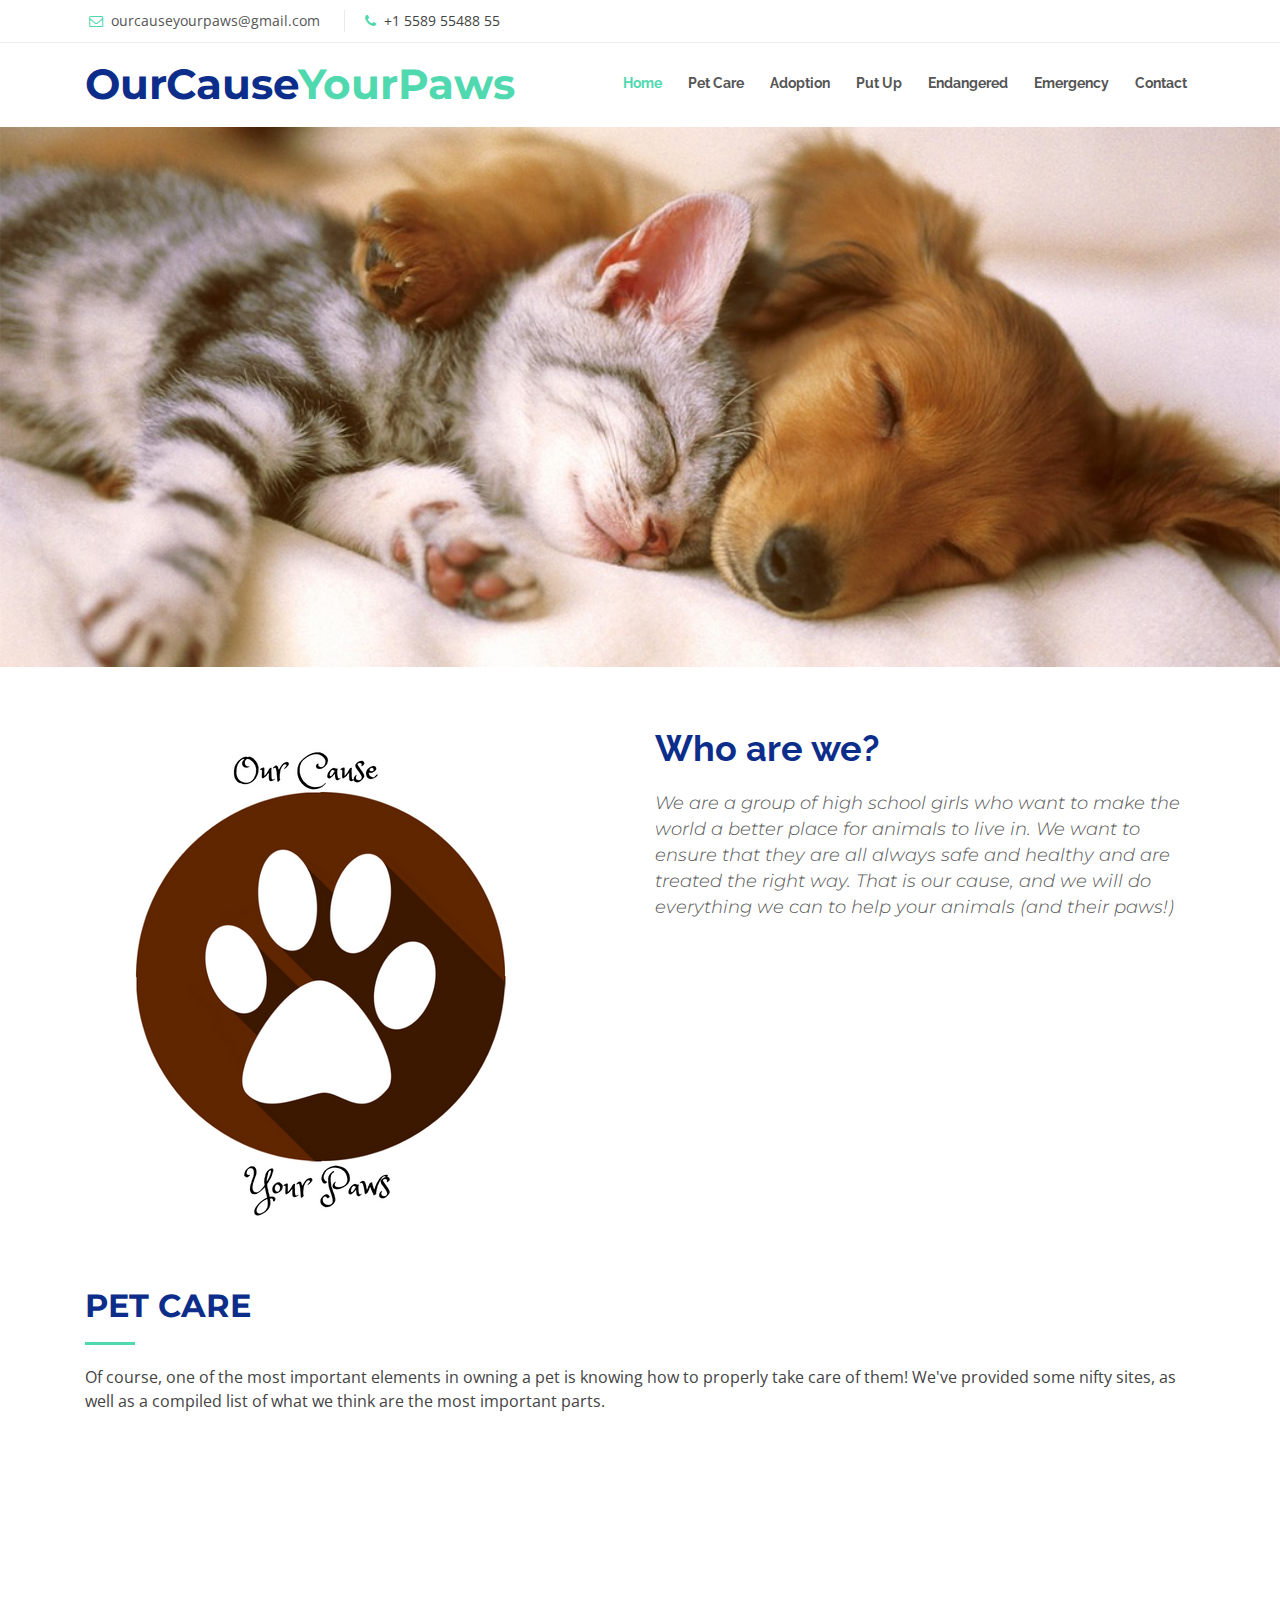
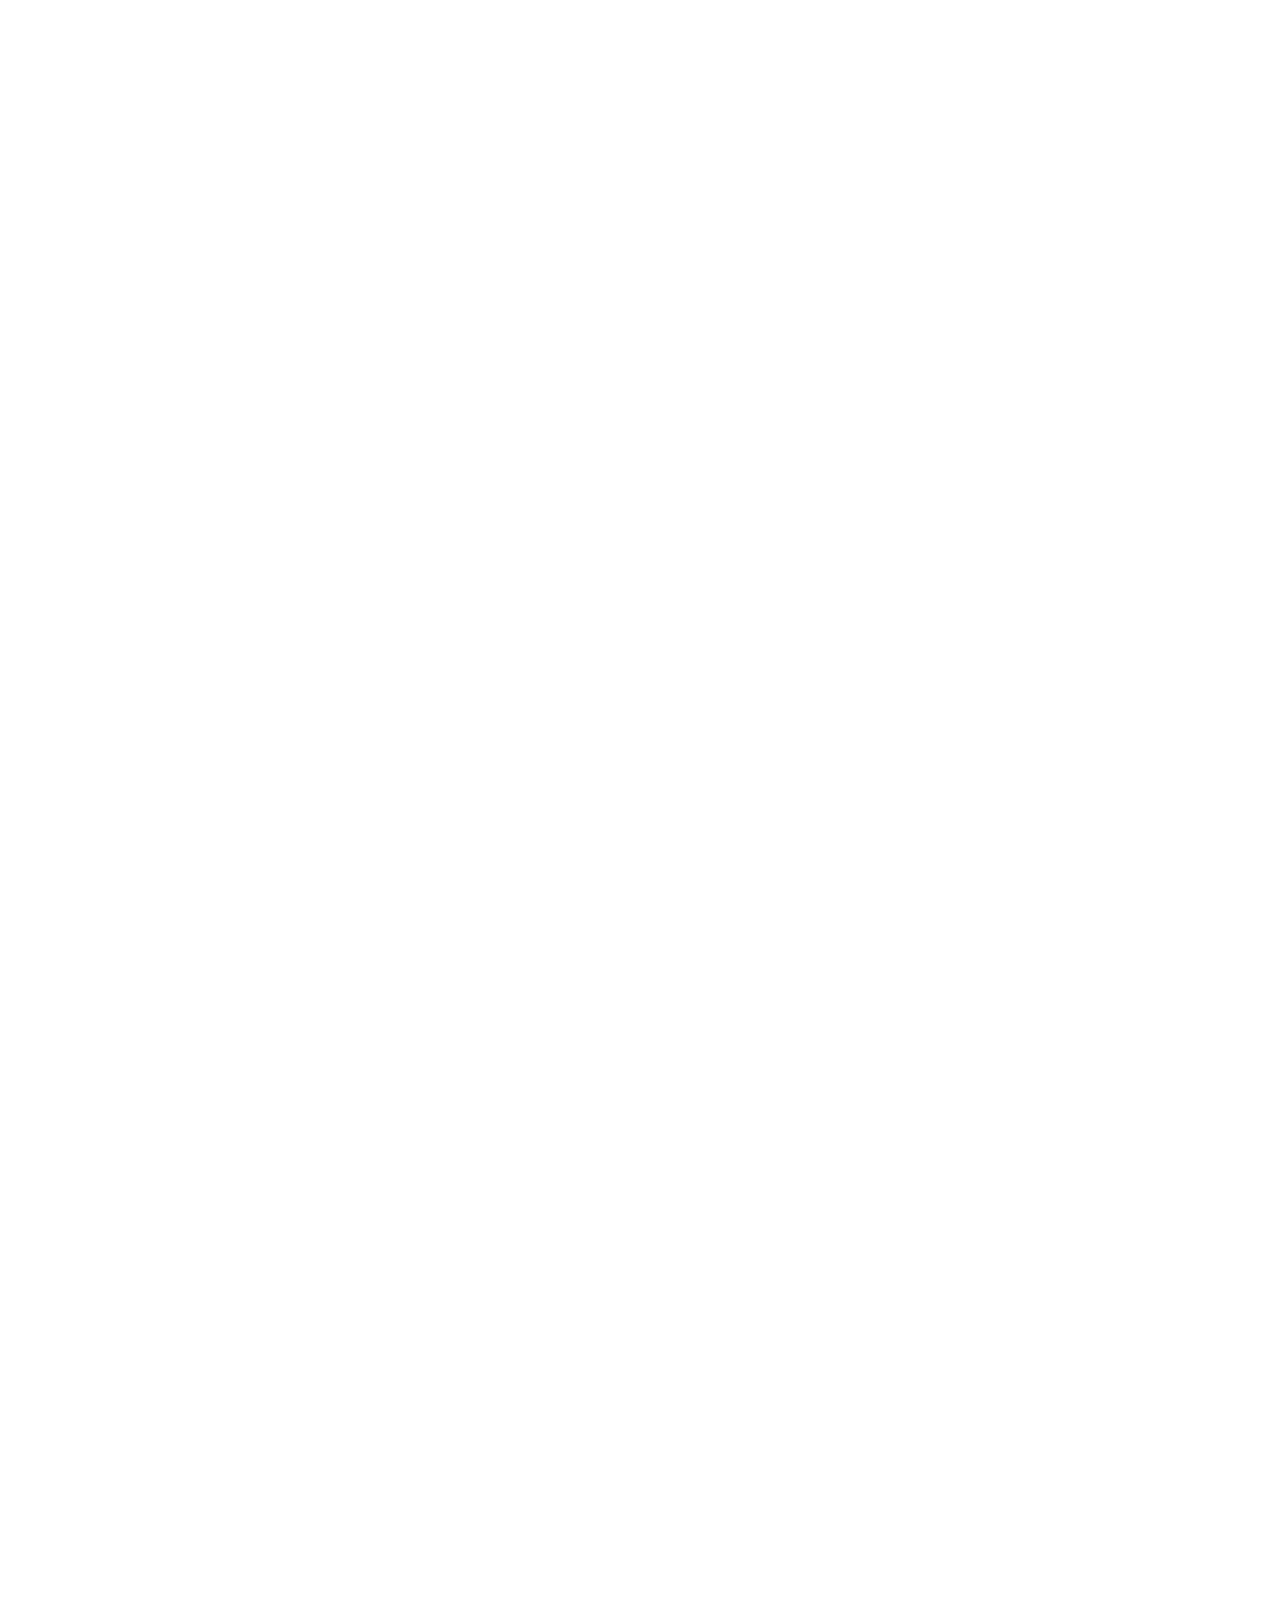
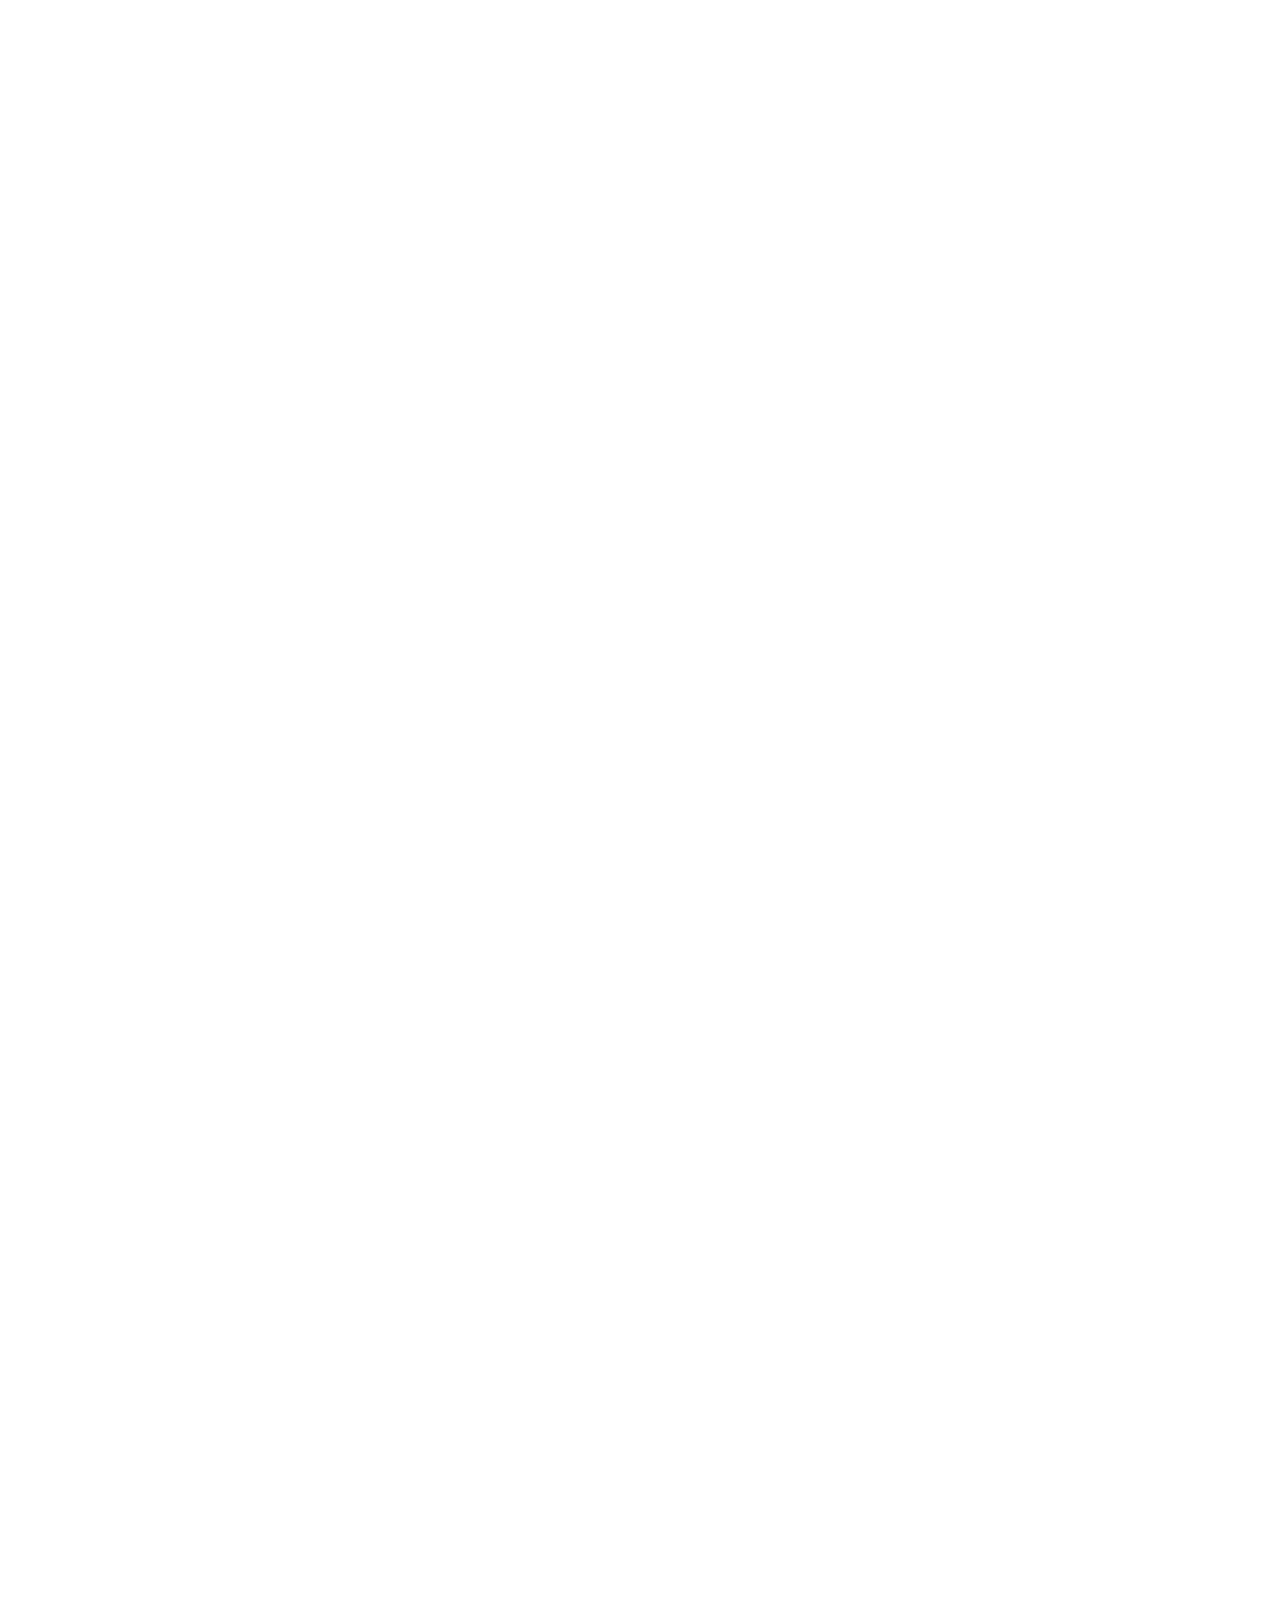
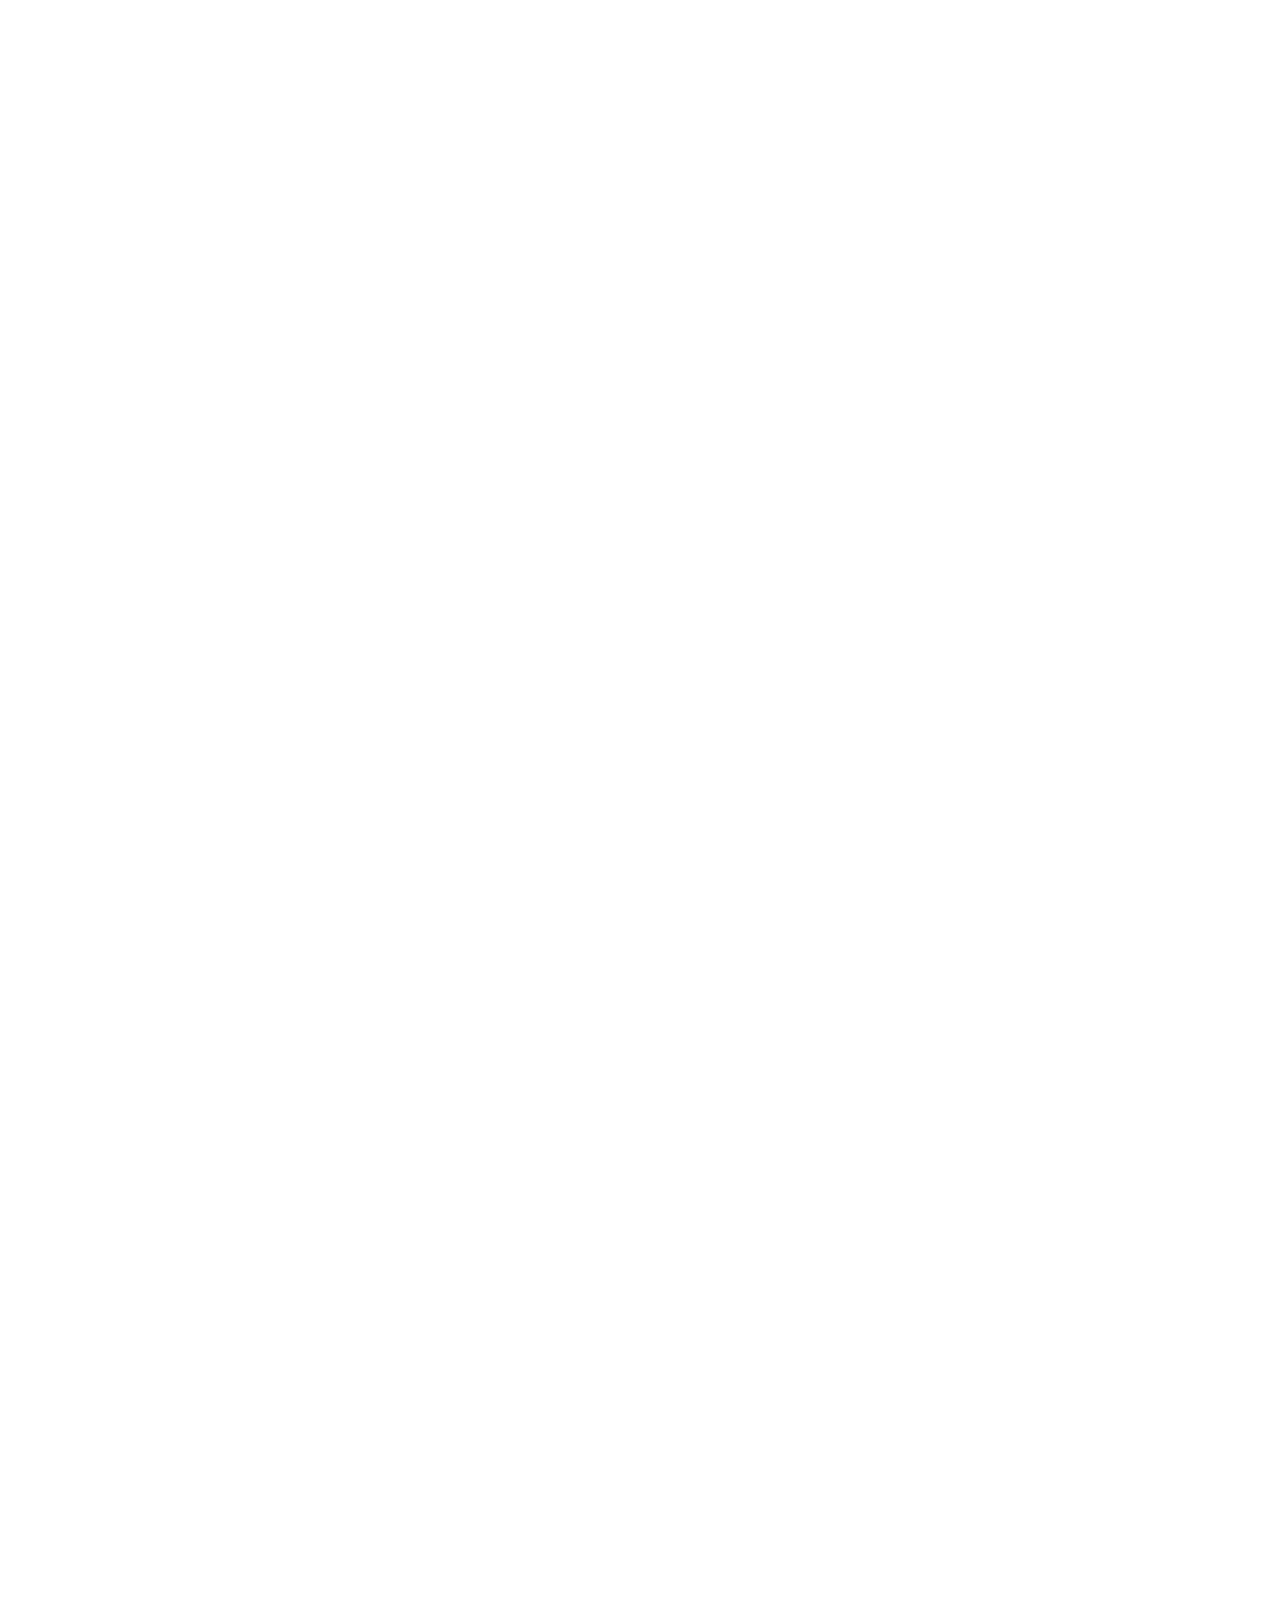
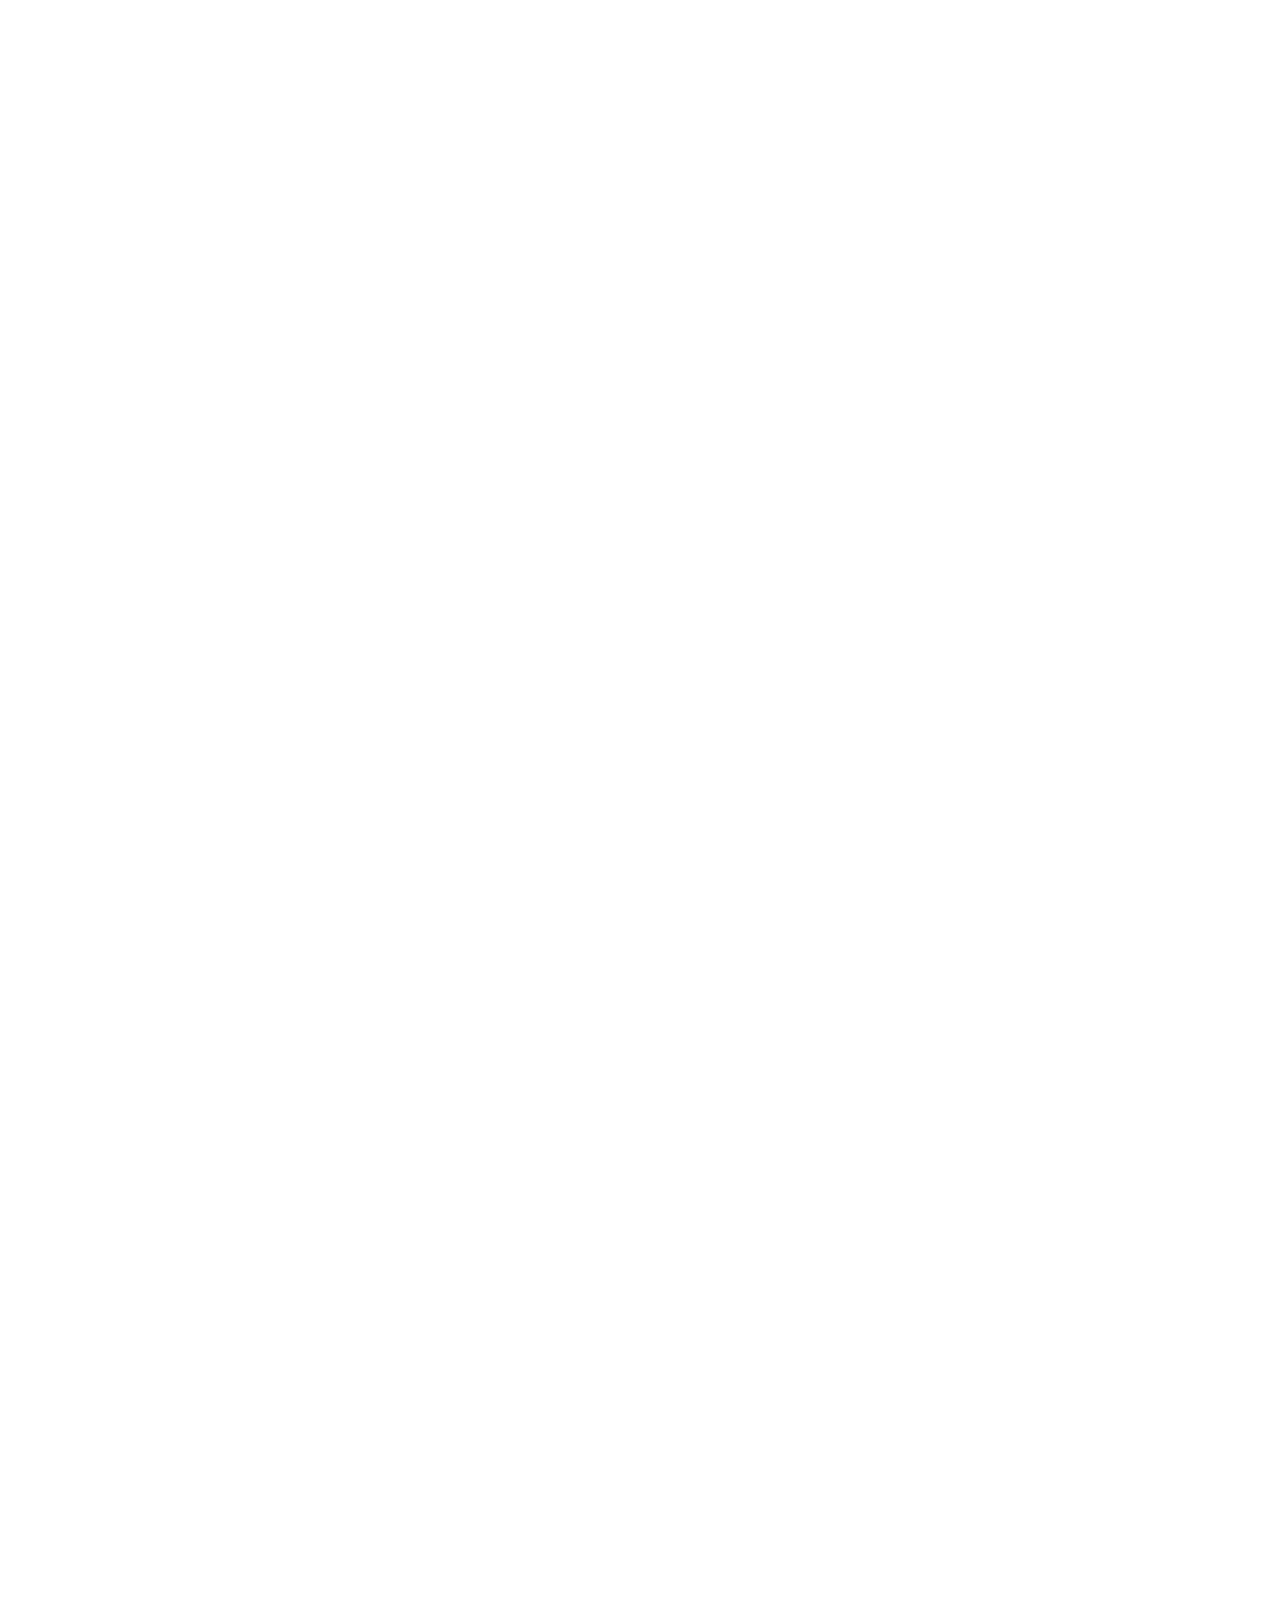
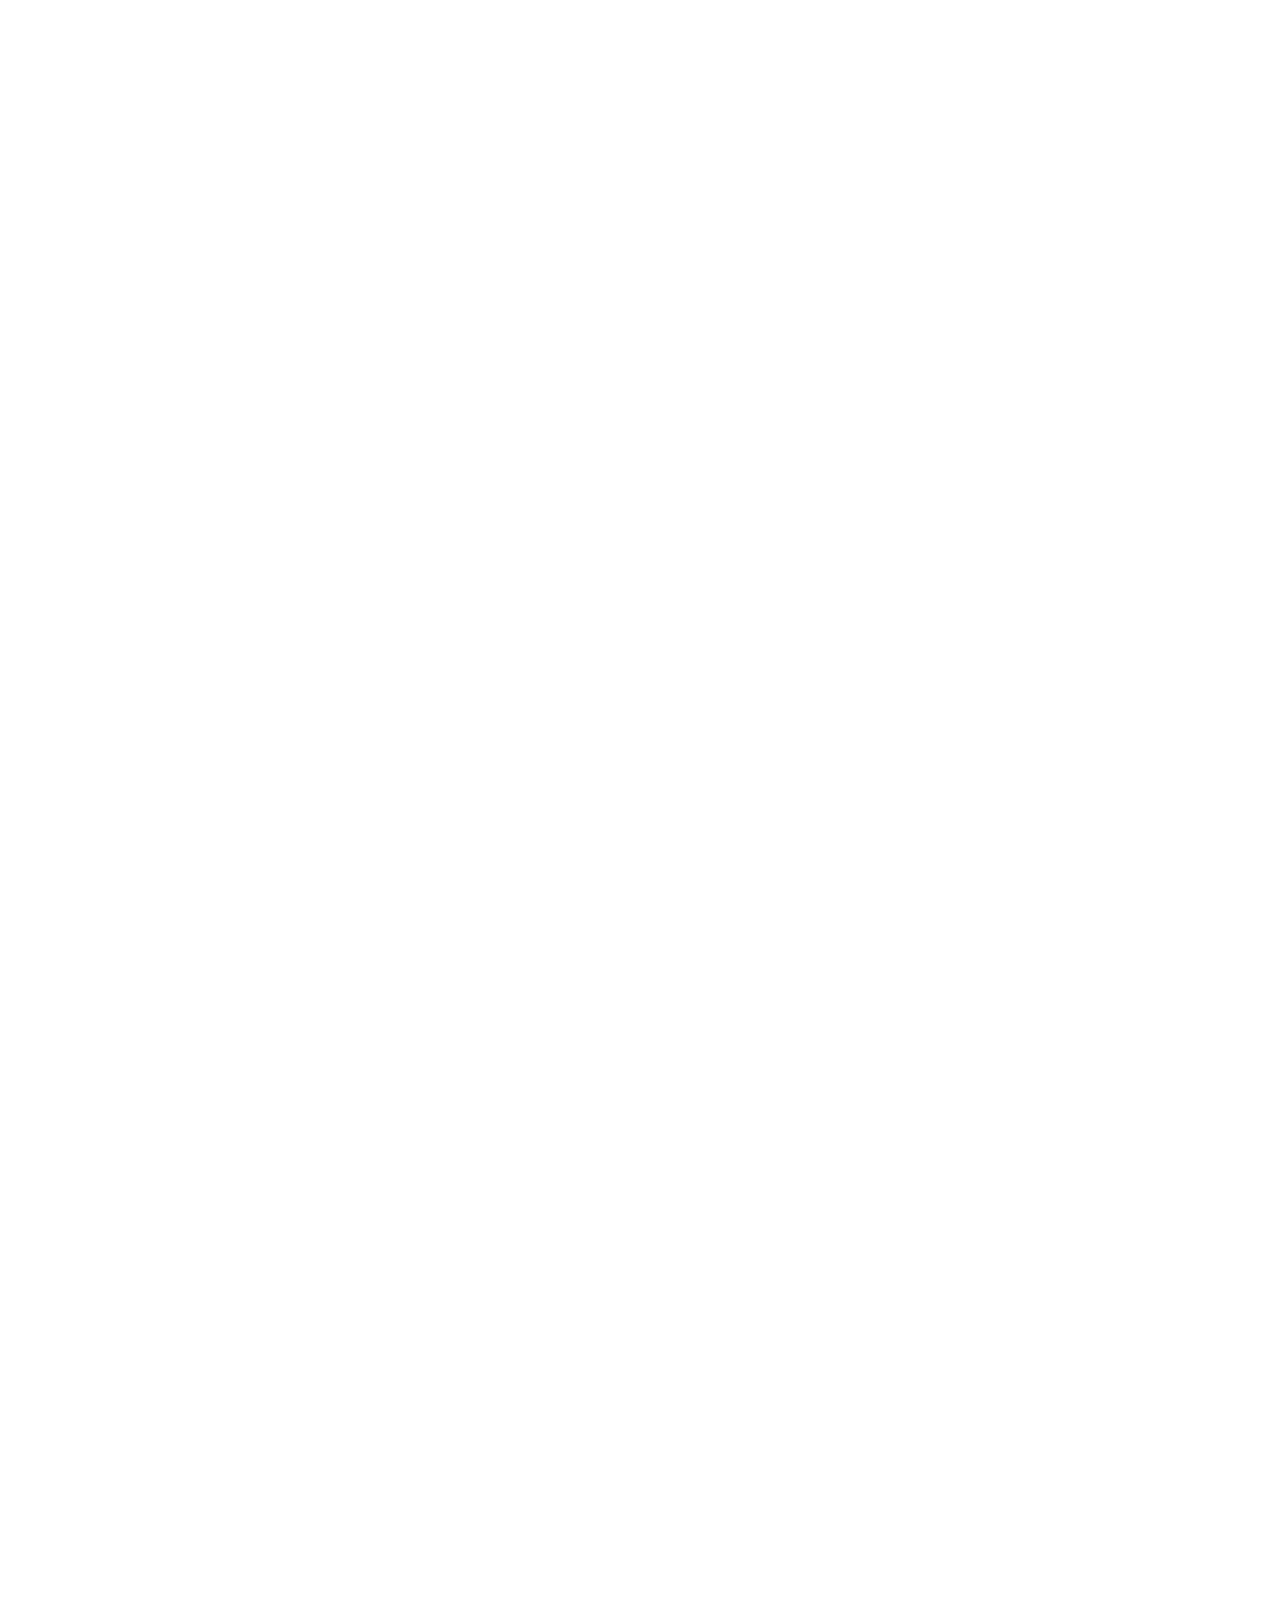
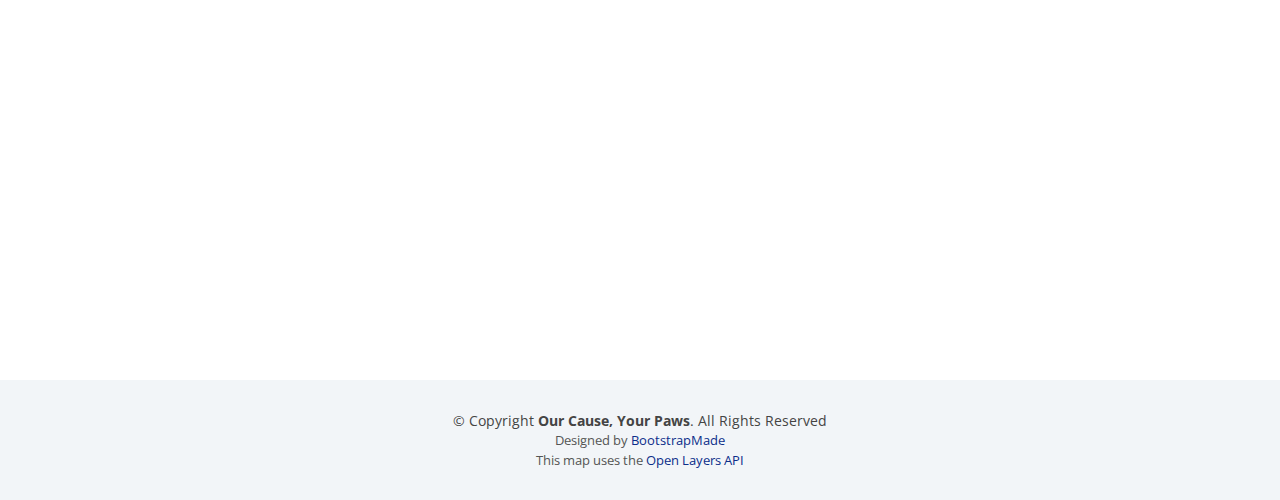
==== index.html @ 0e440622 "pics pls" ====
<html lang="en">

<head>
  <!-- map attempt 1 -->
  <link rel="stylesheet" href="https://openlayers.org/en/v4.6.4/css/ol.css" type="text/css">
  <script src="https://openlayers.org/en/v4.6.4/build/ol.js" type="text/javascript"></script>
  <script src="http://www.openlayers.org/api/OpenLayers.js"></script>
  <script src="maps2.js" type="text/javascript"></script>


  <meta charset="utf-8">
  <title>Our Cause, Your Paws</title>
  <meta content="width=device-width, initial-scale=1.0" name="viewport">
  <meta content="" name="keywords">
  <meta content="" name="description">

  <!-- Favicons -->
  <link href="myimg/OurCause.ico" rel="icon">
  <link href="img/apple-touch-icon.png" rel="apple-touch-icon">

  <!-- Google Fonts -->
  <link href=
  "https://fonts.googleapis.com/css?family=Open+Sans:300,300i,400,400i,700,700i|Raleway:300,400,500,700,800|Montserrat:300,400,700"
  rel="stylesheet">

  <!-- Bootstrap CSS File -->
  <link href="lib/bootstrap/css/bootstrap.min.css" rel="stylesheet">

  <!-- Libraries CSS Files -->
  <link href="lib/font-awesome/css/font-awesome.min.css" rel="stylesheet">
  <link href="lib/animate/animate.min.css" rel="stylesheet">
  <link href="lib/ionicons/css/ionicons.min.css" rel="stylesheet">
  <link href="lib/owlcarousel/assets/owl.carousel.min.css" rel="stylesheet">
  <link href="lib/magnific-popup/magnific-popup.css" rel="stylesheet">
  <link href="lib/ionicons/css/ionicons.min.css" rel="stylesheet">

  <!-- Main Stylesheet File -->
  <link href="css/style.css" rel="stylesheet">

  <!-- =======================================================
    Theme Name: Reveal
    Theme URL: https://bootstrapmade.com/reveal-bootstrap-corporate-template/
    Author: BootstrapMade.com
    License: https://bootstrapmade.com/license/
  ======================================================= -->
</head>

<body id="body">

  <!--==========================
    Top Bar
  ============================-->
  <section id="topbar" class="d-none d-lg-block">
    <div class="container clearfix">
      <div class="contact-info float-left">
        <i class="fa fa-envelope-o"></i> <a href="mailto:nrstle@gmail.com">ourcauseyourpaws@gmail.com</a>
        <i class="fa fa-phone"></i> +1 5589 55488 55
      </div>
      <!--
      <div class="social-links float-right">
        <a href="#" class="twitter"><i class="fa fa-twitter"></i></a>
        <a href="#" class="facebook"><i class="fa fa-facebook"></i></a>
        <a href="#" class="instagram"><i class="fa fa-instagram"></i></a>
        <a href="#" class="google-plus"><i class="fa fa-google-plus"></i></a>
        <a href="#" class="linkedin"><i class="fa fa-linkedin"></i></a>
      </div>
    -->
    </div>
  </section>

  <!--==========================
    Header
  ============================-->
  <header id="header">
    <div class="container">

      <div id="logo" class="pull-left">
        <h1><a href="#body" class="scrollto">OurCause<span>YourPaws</span></a></h1>
        <!-- Uncomment below if you prefer to use an image logo -->
        <!-- <a href="#body"><img src="img/logo.png" alt="" title="" /></a>-->
      </div>

      <nav id="nav-menu-container">
        <ul class="nav-menu">
          <li class="menu-active"><a href="#body">Home</a></li>
          <li><a href="#petCare">Pet Care</a></li>
          <li><a href="#adoption">Adoption</a></li>
          <li><a href="#putUp">Put Up</a></li>
          <li><a href="#endangered">Endangered</a></li>
          <li class="menu-has-children"><a href="#emergency">Emergency</a></li>
          <li><a href="#contact">Contact</a></li>
        </ul>
      </nav><!-- #nav-menu-container -->
    </div>
  </header><!-- #header -->

  <!--==========================
    Intro Section
  ============================-->
  <section id="intro">
<!--
    <div class="intro-content">
      <h2>Making <span>your ideas</span><br>happen!</h2>
      <div>
        <a href="#about" class="btn-get-started scrollto">Get Started</a>
        <a href="#portfolio" class="btn-projects scrollto">Our Projects</a>
      </div>
    </div>
-->
    <div id="intro-carousel" class="owl-carousel" >
      <div class="item" style="background-image: url('myimg/cuties.jpg');"></div>
      <div class="item" style="background-image: url('myimg/bunnydog.jpg');"></div>
      <div class="item" style="background-image: url('myimg/lotsapets.jpg');"></div>
      <div class="item" style="background-image: url('myimg/sleepydoggo.jpg');"></div>
      <div class="item" style="background-image: url('myimg/dogball.jpg');"></div>
    </div>

  </section><!-- #intro -->

  <main id="main">

    <!--==========================
      About Section
    ============================-->
    <section id="about" class="wow fadeInUp">
      <div class="container">
        <div class="row">
          <div class="col-lg-6 about-img">
            <img src="myimg/OurCause.jpg" alt="Our Cause, Your Paws logo">
          </div>

          <div class="col-lg-6 content">
            <h2>Who are we?</h2>
            <h3>We are a group of high school girls who want to make the world a better place for animals to live in. We want
            to ensure that they are all always safe and healthy and are treated the right way. That is our cause, and we will
            do everything we can to help your animals (and their paws!)</h3>
<!--
            <ul>
              <li><i class="ion-android-checkmark-circle"></i> Ullamco laboris nisi ut aliquip ex ea commodo consequat.</li>
              <li><i class="ion-android-checkmark-circle"></i> Duis aute irure dolor in reprehenderit in voluptate velit.</li>
              <li><i class="ion-android-checkmark-circle"></i> Ullamco laboris nisi ut aliquip ex ea commodo consequat.
                Duis aute irure dolor in reprehenderit in voluptate trideta storacalaperda mastiro dolore eu fugiat nulla
                pariatur.</li>
            </ul>
-->
          </div>
        </div>

      </div>
    </section><!-- #about -->

    <!--==========================
      Pet Care Section
    ============================-->
    <section id="petCare">
      <div class="container">
        <div class="section-header">
          <h2>Pet Care</h2>
          <p>Of course, one of the most important elements in owning a pet is knowing how to properly take care of them!
          We've provided some nifty sites, as well as a compiled list of what we think are the most important parts.</p>
        </div>

        <div class="row">

          <div class="col-lg-6">
            <div class="box wow fadeInLeft">
              <div class="icon"><i class="fa fa-question"></i></div>
              <h4 class="title"><a href="">WikiHow</a></h4>
              <p class="description"><u><a href="https://www.wikihow.com/Take-Care-of-a-Cat">How to take care of a cat</a></u></p>
              <p class="description"><u><a href="https://www.wikihow.pet/Take-Care-of-a-Dog">How to take care of a dog</a></u></p>
            </div>
          </div>

          <div class="col-lg-6">
            <div class="box wow fadeInRight">
              <div class="icon"><i class="fa fa-bug"></i></div>
              <h4 class="title"><a href="">ASPCA</a></h4>
              <p class="description"><u><a href="https://www.aspca.org/pet-care/cat-care/general-cat-care">General Cat Care</a></u></p>
              <p class="description"><u><a href="https://www.aspca.org/pet-care/dog-care/general-dog-care">General Dog Care</a></u></p>
            </div>
          </div>

          <div class="col-lg-6">
            <div class="box wow fadeInLeft" data-wow-delay="0.2s">
              <div class="icon"><i class="fa fa-paper-plane"></i></div>
              <h4 class="title"><a href="">PetFinder</a></h4>
              <p class="description"><u><a href="https://www.petfinder.com/pet-adoption/dog-adoption/pet-adoption-checklist/">
                Pet Adoption Checklist</a></u></p>
            </div>
          </div>

          <div class="col-lg-6">
            <div class="box wow fadeInRight" data-wow-delay="0.2s">
              <div class="icon"><i class="fa fa-heart"></i></div>
              <h4 class="title"><a href="">Humane Society</a></h4>
              <p class="description"><u><a href="http://www.humanesociety.org/animals/cats/tips/cat_care_essentials.html">Cat
                Care Essentials</a></u></p>
            </div>
          </div>

          <div class="col-lg-6">
            <div class="box wow fadeInRight" data-wow-delay="0.2s">
              <div class="icon"><i class="fa fa-paw"></i></div>
              <h4 class="title"><a href="">Cat Needs</a></h4>
              <p class="description"><h5>How to care for your cats:</h5><ul>
                  <li>Brush your cat depending on it's coat needs.
                  <li>Check for skin conditions while brushing, looking our for early signs of illnesses.</li>
                  <li>Schedule yearly vet visits.</li>
                  <li>Get your cat spayed/neutered/"fixed".</li>
                  <li>Get the cat used to tooth brushing.<ul>
                    <li>Schedule professional tooth cleaning if needed.</li></ul></li>
                  <li>Make sure your cat gets enough play time and stay entertained (toys!).</li>
                  <li>Keep them indoors to keep them safe.</li>
                  <li>Ensure that they have a collar and ID tags with their name and your phone number.</li>
                  <li>Provide a healthy diet and fresh water.</li>
                  <li>Make sure to keep their litter boxes clean.</li>
                  <li>Teach them obediance with repeated, gentle, and consistent training, not violence.</li>
                  <li>Give them their own private area to make them feel safe and secure.</li>
                  <li>Provide a room with a view or a tv if windows are too out of reach.</li>
                  <li>Go wild with perches and climbing systems.</li>
                  <li>Try to brush them once or twice a day if you can.</li>
                  <li>Cats clean themselves, so you do not need to clean them unless they get excessively muddy!</li>
                  <li>Make sure to spend quality time with them!</li><br><br><br><br><br><br><br><br><br>
                </ul>
              </p>
            </div>
          </div>

          <div class="col-lg-6">
            <div class="box wow fadeInRight" data-wow-delay="0.2s">
              <div class="icon"><i class="fa fa-paw"></i></div>
              <h4 class="title"><a href="">Dog Needs</a></h4>
              <p class="description"><h5>How to care for your dogs:</h5><ul>
                  <li>For feeding:<ul>
                      <li>Puppies eight to 12 weeks old need four meals a day.</li>
                      <li>Feed puppies three to six months old three meals a day.</li>
                      <li>Feed puppies six months to one year two meals a day.</li>
                      <li>When your dog reaches his first birthday, one meal a day is usually enough.</li>
                      <li>For some dogs, including larger canines or those prone to bloat, it's better to feed two smaller meals.</li>
                    </ul>
                  </li>
                  <li>Items you'll need:<ul>
                      <li>Food (canned and/or dry) and water bowls.</li>
                      <li>Collar and ID tag with your phone number.</li>
                      <li>Four to six-foot leash.</li>
                      <li>Hard plastic carrier or foldable metal crate and a dog bed.</li>
                      <li>Doggy shampoo, conditioner, toothpaste and toothbrush.</li>
                      <li>Brush or comb, nail clippers, sponge, and scrub brush.</li>
                      <li>Plastic poop bags, pooper scooper, and absorbant house-training pads.</li>
                      <li>Variety of toys and treats.</li>
                    </ul>
                  </li>
                  <li>Find a good vet, making the most of your first visit by asking about vaccinations, spaying/neutering, etc.</li>
                  <li>Shop for quality food and fresh water to ensure a healthy diet.</li>
                  <li>Look out for signs of illness early on.</li>
                  <li>Teach them obediance with repeated, gentle, and consistent training, not violence.</li>
                  <li>Be sociable witht them and make sure they have tons of play time.</li>
                </ul>
              </p>
            </div>
          </div>

        </div>

      </div>
    </section><!-- #petCare -->

    <!--==========================
      Adoption Section
    ============================-->
    <section id="adoption" class="wow fadeInUp">
      <div class="container">
        <div class="section-header">
          <h2>Adoption</h2>
          <p>Many people who look to adopt a pet have no idea where to start! We decided to help streamline the process by
            providing information on where you can adopt the newest additions to your families!</p><br>
          <p>Click on each picture to take you to their website!</p>
        </div>

        <div class="owl-carousel clients-carousel">
          <a href="http://www.pawschicago.org/"><img src="myimg/pawschicago.png" alt=""></a>
          <a href="https://anticruelty.org/"><img src="myimg/anticruelty.png" alt=""></a>
          <a href="https://www.lakeshoreanimalshelter.org/"><img src="myimg/lakeshore.png" alt=""></a>
          <a href="https://hhforcats.org/"><img src="myimg/harmonyHouse.png" alt=""></a>
          <a href="http://www.befidosfriend.org/"><img src="myimg/fidoFriend.png" alt=""></a>
          <a href="http://www.nlolchicago.org/contact-us-1/"><img src="myimg/newLeash.png" alt=""></a>
          <a href="http://www.fcacc.org/"><img src="myimg/chicagoAnimal.png" alt=""></a>
          <a href="http://www.felinescanines.org/"><img src="myimg/felines.png" alt=""></a>
        </div>

        <!-- map attempt 1
        <br><br><center><p>Click <u><a href='test.html'>here</a></u> to view map</p></center>

        <div id="mapdiv"></div>

        <iframe src="test.html" frameborder="0" style="width:100%;height:100%;"></iframe> -->


    </section><!-- #adoption -->

    <!--==========================
      Put Up Section
    ============================-->
    <section id="putUp" class="wow fadeInUp">
      <div class="container">
        <div class="section-header">
          <h2>Put Up</h2>
          <p>There are many sad circumstances that lead to people having to give up their pets. Unfortunately, many of these
            people abandon their former pets on the streets. To prevent the abandonment of more animals, we decided to provide
            people with resources they can use to bring an unwanted animal to a friendly, no-kill animal shelter.</p>
        </div>
      </div>

      <div class="container-fluid">
        <div class="row no-gutters">

          <div class="col-lg-3 col-md-4">
            <div class="portfolio-item wow fadeInUp">
              <a href="myimg/pawschicago.png" class="portfolio-popup">
                <img src="myimg/pawschicago.png" width=300px height=300px alt="">
              </a>
                <div class="portfolio-overlay">
                  <div class="portfolio-info"><u><a href="http://www.pawschicago.org/"><h2 class="wow fadeInUp">Paws Chicago Adoption Center</h2></a></u></div>
                </div>
              <h5>(773) 935-7297</h5>
            </div>
          </div>

          <div class="col-lg-3 col-md-4">
            <div class="portfolio-item wow fadeInUp">
              <a href="myimg/anticruelty.png" class="portfolio-popup">
                <img src="myimg/anticruelty.png" width=300px height=300px alt="">
              </a>
                <div class="portfolio-overlay">
                  <div class="portfolio-info"><u><a href="https://anticruelty.org/"><h2 class="wow fadeInUp">The Anti-Cruelty Society</h2></a></u></div>
                </div>
              <h5>(312) 644-8338</h5>
            </div>
          </div>

          <div class="col-lg-3 col-md-4">
            <div class="portfolio-item wow fadeInUp">
              <a href="myimg/lakeshore.png" class="portfolio-popup">
                <img src="myimg/lakeshore.png" width=300px height=300px alt="">
              </a>
                <div class="portfolio-overlay">
                  <div class="portfolio-info"><u><a href="https://www.lakeshoreanimalshelter.org/"><h2 class="wow fadeInUp">Lake Shore Animal Shelter Inc.</h2></a></u></div>
                </div>
              <h5>(312) 409-1162</h5>
            </div>
          </div>

          <div class="col-lg-3 col-md-4">
            <div class="portfolio-item wow fadeInUp">
              <a href="myimg/harmonyHouse.png" class="portfolio-popup">
                <img src="myimg/harmonyHouse.png" width=300px height=300px alt="">
              </a>
                <div class="portfolio-overlay">
                  <div class="portfolio-info"><u><a href="https://hhforcats.org/"><h2 class="wow fadeInUp">Harmony House For Cats</h2></a></u></div>
                </div>
              <h5>(773) 293-6103</h5>
            </div>
          </div>
        </div>
      </div>
    <!--==========================
      Small Map Section (map attempt)
    ============================-->
        <!-- <br><br><center><p>Click <u><a href='maps2.html'>here</a></u> to view map</p></center>

        <div id="map" class="map"></div>

        <img src="myimg/mappawpin.png"><p>Confirmed non-kill shelters</p>
        <img src="myimg/marker.png"><p>Other shelters</p> -->
        <iframe src="test.html" frameborder="0" style="width:100%;height:100%;"></iframe>


    </section><!-- #putUp -->

    <!--==========================
      Endangered Section
    ============================-->
    <section id="endangered" class="wow fadeInUp">
      <div class="container">
        <div class="section-header">
          <h2>Endangered</h2>
          <p>We don't only care about the animals that are house pets. We care about all animals, including those in the
          wild. However, many wild animals are slowly approaching extinction. These are a few of those species.</p>
        </div>
        <div class="owl-carousel testimonials-carousel">

            <div class="endangered-item">
              <p>Mature population: 156</p>
              <p>Habitat: Mediterranean shrubland containing dense rabbit populations, which makes up about 80-90 percent of
                its diet.</p>
              <p>Threats: Homogenized landscapes, virulent diseases humans help spread that affect European rabbits.</p>
              <p>Conservation: Supplementing rabbit populations, creating rabbit refuge landscapes, some translocation to
                avoid inbreeding given the small population.</p>
              <p>Status: Endangered with an increasing population of mature individuals.</p>
              <img src="myimg/iberianLynx.png" class="testimonial-img" alt="">
              <h3><u><a href="https://news.mongabay.com/2017/09/the-worlds-5-most-endangered-wild-cats/">Iberian Lynx</a></u></h3>
              <h4>Endangered Feline</h4>
            </div>

            <div class="endangered-item">
              <p>Mature population: 1,378</p>
              <p>Habitat: Primarily rocky and steep terrains, particularly in arid and sparsely vegetated areas of the high
                Andes.</p>
              <p>Threats: Agricultural expansion, livestock impact, hunting, and other types of habitat loss and degradation.</p>
              <p>Conservation: Community-based conservation, alongside protective legislation in four South American countries
                and focused lobbying by special interest groups.</p>
              <p>Status: Endangered with a declining population of mature individuals.</p>
              <img src="myimg/andeanCat.png" class="testimonial-img" alt="">
              <h3><u><a href="https://news.mongabay.com/2017/09/the-worlds-5-most-endangered-wild-cats/">Andean Cat</a></u></h3>
              <h4>Endangered Feline</h4>
            </div>

            <div class="endangered-item">
              <p>Mature population: 400</p>
              <p>Habitat: They are restricted to seven isolated enclaves in the Ethiopia's highlands, especially in the Bale
                Mountains in southern Ethiopia where 120-160 of them reside.</p>
              <p>Threats: Humans (farming in Ethiopia’s highlands and the overgrazing of livestock) and diseases
                (rabies and canine distemper).</p>
              <p>Conversation: The successful rearing of the next generation of wolf pups is paramount to the species survival.</p>
              <p>Status: Endangered with a declining population of mature individuals.</p>
              <img src="myimg/ethiopianWolf.png" class="testimonial-img" alt="">
              <h3><u><a href="https://blogs.scientificamerican.com/extinction-countdown/ost-endangered-canine-species/">The Ethiopian Wolf</a></u></h3>
              <h4>Endangered Canine</h4>
            </div>

            <div class="endangered-item">
              <p>Mature population: 250</p>
              <p>Habitat: Coastal sand dunes and dense, evergreen forests on the Pacific coast of Chiloé and
                flat, broadleaf forests and dairy cow pastures in the north.</p>
              <p>Threats: Logging, forest fragmentation, poaching, persecution by farmers for killing their poultry, and
                attacks from dogs.</p>
              <p>Conservation: Experts on Darwin's fox and the Ministry of Environment of Chile are working on the design of
                the species' national conservation plan.</p>
              <p>Status: Endangered with a declining population of mature individuals.</p>
              <img src="myimg/darwinFox.png" class="testimonial-img" alt="">
              <h3><u><a href="https://www.arkive.org/darwins-fox/pseudalopex-fulvipes/">Darwin's Fox</a></u></h3>
              <h4>Endangered Canine</h4>
            </div>
<!--
            <div class="endangered-item">
              <p>
                <img src="img/quote-sign-left.png" class="quote-sign-left" alt="">
                Quis quorum aliqua sint quem legam fore sunt eram irure aliqua veniam tempor noster veniam enim
                culpa labore duis sunt culpa nulla illum cillum fugiat legam esse veniam culpa fore nisi cillum quid.
                <img src="img/quote-sign-right.png" class="quote-sign-right" alt="">
              </p>
              <img src="img/testimonial-5.jpg" class="testimonial-img" alt="">
              <h3>John Larson</h3>
              <h4>Entrepreneur</h4>
            </div>
-->
        </div>

      <br><h4>Here are some organizations you can donate to that will help these animals and others like them!</h4>

      <br><h5><u><a href="https://www.worldwildlife.org/">THE WORLD WILDLIFE FUND (WWF)</a></u></h5>
      <p>The WWF is probably the most well-known conservation organisation and doesn’t need much of an introduction.
        They have been fighting for wildlife conservation for various decades and their efforts have not been in vain –
        they have made a huge difference to our natural world both on land and in the ocean.</p>
      <p>The WWF supports any animals that need protecting and their efforts stretch wide and far – from the freezing
        Antarctic to the sunny skies of Mexico or the lush bushveld of Africa. Some of the animals they help protect are:</p>
      <ul>
        <li>Tigers</li>
        <li>Orangutans</li>
        <li>Marine Turtles</li>
        <li>Rhinos</li>
        <li>Chimpanzees</li>
        <li>Elephants</li>
        <li>Leopards</li>
        <li>Dolphins</li>
        <li>Gorillas</li>
        <li>Whales</li>
      </ul>

      <br><h5><u><a href="https://www.panthera.org/">PANTHERA</a></u></h5>
      <p>Panthera is a wildlife conservation organisation exclusively devoted to protecting our world’s 38 wildcat species.
        By protecting these big guys, we support the health and survival of plants, others animals, and even humans.</p>
      <p>Their main projects help to protect the most endangered wild cat species:</p>
      <ul>
        <li>Tigers</li>
        <li>Lions</li>
        <li>Jaguars</li>
        <li>Snow Leopards</li>
        <li>Pumas</li>
      </ul>

      <br><h5><u><a href="https://www.painteddog.org/about-painted-dogs">PAINTED DOG CONSERVATION</a></u></h5>
      <p>"These efforts span everything from our Anti-Poaching Unit team which patrol local areas daily to provide a direct
        form of protection for the dogs, we run our Rehabilitation Facility where we treat injured and orphaned dogs before
        returning them to the wild. We monitor more than 6 packs of painted dogs on a daily basis across Hwange National Park.</p>
      <p>"In addition to helping painted dog populations, we want to help human ones, too.</p>
      <p>"Our education and outreach programs prioritise community spirit. We have established projects and programs that
        directly help improve the lives of local residents. To this end we’ve set up a Children's Bush camp, a Visitors
        Centre, collaborative art projects, conservation clubs, community gardens, and more."</p>

      </div>
    </section><!-- #endangered -->

    <!--==========================
      Emergency Section
    ============================-->
    <section id="emergency" class="wow fadeInUp">
      <div class="container">
        <div class="row">
          <div class="col-lg-9 text-center text-lg-left">
            <h3 class="cta-title">Emergency</h3>
            <p class="cta-text">Many times, people find strays in the street and do not know what to do to help them.
            Here are some resources you can use in these situations.</p>
            <p><u><a href="https://www.cityofchicago.org/city/en/depts/cacc.html">Chicago Animal Care and Control</a></u></p>
            <p class="cta-text"><i class="fa fa-phone"></i> (312) 747-1406</p>
            <p><u><a href="https://westloopvet.com/?utm_source=google&utm_medium=organic&utm_campaign=gmb&utm_term=website">West Loop Veterinary Care</a></u></p>
            <p class="cta-text"><i class="fa fa-phone"></i> (312) 421-2275</p>
<!--          </div>
            <div class="col-lg-3 cta-btn-container text-center">
            <a class="cta-btn align-middle" href="#">Emergency</a>
          </div>
-->
        </div>

      </div>
    </section><!-- #Emergency -->

    <!--==========================
      Our Team Section
    ============================-->
    <section id="team" class="wow fadeInUp">
      <div class="container">
        <div class="section-header">
          <h2>Our Team</h2>
        </div>
        <div class="row">
          <div class="col-lg-3 col-md-6">
            <div class="member">
              <div class="pic"><img src="myimg/yearbookcopy.JPG" alt=""></div>
              <div class="details">
                <h4>Nicole Sorensen</h4>
                <span>High School Junior</span>
                <!--
                <div class="social">
                  <a href=""><i class="fa fa-twitter"></i></a>
                  <a href=""><i class="fa fa-facebook"></i></a>
                  <a href=""><i class="fa fa-google-plus"></i></a>
                  <a href=""><i class="fa fa-linkedin"></i></a>
                </div>
              -->
              </div>
            </div>
          </div>

          <div class="col-lg-3 col-md-6">
            <div class="member">
              <div class="pic"><img src="myimg/andrea.jpg" alt=""></div>
              <div class="details">
                <h4>Andrea Hernandez</h4>
                <span>High School Senior</span>
                <!--
                <div class="social">
                  <a href=""><i class="fa fa-twitter"></i></a>
                  <a href=""><i class="fa fa-facebook"></i></a>
                  <a href=""><i class="fa fa-google-plus"></i></a>
                  <a href=""><i class="fa fa-linkedin"></i></a>
                </div>
                -->
              </div>
            </div>
          </div>

          <div class="col-lg-3 col-md-6">
            <div class="member">
              <div class="pic"><img src="myimg/emily.png" alt=""></div>
              <div class="details">
                <h4>Emily Hicks</h4>
                <span>High School Junior</span>
                <!--
                <div class="social">
                  <a href=""><i class="fa fa-twitter"></i></a>
                  <a href=""><i class="fa fa-facebook"></i></a>
                  <a href=""><i class="fa fa-google-plus"></i></a>
                  <a href=""><i class="fa fa-linkedin"></i></a>
                </div>
                -->
              </div>
            </div>
          </div>

          <div class="col-lg-3 col-md-6">
            <div class="member">
              <div class="pic"><img src="myimg/darryanna.jpg" alt=""></div>
              <div class="details">
                <h4>Darryanna Carter</h4>
                <span>High School Junior</span>
                <!--
                <div class="social">
                  <a href=""><i class="fa fa-twitter"></i></a>
                  <a href=""><i class="fa fa-facebook"></i></a>
                  <a href=""><i class="fa fa-google-plus"></i></a>
                  <a href=""><i class="fa fa-linkedin"></i></a>
                </div>
              -->
              </div>
            </div>
          </div>
        </div>

      </div>
    </section><!-- #team -->



    <section id="team" class="wow fadeInUp">
      <div class="container">
        <div class="section-header">
          <h2>Our Team's Pets</h2>
        </div>
        <div class="row">
          <div class="col-lg-3 col-md-6">
            <div class="member">
              <div class="pic"><img src="myimg/calliecopy.JPG" alt=""></div>
              <div class="details">
                <h4>Callie</h4>
                <span>Nicole's Dog</span>
              </div>
            </div>
          </div>

          <div class="col-lg-3 col-md-6">
            <div class="member">
              <div class="pic"><img src="myimg/andreaDog.jpg" alt=""></div>
              <div class="details">
                <h4>Nana</h4>
                <span>Andrea's Dog</span>
              </div>
            </div>
          </div>

          <div class="col-lg-3 col-md-6">
            <div class="member">
              <div class="pic"><img src="myimg/emilyCat.png" alt=""></div>
              <div class="details">
                <h4>Maisy</h4>
                <span>Emily's Cat</span>
              </div>
            </div>
          </div>

          <div class="col-lg-3 col-md-6">
            <div class="member">
              <div class="pic"><img src="myimg/darryannaCat.jpg" alt=""></div>
              <div class="details">
                <h4>Dusty</h4>
                <span>Darryanna's Cat</span>
              </div>
            </div>
          </div>
        </div>

      </div>

      <center>
        <br><h3>Here's some more adorable animals!</h3>
        <iframe width="560" height="315" src="https://www.youtube.com/embed/mXHbj_1A1p4" frameborder="0"
          allow="autoplay; encrypted-media" allowfullscreen></iframe>
        <iframe width="560" height="315" src="https://www.youtube.com/embed/5NTFYgyaFAE" frameborder="0"
          allow="autoplay; encrypted-media" allowfullscreen></iframe>
        <iframe width="560" height="315" src="https://www.youtube.com/embed/KEEwX3tszn8" frameborder="0"
          allow="autoplay; encrypted-media" allowfullscreen></iframe>
      </center>

    </section><!-- #dogs -->


    <!--==========================
      Contact Section
    ============================-->
    <section id="contact" class="wow fadeInUp">
      <div class="container">
        <div class="section-header">
          <h2>Contact Us</h2>
          <p>This website, and our entire project as a whole, is all thanks to
            <u><a href="https://girlswhocode.com/">Girls Who Code</a></u> for teaching us everything we know and giving us
            the resources to do whatever we need to do.</p>
        </div>

        <div class="row contact-info">

          <div class="col-md-4">
            <div class="contact-address">
              <i class="ion-ios-location-outline"></i>
              <h3>Address</h3>
              <address>Bank of America office building, Chicago, IL, USA</address>
            </div>
          </div>

          <div class="col-md-4">
            <div class="contact-phone">
              <i class="ion-ios-telephone-outline"></i>
              <h3>Phone Number</h3>
              <p><a href="tel:+155895548855">+1 5589 55488 55</a></p>
            </div>
          </div>

          <div class="col-md-4">
            <div class="contact-email">
              <i class="ion-ios-email-outline"></i>
              <h3>Email</h3>
              <p><a href="mailto:nrstle@gmail.com">ourcauseyourpaws@gmail.com</a></p>
            </div>
          </div>

        </div>
      </div>

<!--
      <div class="container">
        <div class="form">
          <div id="sendmessage">Your message has been sent. Thank you!</div>
          <div id="errormessage"></div>
          <form action="" method="post" role="form" class="contactForm">
            <div class="form-row">
              <div class="form-group col-md-6">
                <input type="text" name="name" class="form-control" id="name" placeholder="Your Name" data-rule="minlen:4"
                data-msg="Please enter at least 4 chars" />
                <div class="validation"></div>
              </div>
              <div class="form-group col-md-6">
                <input type="email" class="form-control" name="email" id="email" placeholder="Your Email" data-rule="email"
                data-msg="Please enter a valid email" />
                <div class="validation"></div>
              </div>
            </div>
            <div class="form-group">
              <input type="text" class="form-control" name="subject" id="subject" placeholder="Subject" data-rule="minlen:4"
              data-msg="Please enter at least 8 chars of subject" />
              <div class="validation"></div>
            </div>
            <div class="form-group">
              <textarea class="form-control" name="message" rows="5" data-rule="required"
              data-msg="Please write something for us" placeholder="Message"></textarea>
              <div class="validation"></div>
            </div>
            <div class="text-center"><button type="submit">Send Message</button></div>
          </form>
        </div>
      </div>
-->
    </section><!-- #contact -->

  </main>

  <!--==========================
    Footer
  ============================-->
  <footer id="footer">
    <div class="container">
      <div class="copyright">
        &copy; Copyright <strong>Our Cause, Your Paws</strong>. All Rights Reserved
      </div>
      <div class="credits">
        <!--
          All the links in the footer should remain intact.
          You can delete the links only if you purchased the pro version.
          Licensing information: https://bootstrapmade.com/license/
          Purchase the pro version with working PHP/AJAX contact form: https://bootstrapmade.com/buy/?theme=Reveal
        -->
        Designed by <a href="https://bootstrapmade.com/">BootstrapMade</a><br>
        <!-- map attempt 1 -->


        This map uses the <a href="http://openlayers.org/en/latest/apidoc/">Open Layers API</a>
      </div>

    </div>
  </footer><!-- #footer -->

  <a href="#" class="back-to-top"><i class="fa fa-chevron-up"></i></a>

  <!-- JavaScript Libraries -->
  <script src="lib/jquery/jquery.min.js"></script>
  <script src="lib/jquery/jquery-migrate.min.js"></script>
  <script src="lib/bootstrap/js/bootstrap.bundle.min.js"></script>
  <script src="lib/easing/easing.min.js"></script>
  <script src="lib/superfish/hoverIntent.js"></script>
  <script src="lib/superfish/superfish.min.js"></script>
  <script src="lib/wow/wow.min.js"></script>
  <script src="lib/owlcarousel/owl.carousel.min.js"></script>
  <script src="lib/magnific-popup/magnific-popup.min.js"></script>
  <script src="lib/sticky/sticky.js"></script>
<!--  <script src="https://maps.googleapis.com/maps/api/js?key=AIzaSyD8HeI8o-c1NppZA-92oYlXakhDPYR7XMY"></script>   -->

  <!-- Contact Form JavaScript File -->
  <script src="contactform/contactform.js"></script>

  <!-- Template Main Javascript File -->
  <script src="js/main.js"></script>

</body>
</html>
---- css/style.css ----
/*
  Theme Name: Reveal
  Theme URL: https://bootstrapmade.com/reveal-bootstrap-corporate-template/
  Author: BootstrapMade.com
  License: https://bootstrapmade.com/license/
*/
/*--------------------------------------------------------------
# General
--------------------------------------------------------------*/
body {
  background: #fff;
  color: #444;
  font-family: "Open Sans", sans-serif;
}

a {
  color: #50d8af;
  transition: 0.5s;
}

a:hover, a:active, a:focus {
  color: #51d8af;
  outline: none;
  text-decoration: none;
}

p {
  padding: 0;
  margin: 0 0 30px 0;
}

h1, h2, h3, h4, h5, h6 {
  font-family: "Montserrat", sans-serif;
  font-weight: 400;
  margin: 0 0 20px 0;
  padding: 0;
}

/* Back to top button */
.back-to-top {
  position: fixed;
  display: none;
  background: #50d8af;
  color: #fff;
  padding: 6px 12px 9px 12px;
  font-size: 16px;
  border-radius: 2px;
  right: 15px;
  bottom: 15px;
  transition: background 0.5s;
}

@media (max-width: 768px) {
  .back-to-top {
    bottom: 15px;
  }
}

.back-to-top:focus {
  background: #50d8af;
  color: #fff;
  outline: none;
}

.back-to-top:hover {
  background: #0c2e8a;
  color: #fff;
}

/*--------------------------------------------------------------
# Top Bar
--------------------------------------------------------------*/
#topbar {
  background: #fff;
  padding: 10px 0;
  border-bottom: 1px solid #eee;
  font-size: 14px;
}

#topbar .contact-info a {
  line-height: 1;
  color: #555;
}

#topbar .contact-info a:hover {
  color: #50d8af;
}

#topbar .contact-info i {
  color: #50d8af;
  padding: 4px;
}

#topbar .contact-info .fa-phone {
  padding-left: 20px;
  margin-left: 20px;
  border-left: 1px solid #e9e9e9;
}

#topbar .social-links a {
  color: #555;
  padding: 4px 12px;
  display: inline-block;
  line-height: 1px;
  border-left: 1px solid #e9e9e9;
}

#topbar .social-links a:hover {
  color: #50d8af;
}

#topbar .social-links a:first-child {
  border-left: 0;
}

/*--------------------------------------------------------------
# Header
--------------------------------------------------------------*/
#header {
  padding: 20px 0;
  height: 84px;
  transition: all 0.5s;
  z-index: 997;
  background: #fff;
  box-shadow: 0px 6px 9px 0px rgba(0, 0, 0, 0.06);
}

#header #logo h1 {
  font-size: 42px;
  margin: 0;
  padding: 0;
  line-height: 1;
  font-family: "Montserrat", sans-serif;
  font-weight: 700;
}

#header #logo h1 a {
  color: #0c2e8a;
  line-height: 1;
  display: inline-block;
}

#header #logo h1 a span {
  color: #50d8af;
}

#header #logo img {
  padding: 0;
  margin: 0;
}

@media (max-width: 768px) {
  #header {
    padding: 20px 0;
    height: 74px;
  }
  #header #logo h1 {
    font-size: 34px;
  }
  #header #logo img {
    max-height: 40px;
  }
}

/*--------------------------------------------------------------
# Intro Section
--------------------------------------------------------------*/
#intro {
  width: 100%;
  height: 60vh;
  position: relative;
  background: url("myimg/cuties.jpg") no-repeat;
  background-size: cover;
}

#intro .intro-content {
  position: absolute;
  bottom: 0;
  top: 0;
  left: 0;
  right: 0;
  z-index: 10;
  display: flex;
  justify-content: center;
  align-items: center;
  flex-direction: column;
  text-align: center;
}

#intro .intro-content h2 {
  color: #0c2e8a;
  margin-bottom: 30px;
  font-size: 64px;
  font-weight: 700;
}

#intro .intro-content h2 span {
  color: #50d8af;
  text-decoration: underline;
}

@media (max-width: 767px) {
  #intro .intro-content h2 {
    font-size: 34px;
  }
}

#intro .intro-content .btn-get-started, #intro .intro-content .btn-projects {
  font-family: "Raleway", sans-serif;
  font-size: 15px;
  font-weight: bold;
  letter-spacing: 1px;
  display: inline-block;
  padding: 10px 32px;
  border-radius: 2px;
  transition: 0.5s;
  margin: 10px;
  color: #fff;
}

#intro .intro-content .btn-get-started {
  background: #0c2e8a;
  border: 2px solid #0c2e8a;
}

#intro .intro-content .btn-get-started:hover {
  background: none;
  color: #0c2e8a;
}

#intro .intro-content .btn-projects {
  background: #50d8af;
  border: 2px solid #50d8af;
}

#intro .intro-content .btn-projects:hover {
  background: none;
  color: #50d8af;
}

#intro #intro-carousel {
  z-index: 8;
}

#intro #intro-carousel::before {
  content: '';
/*  background-color: rgba(255, 255, 255, 0.7); */
  position: absolute;
  height: 100%;
  width: 100%;
  top: 0;
  right: 0;
  left: 0;
  bottom: 0;
  z-index: 7;
}

#intro #intro-carousel .item {
  width: 100%;
  height: 60vh;
  background-size: cover;
  background-position: center;
  background-repeat: no-repeat;
  -webkit-transition-property: opacity;
  transition-property: opacity;
}

/*--------------------------------------------------------------
# Navigation Menu
--------------------------------------------------------------*/
/* Nav Menu Essentials */
.nav-menu, .nav-menu * {
  margin: 0;
  padding: 0;
  list-style: none;
}

.nav-menu ul {
  position: absolute;
  display: none;
  top: 100%;
  left: 0;
  z-index: 99;
}

.nav-menu li {
  position: relative;
  white-space: nowrap;
}

.nav-menu > li {
  float: left;
}

.nav-menu li:hover > ul,
.nav-menu li.sfHover > ul {
  display: block;
}

.nav-menu ul ul {
  top: 0;
  left: 100%;
}

.nav-menu ul li {
  min-width: 180px;
}

/* Nav Menu Arrows */
.sf-arrows .sf-with-ul {
  padding-right: 22px;
}

.sf-arrows .sf-with-ul:after {
  content: "\f107";
  position: absolute;
  right: 8px;
  font-family: FontAwesome;
  font-style: normal;
  font-weight: normal;
}

.sf-arrows ul .sf-with-ul:after {
  content: "\f105";
}

/* Nav Meu Container */
#nav-menu-container {
  float: right;
  margin: 0;
}

@media (max-width: 768px) {
  #nav-menu-container {
    display: none;
  }
}

/* Nav Meu Styling */
.nav-menu a {
  padding: 10px 8px;
  text-decoration: none;
  display: inline-block;
  color: #555;
  font-family: "Raleway", sans-serif;
  font-weight: 700;
  font-size: 14px;
  outline: none;
}

.nav-menu li:hover > a, .nav-menu > .menu-active > a {
  color: #50d8af;
}

.nav-menu > li {
  margin-left: 10px;
}

.nav-menu ul {
  margin: 4px 0 0 0;
  padding: 10px;
  box-shadow: 0px 0px 30px rgba(127, 137, 161, 0.25);
  background: #fff;
}

.nav-menu ul li {
  transition: 0.3s;
}

.nav-menu ul li a {
  padding: 10px;
  color: #333;
  transition: 0.3s;
  display: block;
  font-size: 13px;
  text-transform: none;
}

.nav-menu ul li:hover > a {
  color: #50d8af;
}

.nav-menu ul ul {
  margin: 0;
}

/* Mobile Nav Toggle */
#mobile-nav-toggle {
  position: fixed;
  right: 0;
  top: 0;
  z-index: 999;
  margin: 20px 20px 0 0;
  border: 0;
  background: none;
  font-size: 24px;
  display: none;
  transition: all 0.4s;
  outline: none;
  cursor: pointer;
}

#mobile-nav-toggle i {
  color: #555;
}

@media (max-width: 768px) {
  #mobile-nav-toggle {
    display: inline;
  }
}

/* Mobile Nav Styling */
#mobile-nav {
  position: fixed;
  top: 0;
  padding-top: 18px;
  bottom: 0;
  z-index: 998;
  background: rgba(52, 59, 64, 0.9);
  left: -260px;
  width: 260px;
  overflow-y: auto;
  transition: 0.4s;
}

#mobile-nav ul {
  padding: 0;
  margin: 0;
  list-style: none;
}

#mobile-nav ul li {
  position: relative;
}

#mobile-nav ul li a {
  color: #fff;
  font-size: 16px;
  overflow: hidden;
  padding: 10px 22px 10px 15px;
  position: relative;
  text-decoration: none;
  width: 100%;
  display: block;
  outline: none;
}

#mobile-nav ul li a:hover {
  color: #fff;
}

#mobile-nav ul li li {
  padding-left: 30px;
}

#mobile-nav ul .menu-has-children i {
  position: absolute;
  right: 0;
  z-index: 99;
  padding: 15px;
  cursor: pointer;
  color: #fff;
}

#mobile-nav ul .menu-has-children i.fa-chevron-up {
  color: #50d8af;
}

#mobile-nav ul .menu-item-active {
  color: #50d8af;
}

#mobile-body-overly {
  width: 100%;
  height: 100%;
  z-index: 997;
  top: 0;
  left: 0;
  position: fixed;
  background: rgba(52, 59, 64, 0.9);
  display: none;
}

/* Mobile Nav body classes */
body.mobile-nav-active {
  overflow: hidden;
}

body.mobile-nav-active #mobile-nav {
  left: 0;
}

body.mobile-nav-active #mobile-nav-toggle {
  color: #fff;
}

/*--------------------------------------------------------------
# Sections
--------------------------------------------------------------*/
/* Sections Header
--------------------------------*/
.section-header {
  margin-bottom: 30px;
}

.section-header h2 {
  font-size: 32px;
  color: #0c2e8a;
  text-transform: uppercase;
  font-weight: 700;
  position: relative;
  padding-bottom: 20px;
}

.section-header h2::before {
  content: '';
  position: absolute;
  display: block;
  width: 50px;
  height: 3px;
  background: #50d8af;
  bottom: 0;
  left: 0;
}

.section-header p {
  padding: 0;
  margin: 0;
}

/* About Section
--------------------------------*/
#about {
  padding: 60px 0 30px 0;
}

#about .about-img {
  overflow: hidden;
}

#about .about-img img {
  margin-left: -15px;
  max-width: 100%;
}

@media (max-width: 768px) {
  #about .about-img {
    height: auto;
  }
  #about .about-img img {
    margin-left: 0;
    padding-bottom: 30px;
  }
}

#about .content h2 {
  color: #0c2e8a;
  font-weight: 700;
  font-size: 36px;
  font-family: "Raleway", sans-serif;
}

#about .content h3 {
  color: #555;
  font-weight: 300;
  font-size: 18px;
  line-height: 26px;
  font-style: italic;
}

#about .content p {
  line-height: 26px;
}

#about .content p:last-child {
  margin-bottom: 0;
}

#about .content i {
  font-size: 20px;
  padding-right: 4px;
  color: #50d8af;
}

#about .content ul {
  list-style: none;
  padding: 0;
}

#about .content ul li {
  padding-bottom: 10px;
}

/* Pet Care Section
--------------------------------*/
#petCare {
  padding: 30px 0 0 0;
}

#petCare .box {
  padding: 40px;
  margin-bottom: 40px;
  box-shadow: 10px 10px 15px rgba(73, 78, 92, 0.1);
  background: #fff;
  transition: 0.4s;
}

#petCare .box:hover {
  box-shadow: 0px 0px 30px rgba(73, 78, 92, 0.15);
  transform: translateY(-10px);
  -webkit-transform: translateY(-10px);
  -moz-transform: translateY(-10px);
}

#petCare .box .icon {
  float: left;
}

#petCare .box .icon i {
  color: #444;
  font-size: 64px;
  transition: 0.5s;
  line-height: 0;
  margin-top: 34px;
}

#petCare .box .icon i:before {
  background: #0c2e8a;
  background: linear-gradient(45deg, #50d8af 0%, #a3ebd5 100%);
  background-clip: border-box;
  -webkit-background-clip: text;
  -webkit-text-fill-color: transparent;
}

#petCare .box h4 {
  margin-left: 100px;
  font-weight: 700;
  margin-bottom: 15px;
  font-size: 22px;
}

#petCare .box h4 a {
  color: #444;
}

#petCare .box p {
  font-size: 14px;
  margin-left: 100px;
  margin-bottom: 0;
  line-height: 24px;
}

@media (max-width: 767px) {
  #petCare .box .box {
    margin-bottom: 20px;
  }
  #petCare .box .icon {
    float: none;
    text-align: center;
    padding-bottom: 15px;
  }
  #petCare .box h4, #petCare .box p {
    margin-left: 0;
    text-align: center;
  }
}

/* Adoption Section
--------------------------------*/
#adoption {
  padding: 30px 0;
}

#adoption img {
  max-width: 100%;
  opacity: 0.5;
  transition: 0.3s;
  padding: 15px 0;
}

#adoption img:hover {
  opacity: 1;
}

#adoption .owl-nav, #adoption .owl-dots {
  margin-top: 5px;
  text-align: center;
}

#adoption .owl-dot {
  display: inline-block;
  margin: 0 5px;
  width: 12px;
  height: 12px;
  border-radius: 50%;
  background-color: #ddd;
}

#adoption .owl-dot.active {
  background-color: #50d8af;
}

/* Put Up Section
--------------------------------*/
#putUp {
  background: #fff;
  padding: 30px 0;
}

#putUp .putUp-overlay {
  position: absolute;
  top: 0;
  right: 0;
  bottom: 0;
  left: 0;
  width: 100%;
  height: 100%;
  opacity: 1;
  -webkit-transition: all ease-in-out 0.4s;
  transition: all ease-in-out 0.4s;
}

#putUp .putUp-item {
  overflow: hidden;
  position: relative;
  padding: 0;
  vertical-align: middle;
  text-align: center;
}

#putUp .putUp-item h2 {
  color: #ffffff;
  font-size: 24px;
  margin: 0;
  text-transform: capitalize;
  font-weight: 700;
}

#putUp .putUp-item img {
  -webkit-transition: all ease-in-out 0.4s;
  transition: all ease-in-out 0.4s;
  width: 100%;
}

#putUp .putUp-item:hover img {
  -webkit-transform: scale(1.1);
  transform: scale(1.1);
}

#putUp .putUp-item:hover .putUp-overlay {
  opacity: 1;
  background: rgba(0, 0, 0, 0.7);
}

#putUp .putUp-info {
  position: absolute;
  top: 50%;
  left: 50%;
  -webkit-transform: translate(-50%, -50%);
  transform: translate(-50%, -50%);
}

/* Endangered Section
--------------------------------*/
#endangered {
  padding: 30px 0;
}

#endangered .endangered-item {
  box-sizing: content-box;
  padding: 30px 30px 0 30px;
  margin: 30px 15px;
  text-align: center;
  min-height: 350px;
  box-shadow: 0px 2px 12px rgba(0, 0, 0, 0.08);
}

@media (max-width: 767px) {
  #endangered .endangered-item {
    margin: 30px 10px;
  }
}

#endangered .endangered-item .endangered-img {
  width: 90px;
  border-radius: 50%;
  border: 4px solid #fff;
  margin: 0 auto;
}

#endangered .endangered-item h3 {
  font-size: 18px;
  font-weight: bold;
  margin: 10px 0 5px 0;
  color: #111;
}

#endangered .endangered-item h4 {
  font-size: 14px;
  color: #999;
  margin: 0;
}

#endangered .endangered-item .quote-sign-left {
  margin-top: -15px;
  padding-right: 10px;
  display: inline-block;
  width: 37px;
}

#endangered .endangered-item .quote-sign-right {
  margin-bottom: -15px;
  padding-left: 10px;
  display: inline-block;
  max-width: 100%;
  width: 37px;
}

#endangered .endangered-item p {
  font-style: italic;
  margin: 0 auto 15px auto;
}

#endangered .owl-nav, #endangered .owl-dots {
  margin-top: 5px;
  text-align: center;
}

#endangered .owl-dot {
  display: inline-block;
  margin: 0 5px;
  width: 12px;
  height: 12px;
  border-radius: 50%;
  background-color: #ddd;
}

#endangered .owl-dot.active {
  background-color: #50d8af;
}

/* Call To Action Section
--------------------------------*/
#emergency {
  background: #081e5b;
  background-size: cover;
  padding: 40px 0;
}

#emergency .cta-title {
  color: #fff;
  font-size: 28px;
  font-weight: 700;
}

#emergency .cta-text {
  color: #fff;
}

@media (min-width: 769px) {
  #emergency .cta-btn-container {
    display: flex;
    align-items: center;
    justify-content: flex-end;
  }
}

#emergency .cta-btn {
  font-family: "Montserrat", sans-serif;
  font-weight: 700;
  font-size: 16px;
  letter-spacing: 1px;
  display: inline-block;
  padding: 8px 26px;
  border-radius: 3px;
  transition: 0.5s;
  margin: 10px;
  border: 3px solid #fff;
  color: #fff;
}

#emergency .cta-btn:hover {
  background: #50d8af;
  border: 3px solid #50d8af;
}

/* Our Team Section
--------------------------------*/
#team {
  background: #fff;
  padding: 30px 0 0 0;
}

#team .member {
  text-align: center;
  margin-bottom: 20px;
}

#team .member .pic {
  overflow: hidden;
  text-align: center;
}

#team .member .pic img {
  max-width: 100%;
}

#team .member .details {
  background: #50d8af;
  color: #fff;
  padding: 15px;
  border-radius: 0 0 3px 3px;
}

#team .member h4 {
  font-weight: 700;
  margin-bottom: 2px;
  font-size: 18px;
}

#team .member span {
  font-style: italic;
  display: block;
  font-size: 13px;
}

#team .member .social {
  margin-top: 5px;
}

#team .member .social a {
  color: #fff;
}

#team .member .social i {
  font-size: 16px;
  margin: 0 2px;
}

/* Contact Section
--------------------------------*/
#contact {
  padding: 30px 0;
}

#contact .contact-info {
  margin-bottom: 20px;
  text-align: center;
}

#contact .contact-info i {
  font-size: 48px;
  display: inline-block;
  margin-bottom: 10px;
  color: #50d8af;
}

#contact .contact-info address, #contact .contact-info p {
  margin-bottom: 0;
  color: #000;
}

#contact .contact-info h3 {
  font-size: 18px;
  margin-bottom: 15px;
  font-weight: bold;
  text-transform: uppercase;
  color: #999;
}

#contact .contact-info a {
  color: #000;
}

#contact .contact-info a:hover {
  color: #50d8af;
}

#contact .contact-address, #contact .contact-phone, #contact .contact-email {
  margin-bottom: 20px;
}

@media (min-width: 768px) {
  #contact .contact-address, #contact .contact-phone, #contact .contact-email {
    padding: 20px 0;
  }
}

@media (min-width: 768px) {
  #contact .contact-phone {
    border-left: 1px solid #ddd;
    border-right: 1px solid #ddd;
  }
}

#contact #google-map {
  height: 290px;
  margin-bottom: 20px;
}

@media (max-width: 576px) {
  #contact #google-map {
    margin-top: 20px;
  }
}

#contact .form #sendmessage {
  color: #50d8af;
  border: 1px solid #50d8af;
  display: none;
  text-align: center;
  padding: 15px;
  font-weight: 600;
  margin-bottom: 15px;
}

#contact .form #errormessage {
  color: red;
  display: none;
  border: 1px solid red;
  text-align: center;
  padding: 15px;
  font-weight: 600;
  margin-bottom: 15px;
}

#contact .form #sendmessage.show, #contact .form #errormessage.show, #contact .form .show {
  display: block;
}

#contact .form .validation {
  color: red;
  display: none;
  margin: 0 0 20px;
  font-weight: 400;
  font-size: 13px;
}

#contact .form input, #contact .form textarea {
  padding: 10px 14px;
  border-radius: 0;
  box-shadow: none;
  font-size: 15px;
}

#contact .form button[type="submit"] {
  background: #50d8af;
  border: 0;
  border-radius: 3px;
  padding: 10px 30px;
  color: #fff;
  transition: 0.4s;
  cursor: pointer;
}

#contact .form button[type="submit"]:hover {
  background: #2dc899;
}

/*--------------------------------------------------------------
# Footer
--------------------------------------------------------------*/
#footer {
  background: #f2f5f8;
  padding: 0 0 30px 0;
  font-size: 14px;
}

#footer .copyright {
  text-align: center;
  padding-top: 30px;
}

#footer .credits {
  text-align: center;
  font-size: 13px;
  color: #555;
}

#footer .credits a {
  color: #0c2e8a;
}
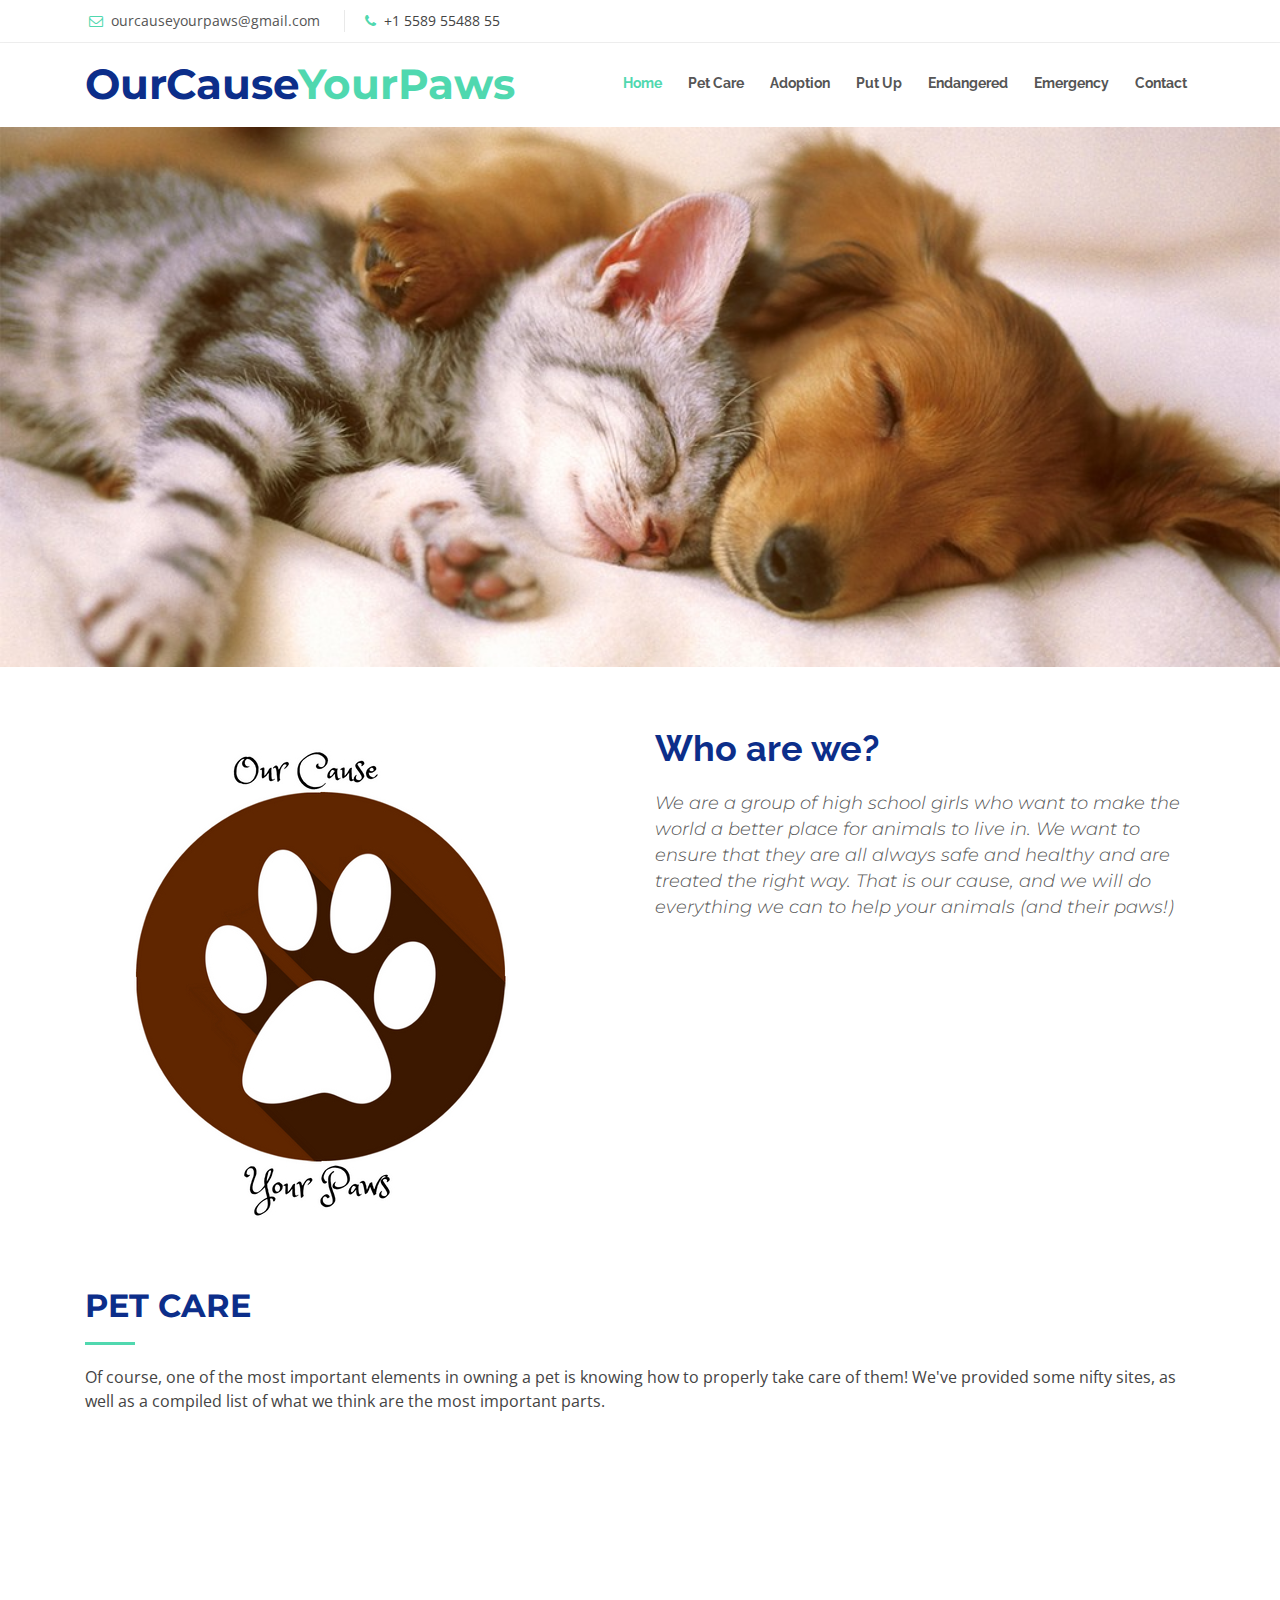
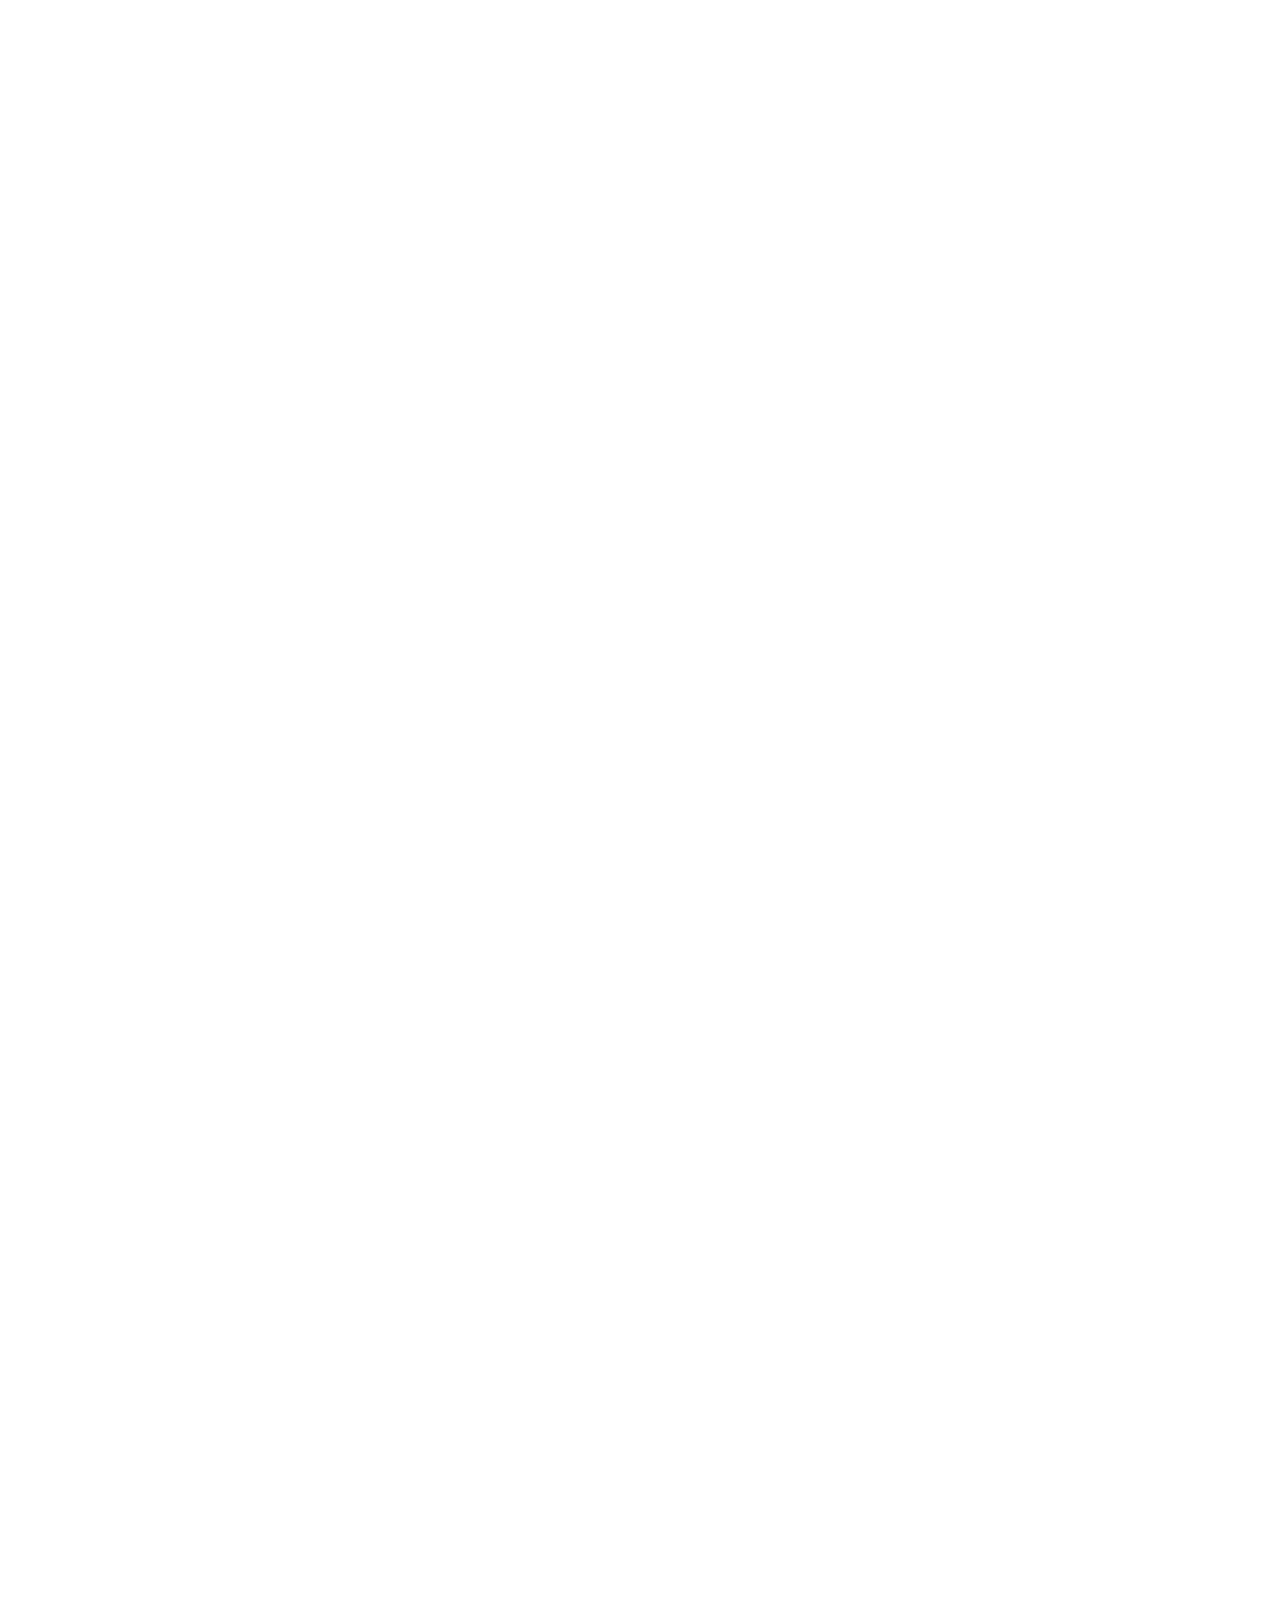
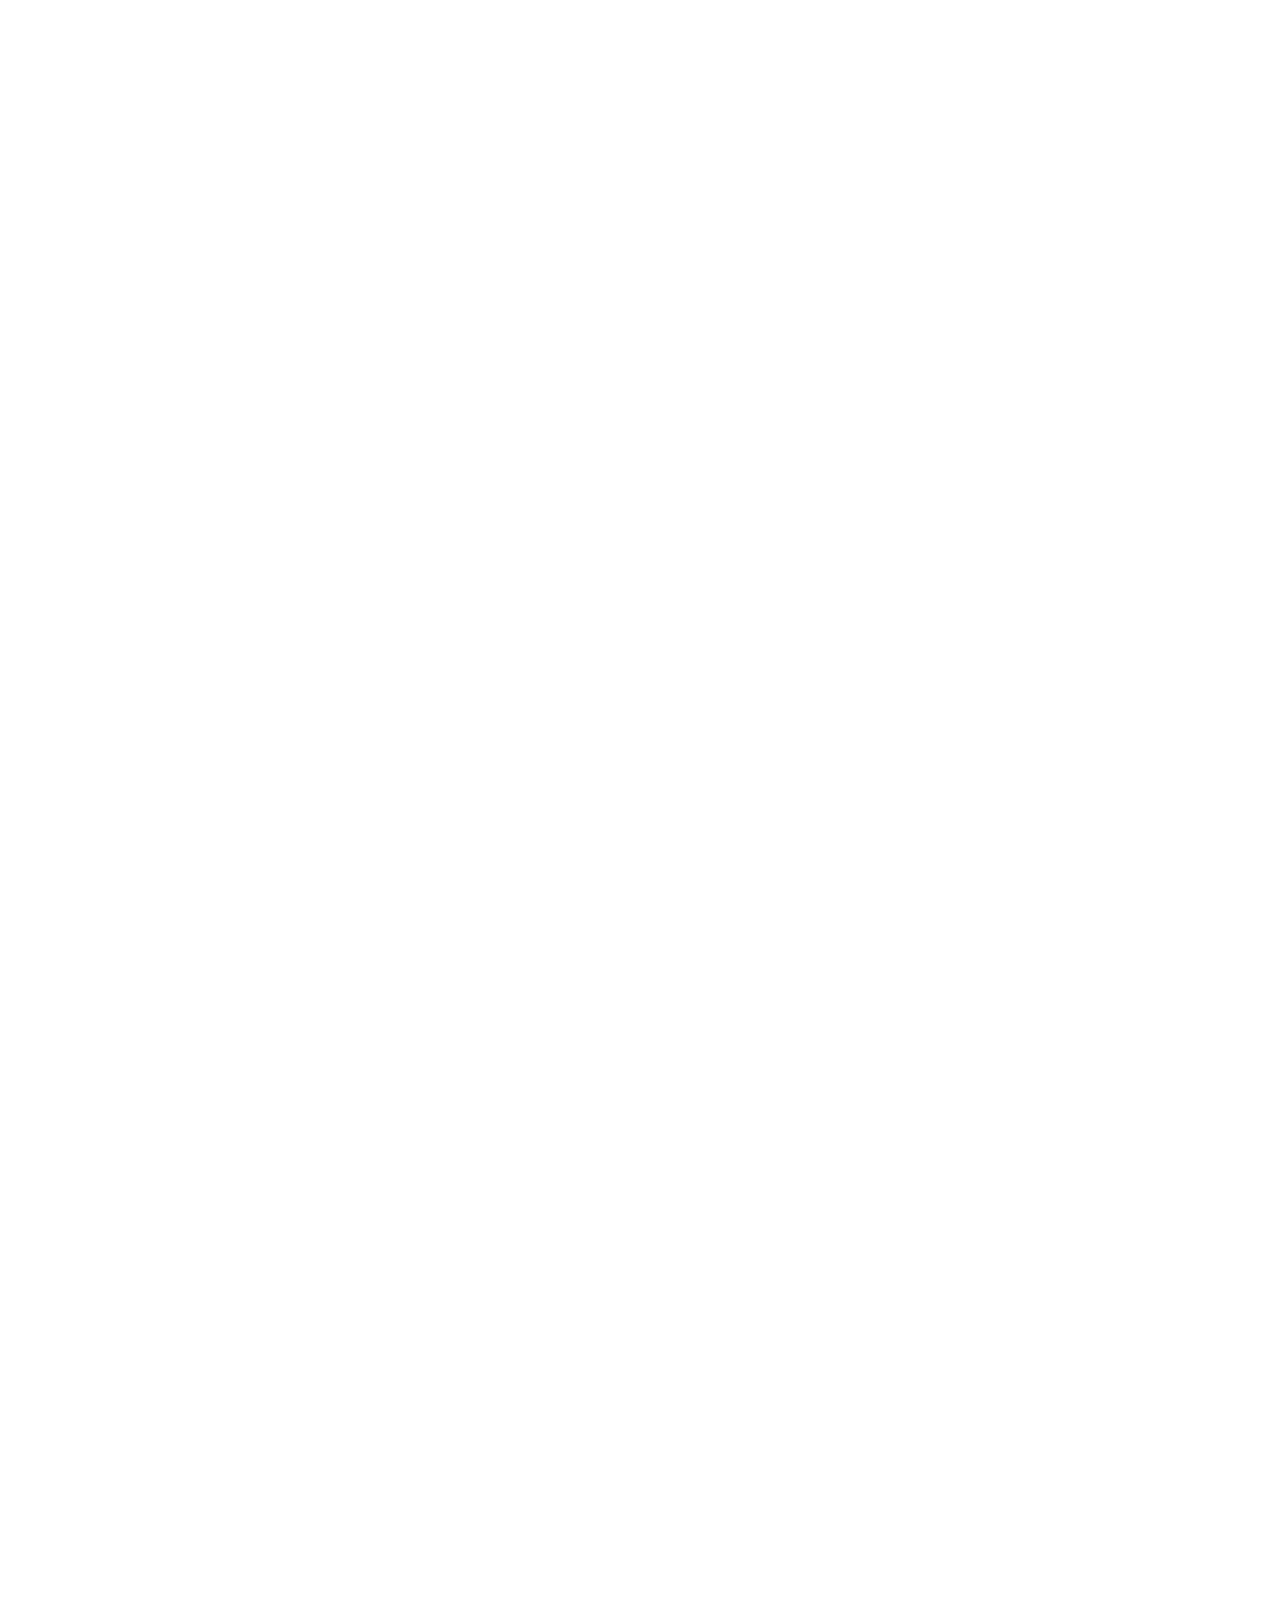
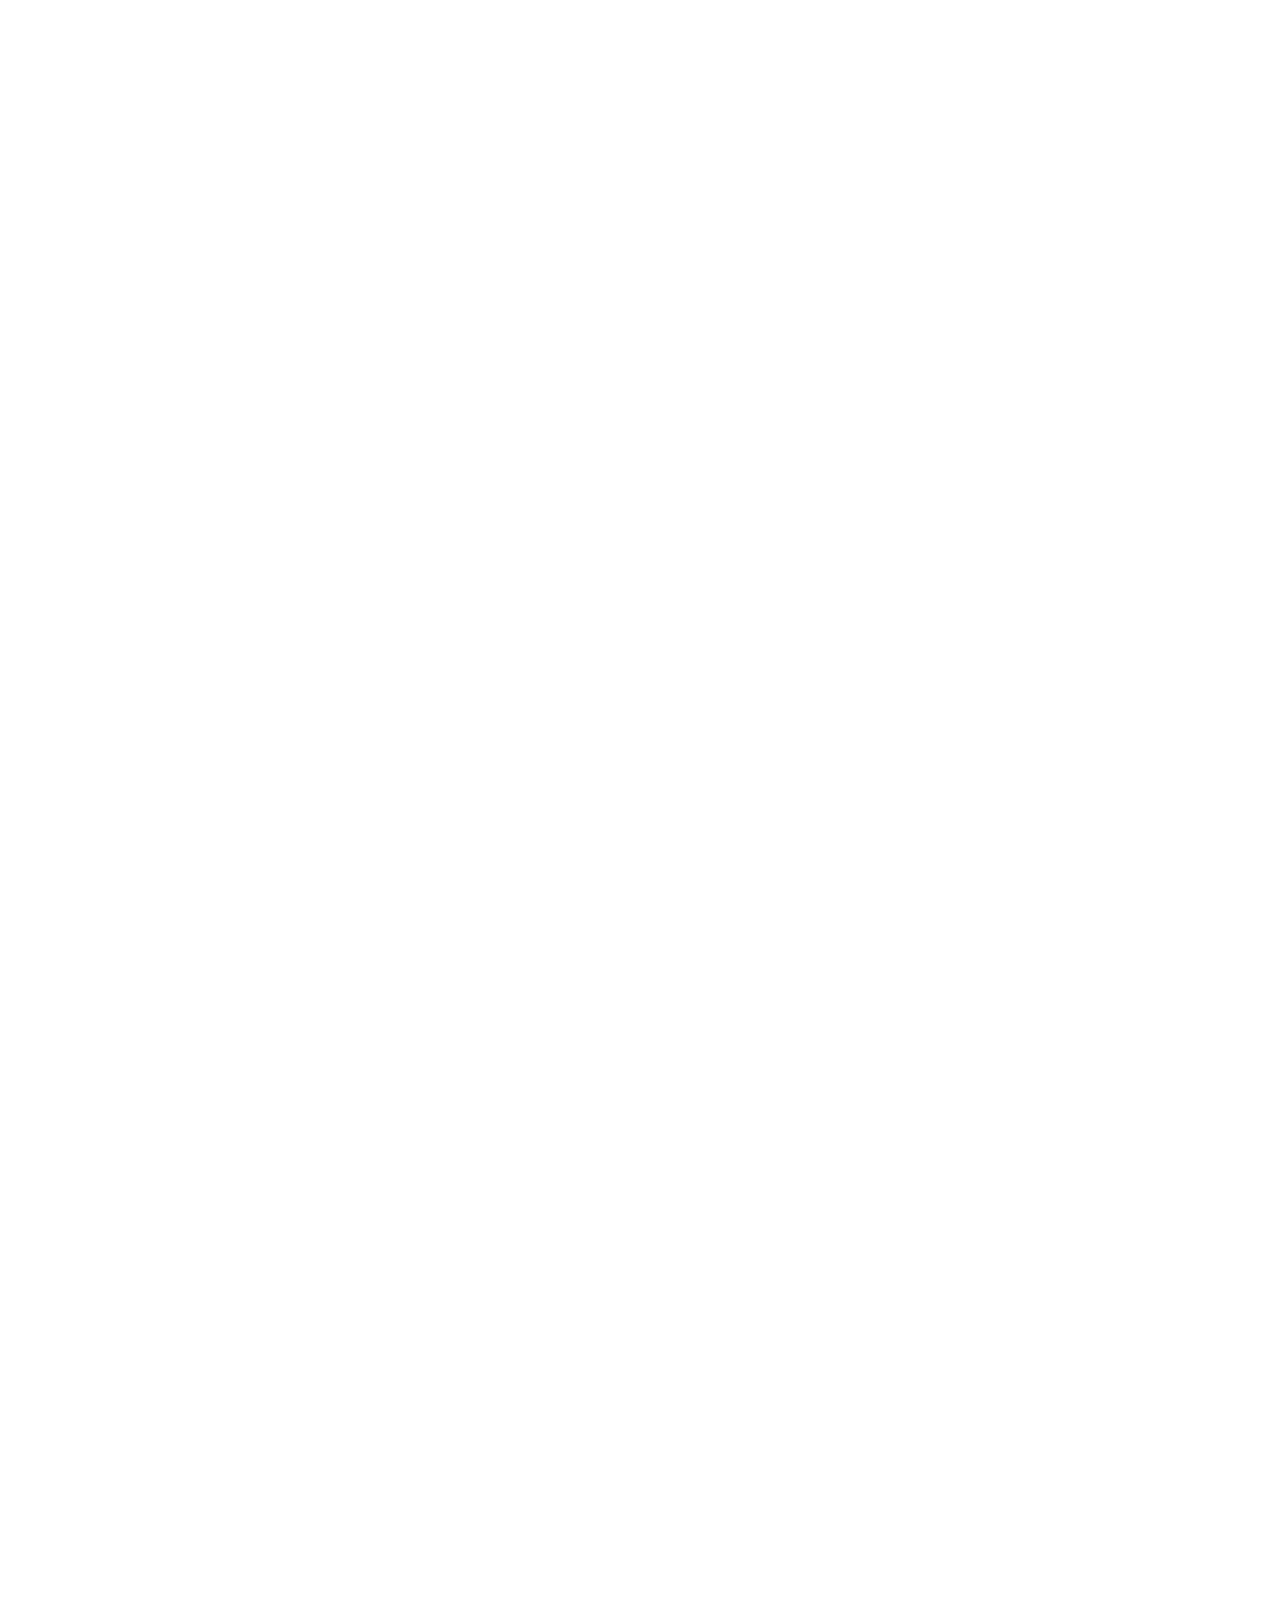
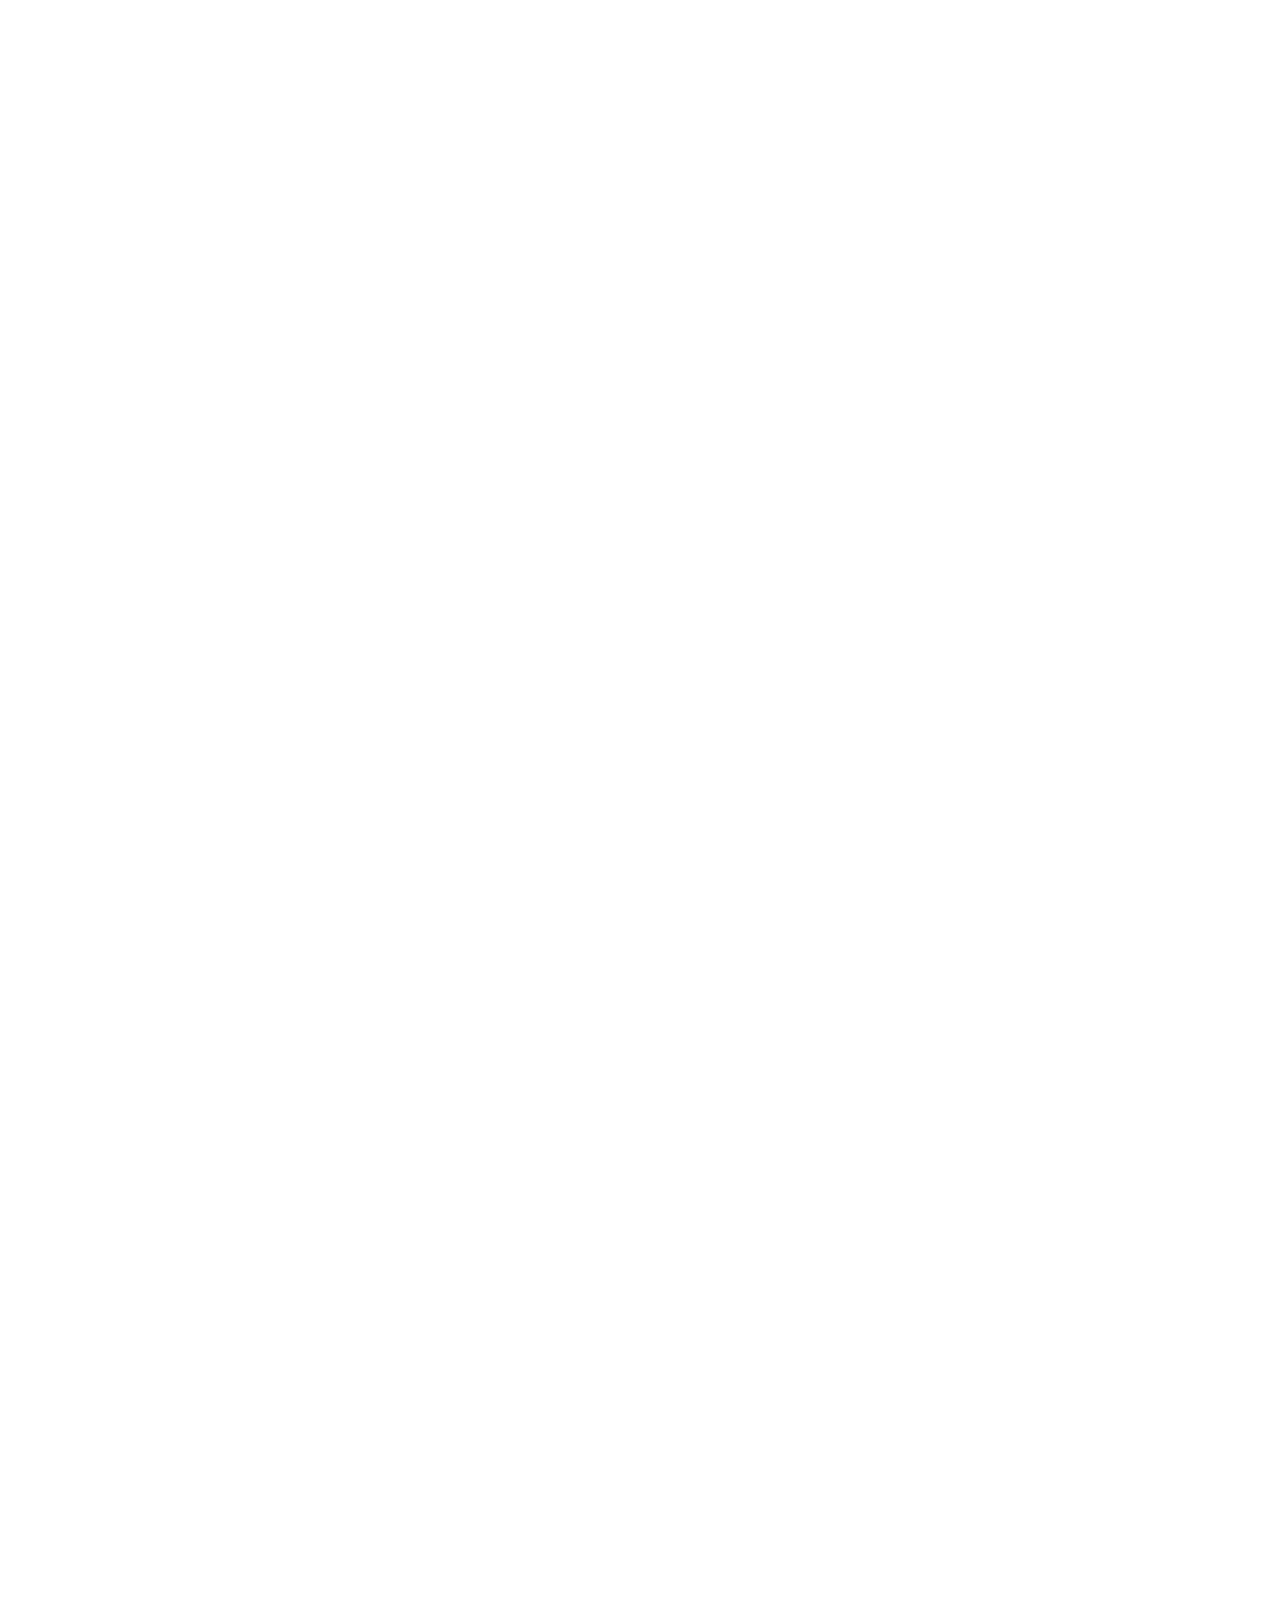
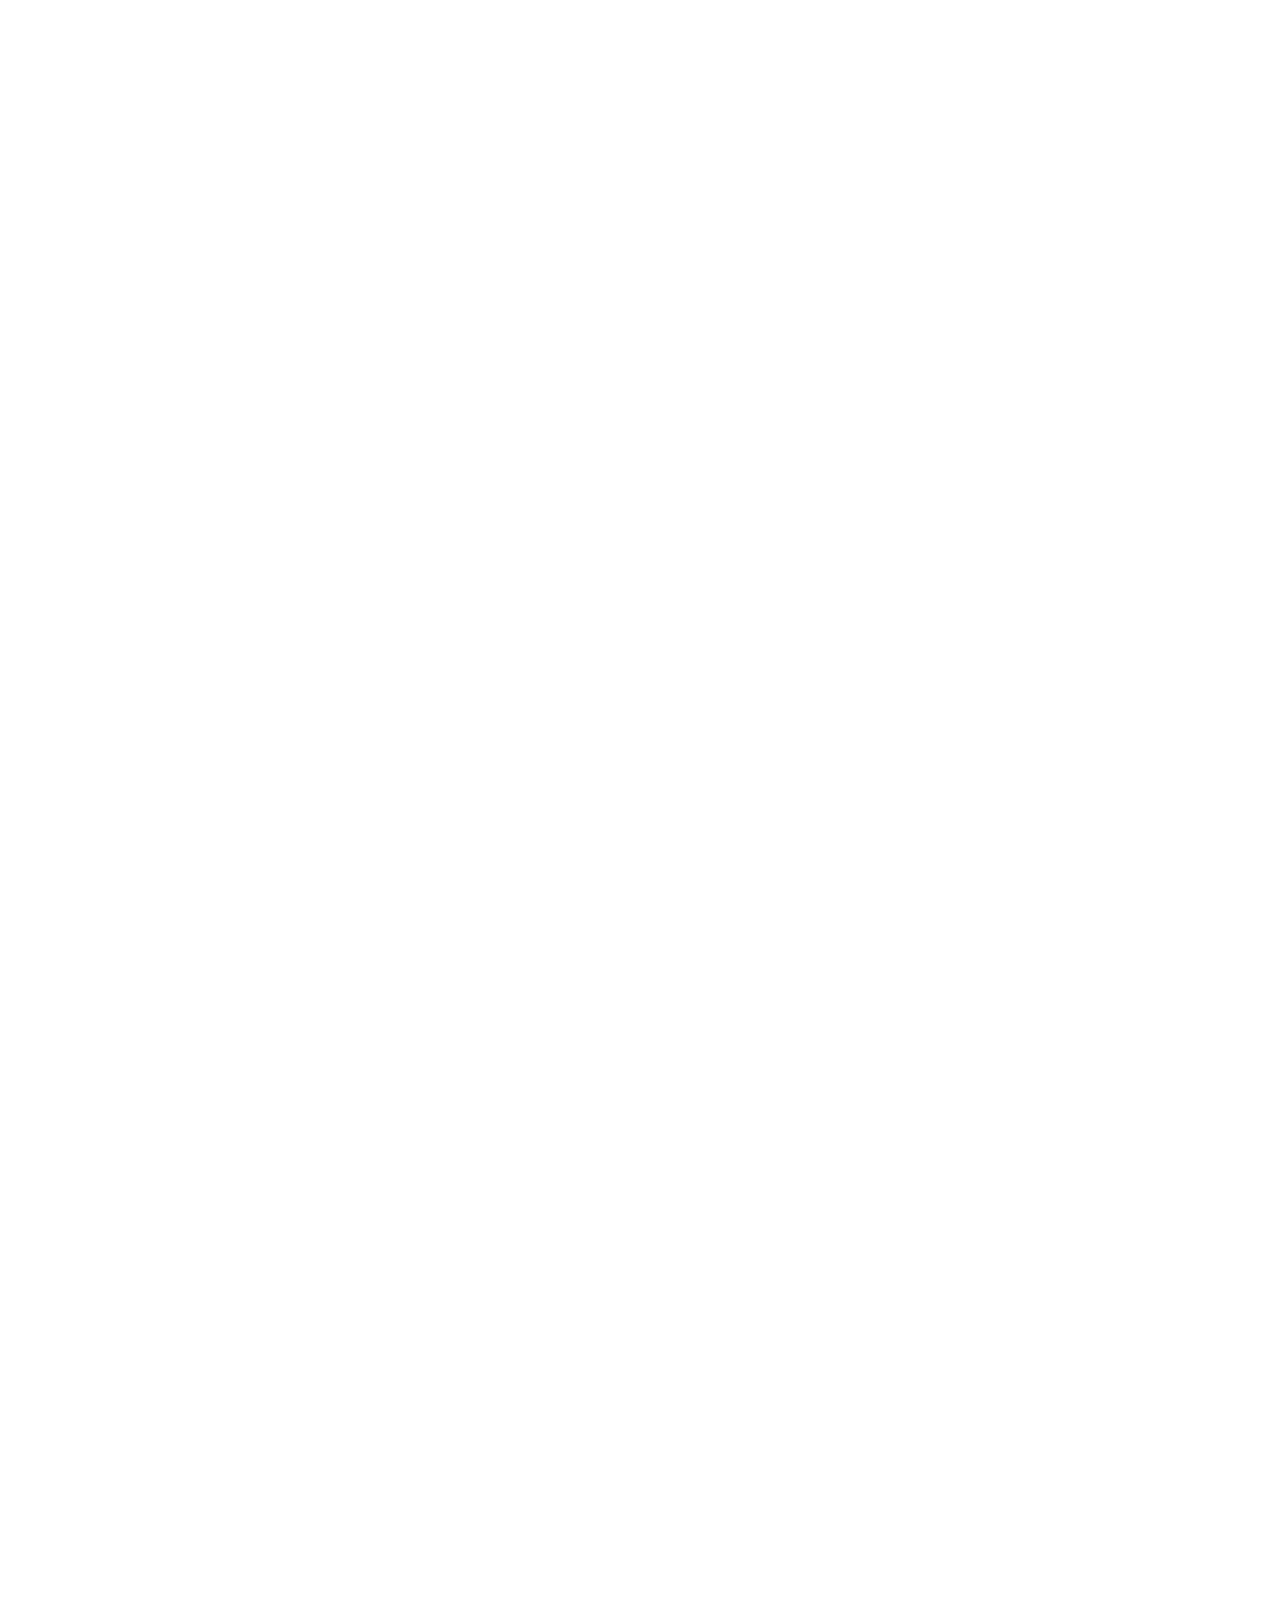
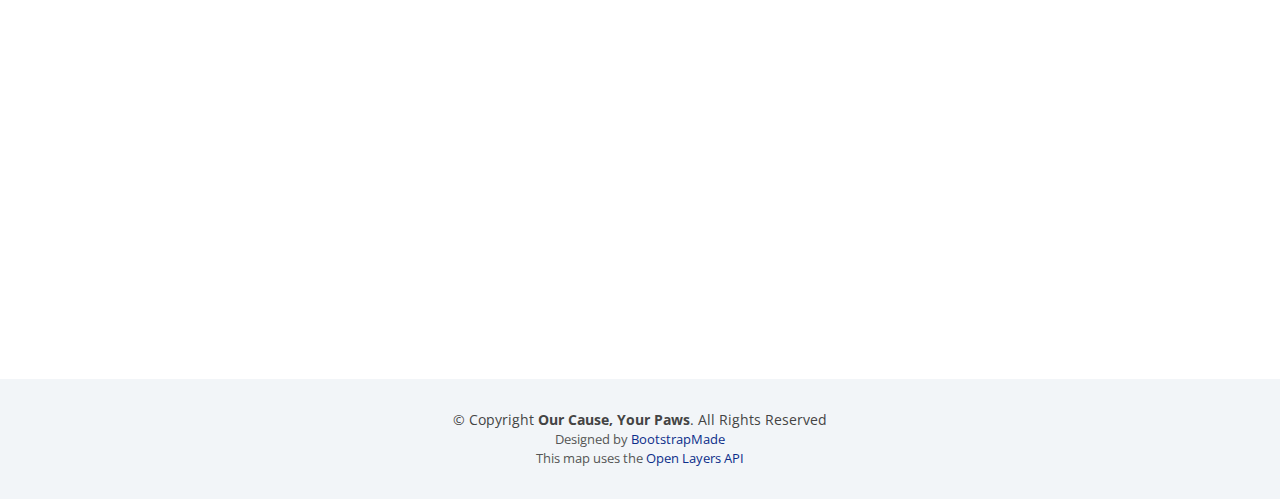
==== commit fcb57504: "pics im gonnuadg" ====
--- a/index.html
+++ b/index.html
@@ -536,7 +536,7 @@
         <div class="row">
           <div class="col-lg-3 col-md-6">
             <div class="member">
-              <div class="pic"><img src="myimg/yearbookcopy.JPG" alt=""></div>
+              <div class="pic"><img src="myimg/yearbookcopy.jpg" alt=""></div>
               <div class="details">
                 <h4>Nicole Sorensen</h4>
                 <span>High School Junior</span>
@@ -620,7 +620,7 @@
         <div class="row">
           <div class="col-lg-3 col-md-6">
             <div class="member">
-              <div class="pic"><img src="myimg/calliecopy.JPG" alt=""></div>
+              <div class="pic"><img src="myimg/calliecopy.jpg" alt=""></div>
               <div class="details">
                 <h4>Callie</h4>
                 <span>Nicole's Dog</span>
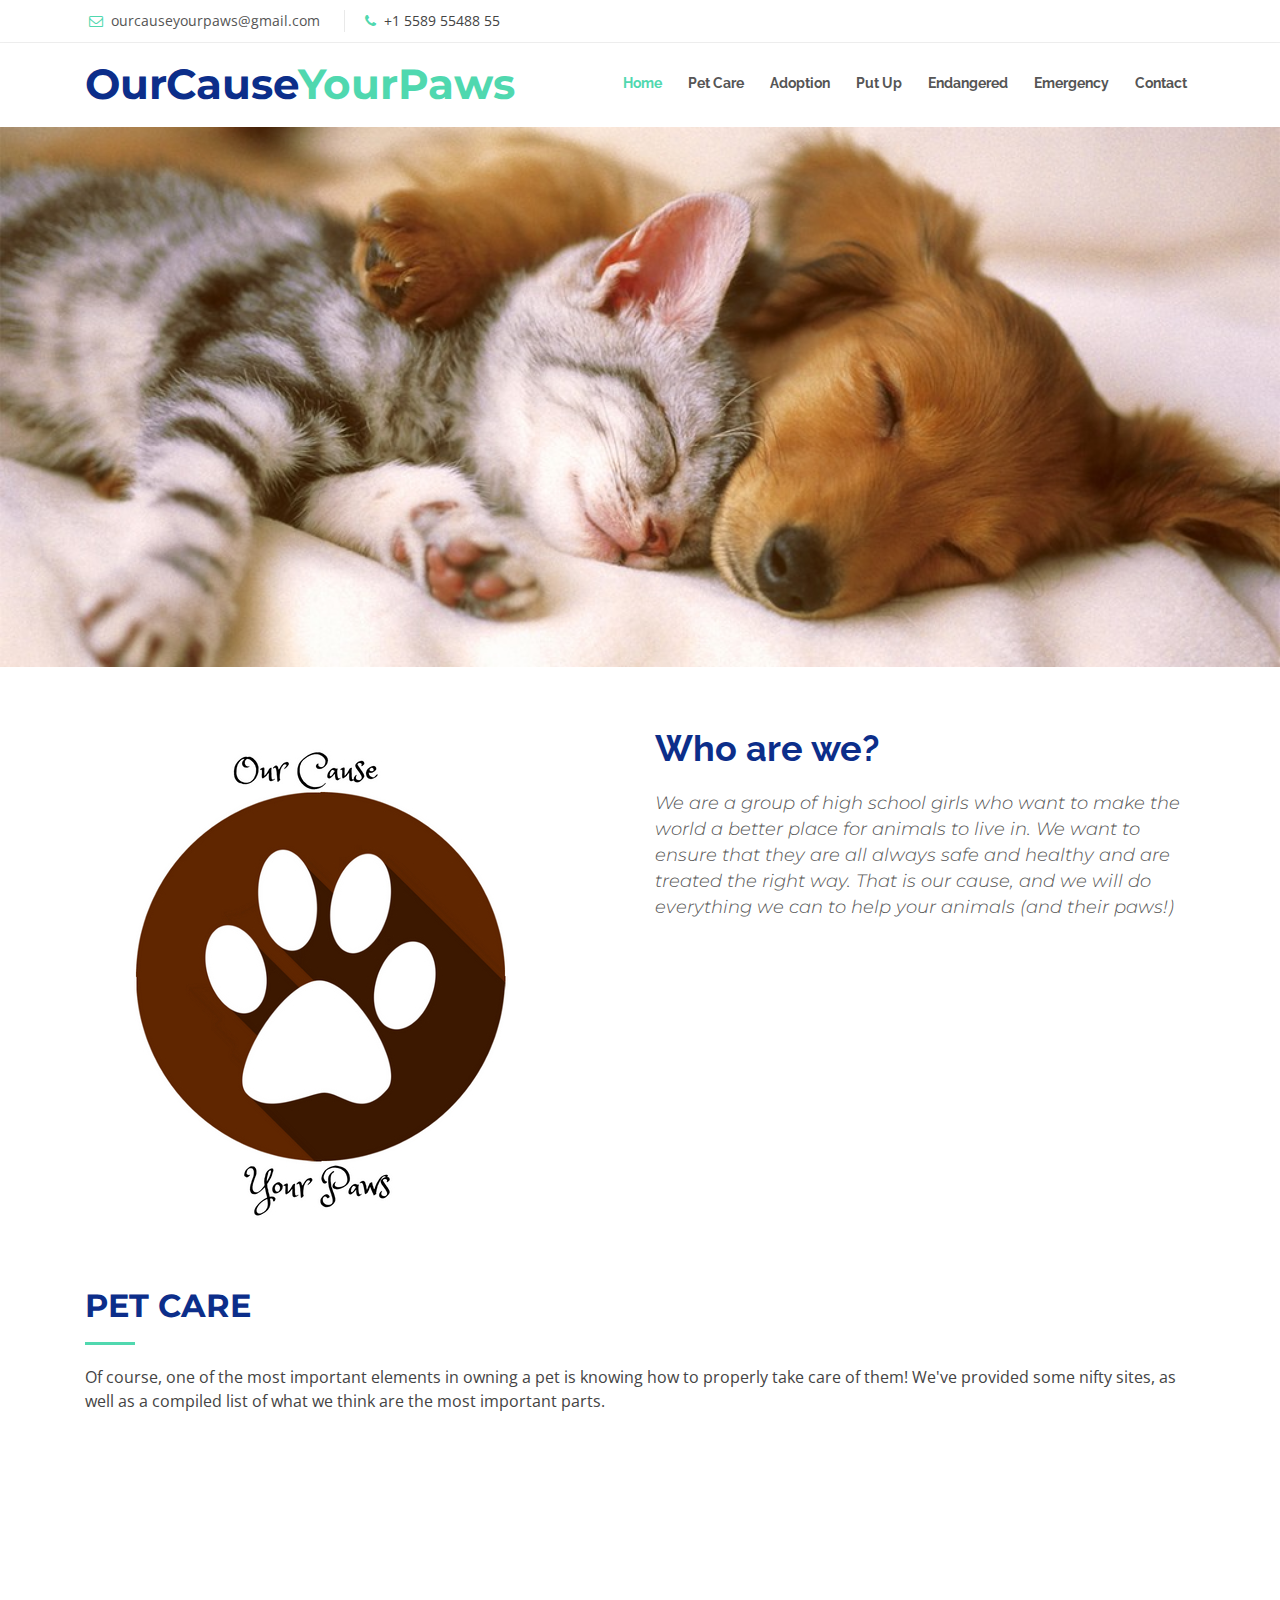
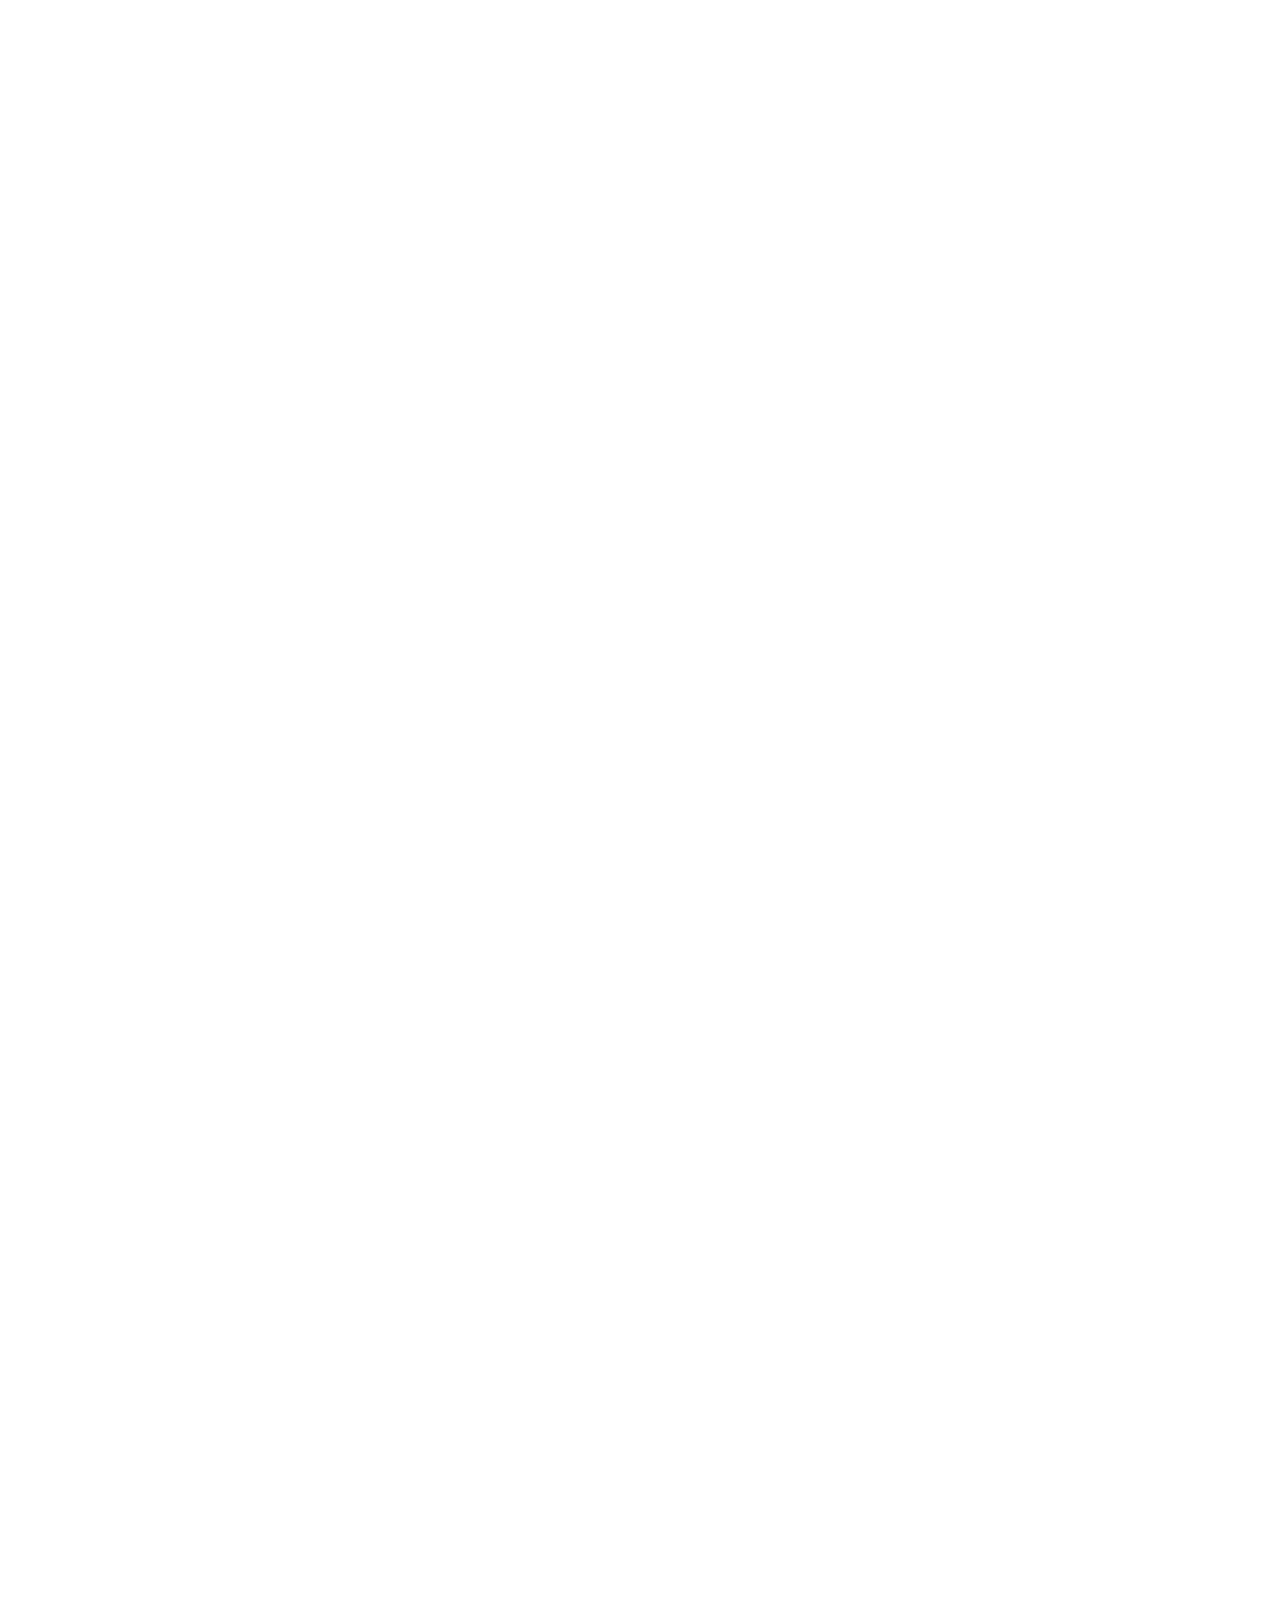
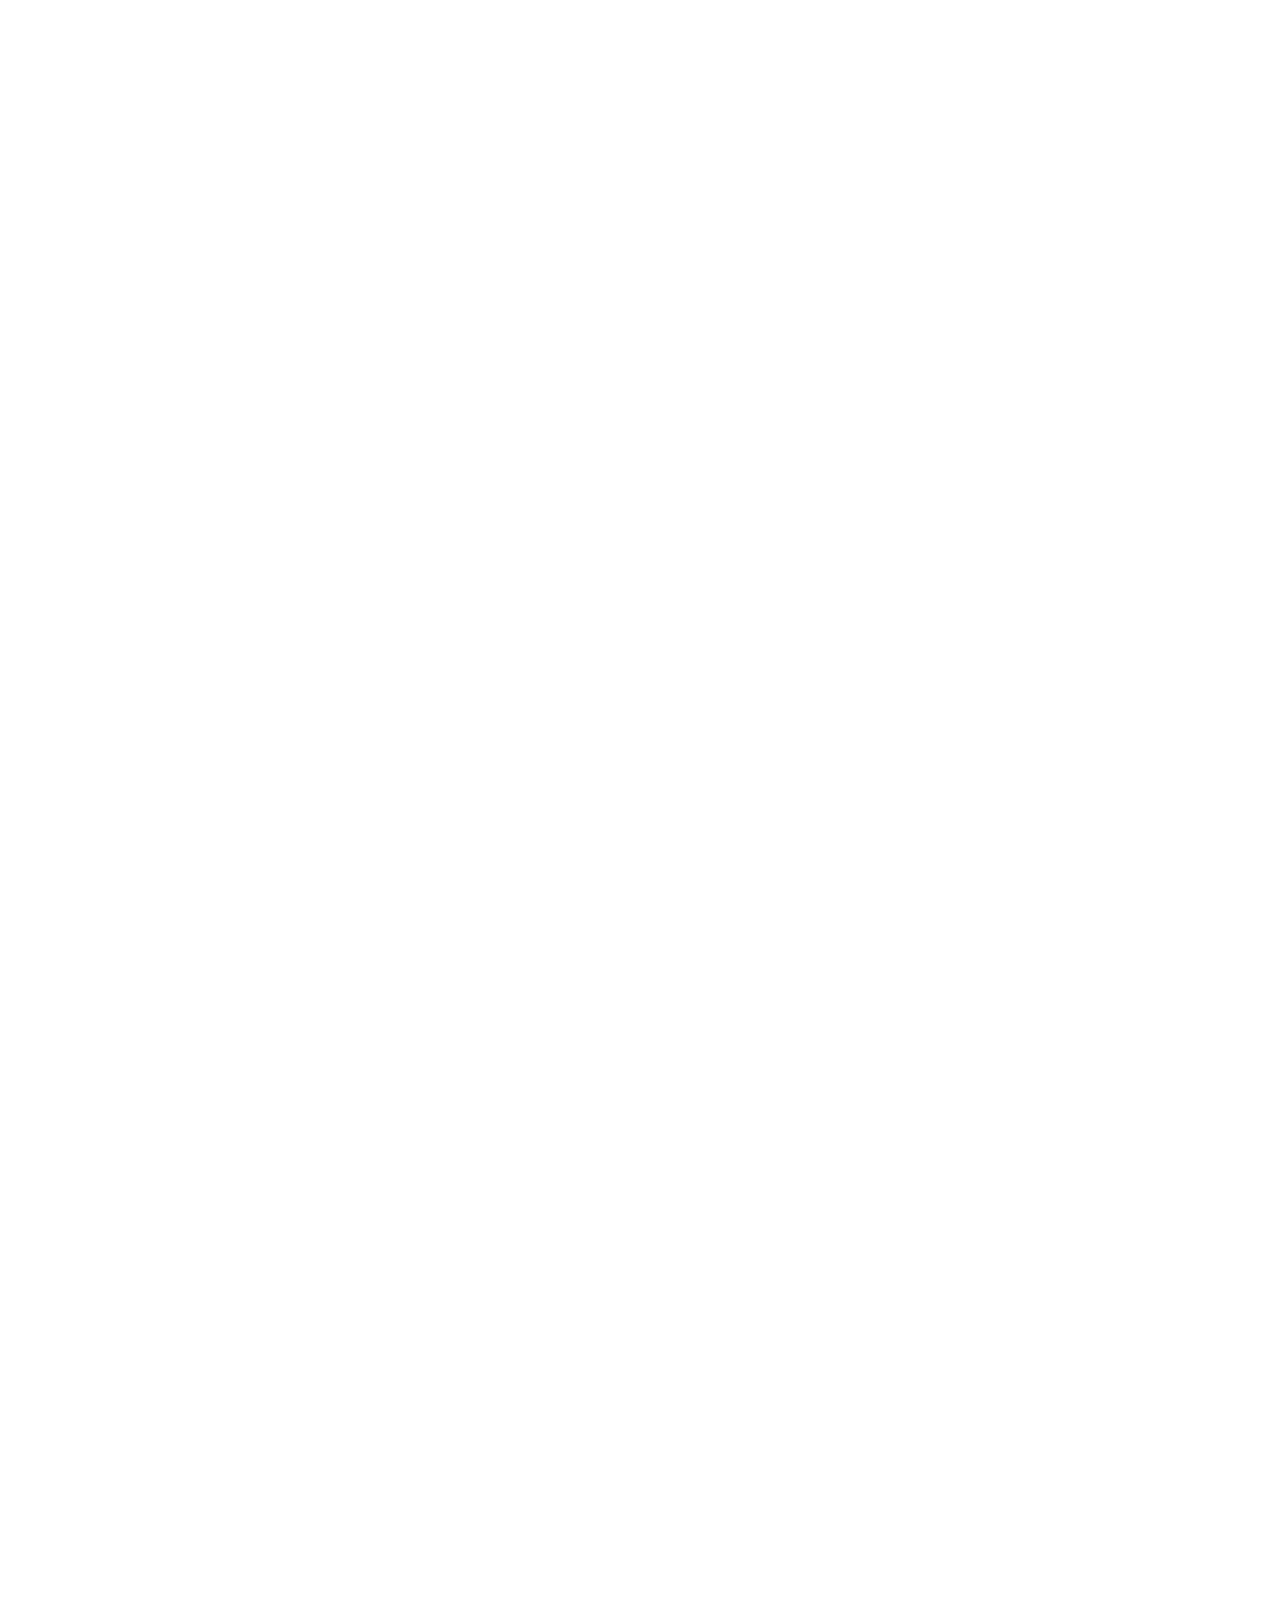
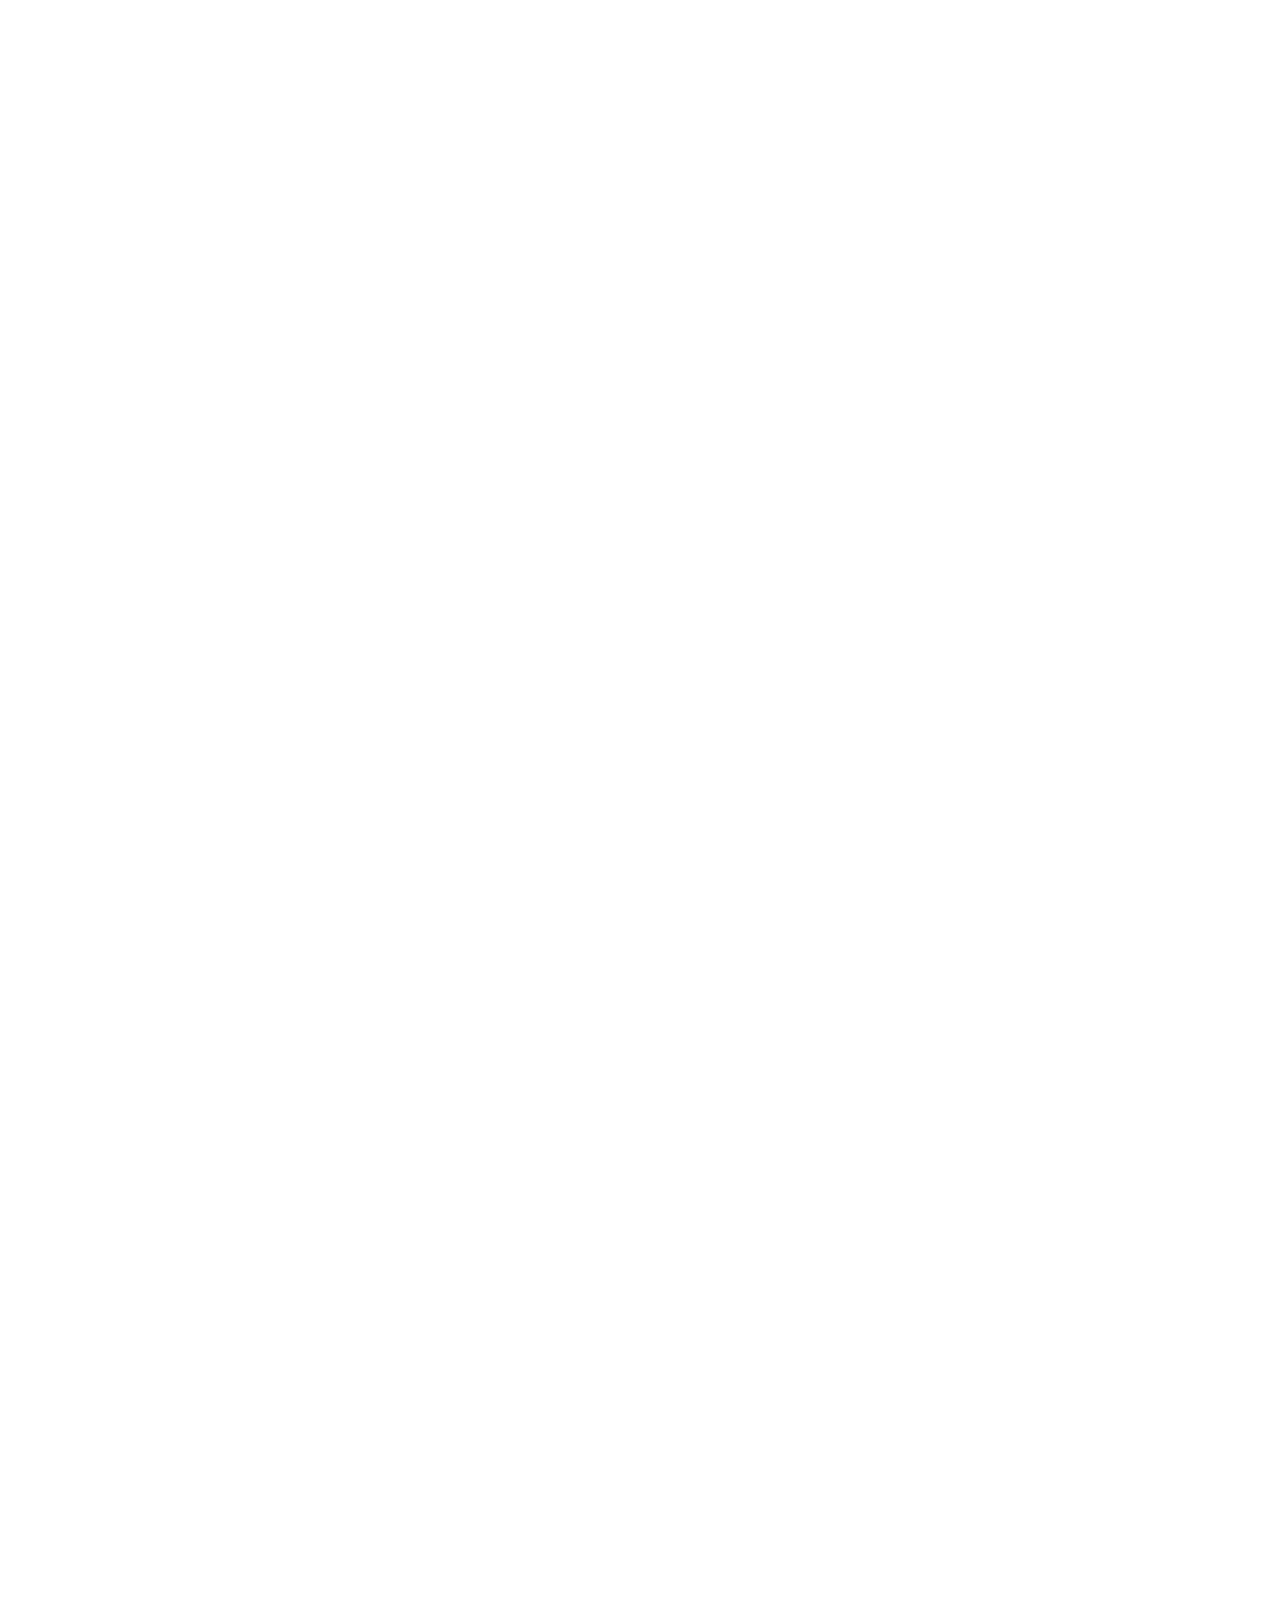
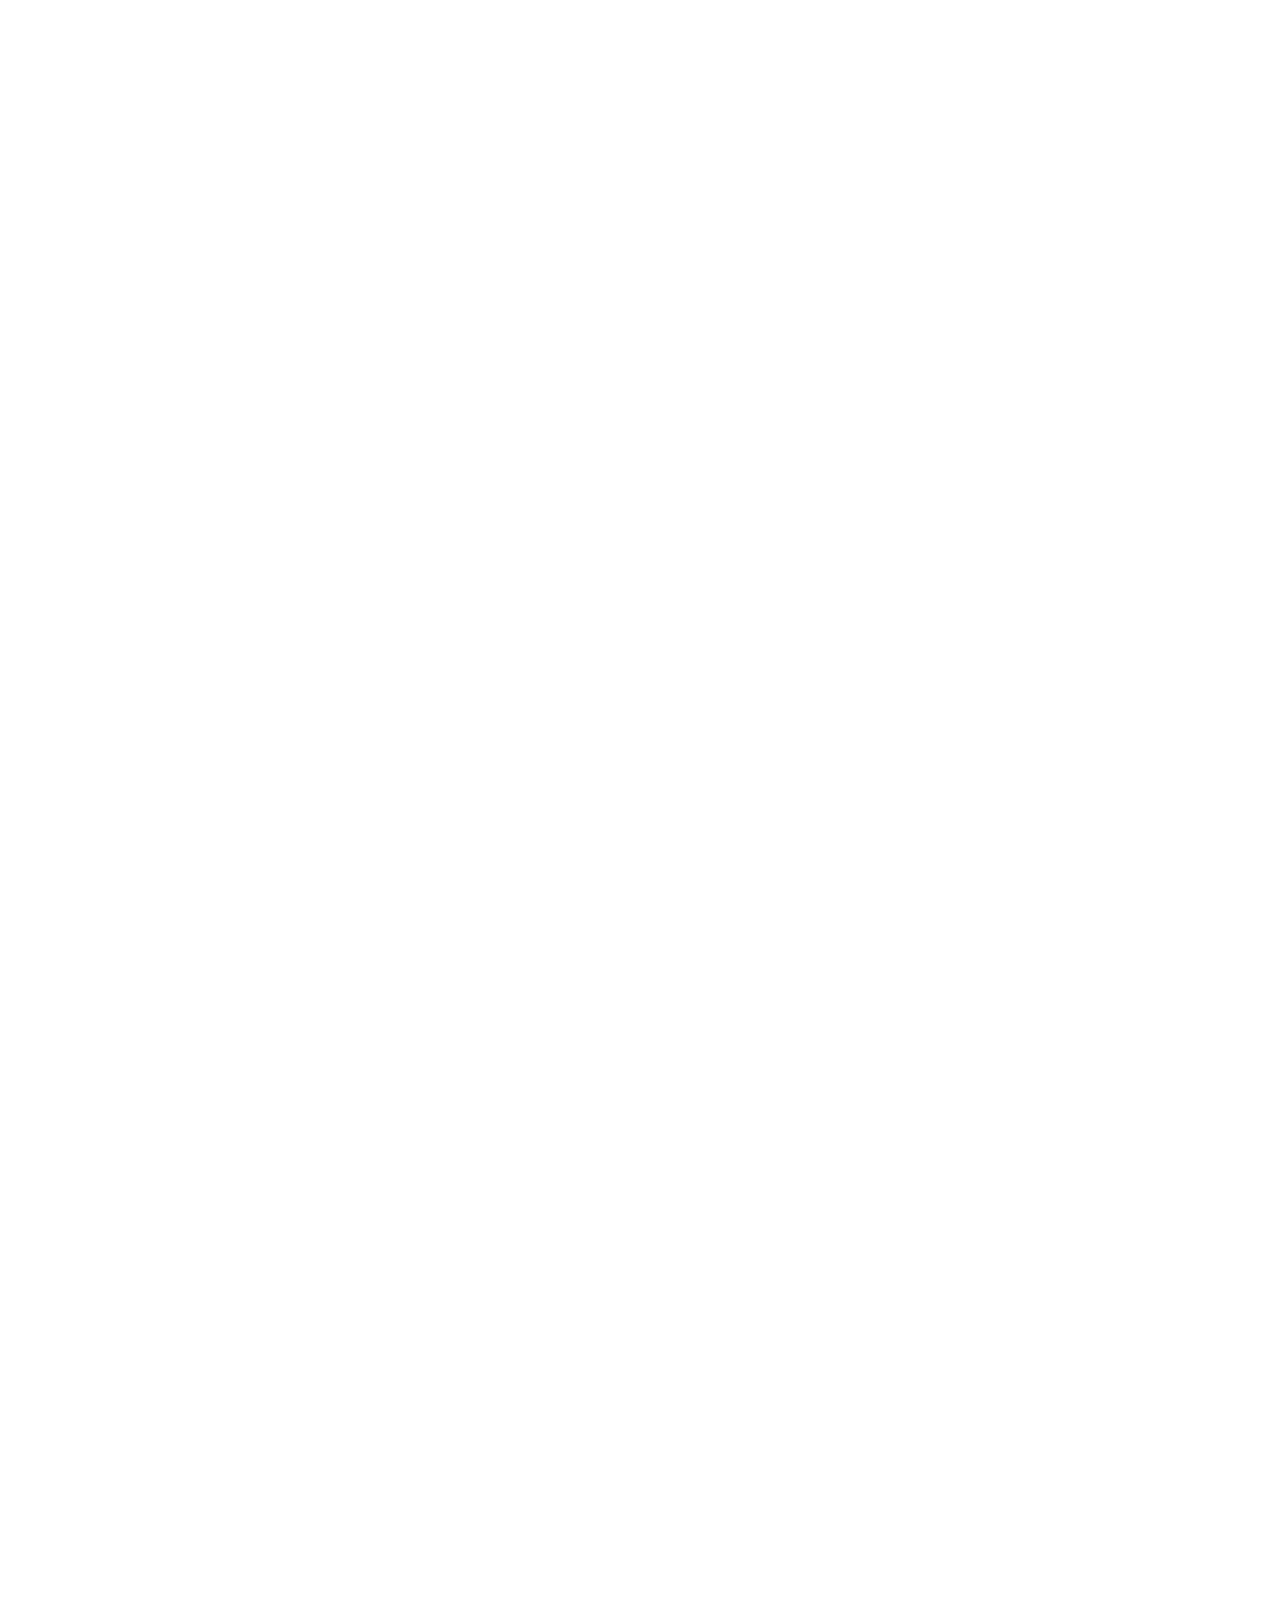
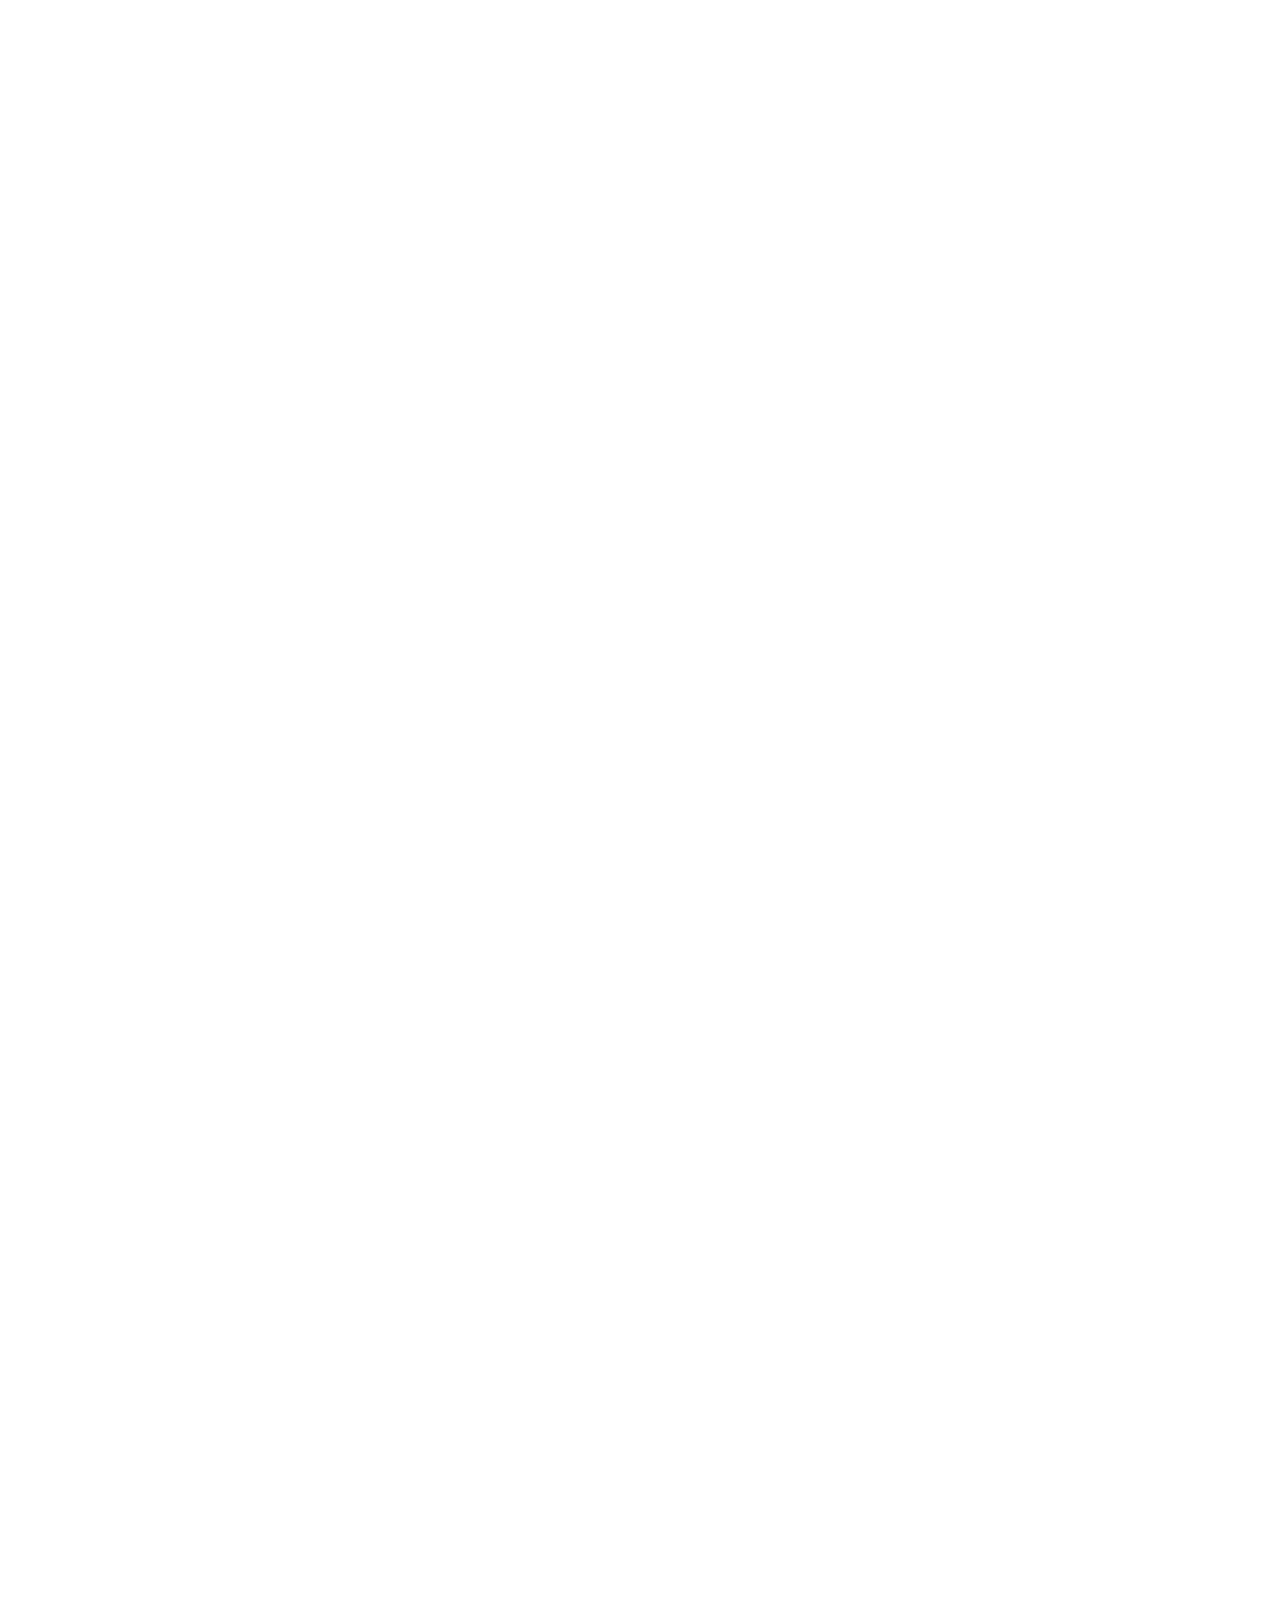
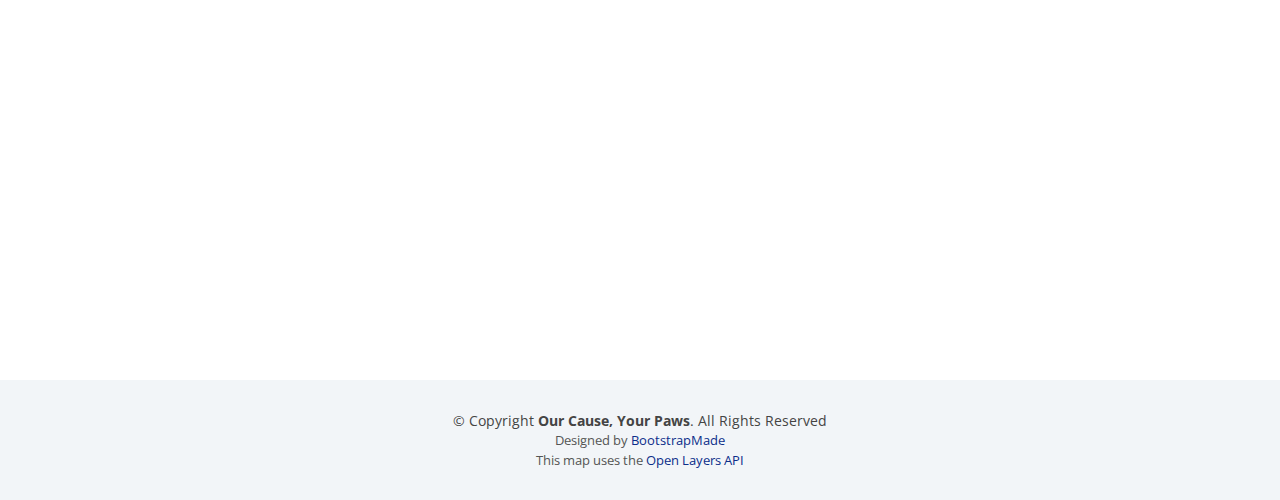
==== commit 75fe2484: "im getting tired of these PICS" ====
--- a/index.html
+++ b/index.html
@@ -536,7 +536,7 @@
         <div class="row">
           <div class="col-lg-3 col-md-6">
             <div class="member">
-              <div class="pic"><img src="myimg/yearbookcopy.jpg" alt=""></div>
+              <div class="pic"><img src="myimg/yearbook.jpg" alt=""></div>
               <div class="details">
                 <h4>Nicole Sorensen</h4>
                 <span>High School Junior</span>
@@ -620,7 +620,7 @@
         <div class="row">
           <div class="col-lg-3 col-md-6">
             <div class="member">
-              <div class="pic"><img src="myimg/calliecopy.jpg" alt=""></div>
+              <div class="pic"><img src="myimg/callie.jpg" alt=""></div>
               <div class="details">
                 <h4>Callie</h4>
                 <span>Nicole's Dog</span>
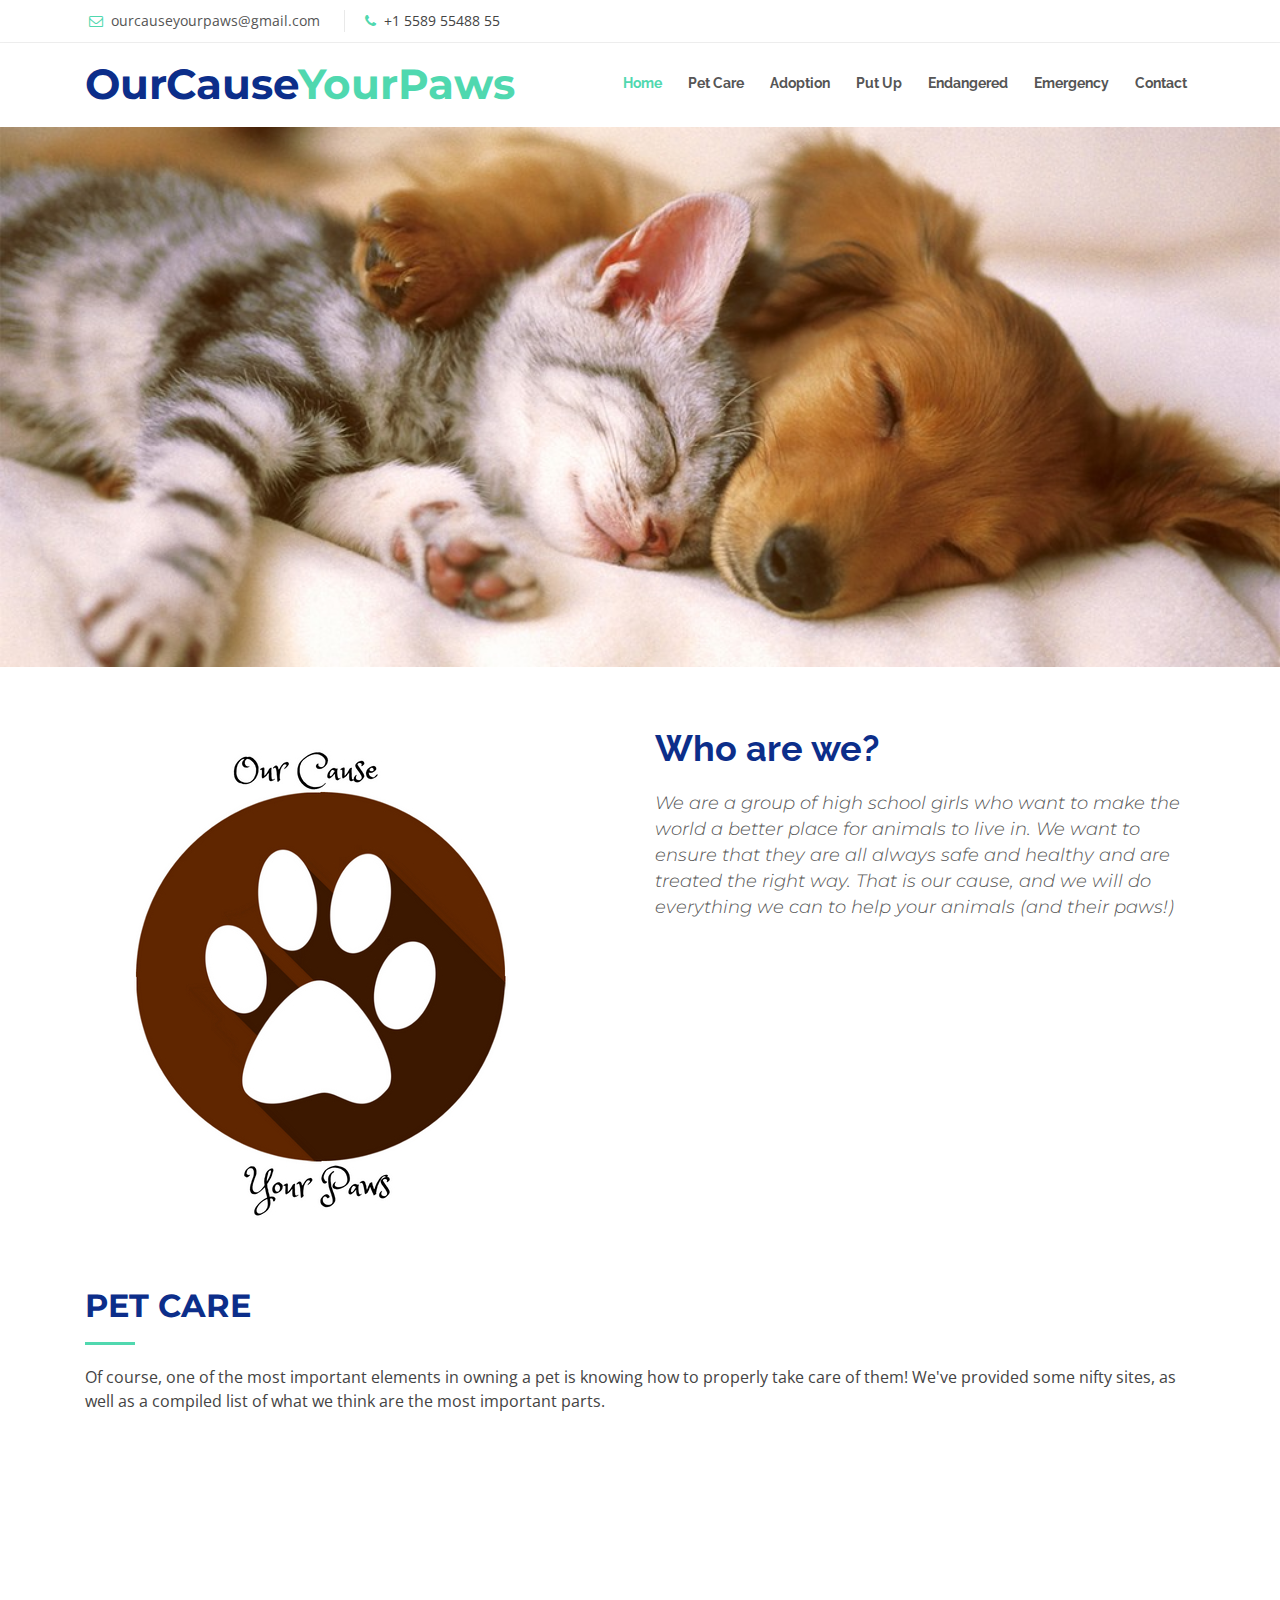
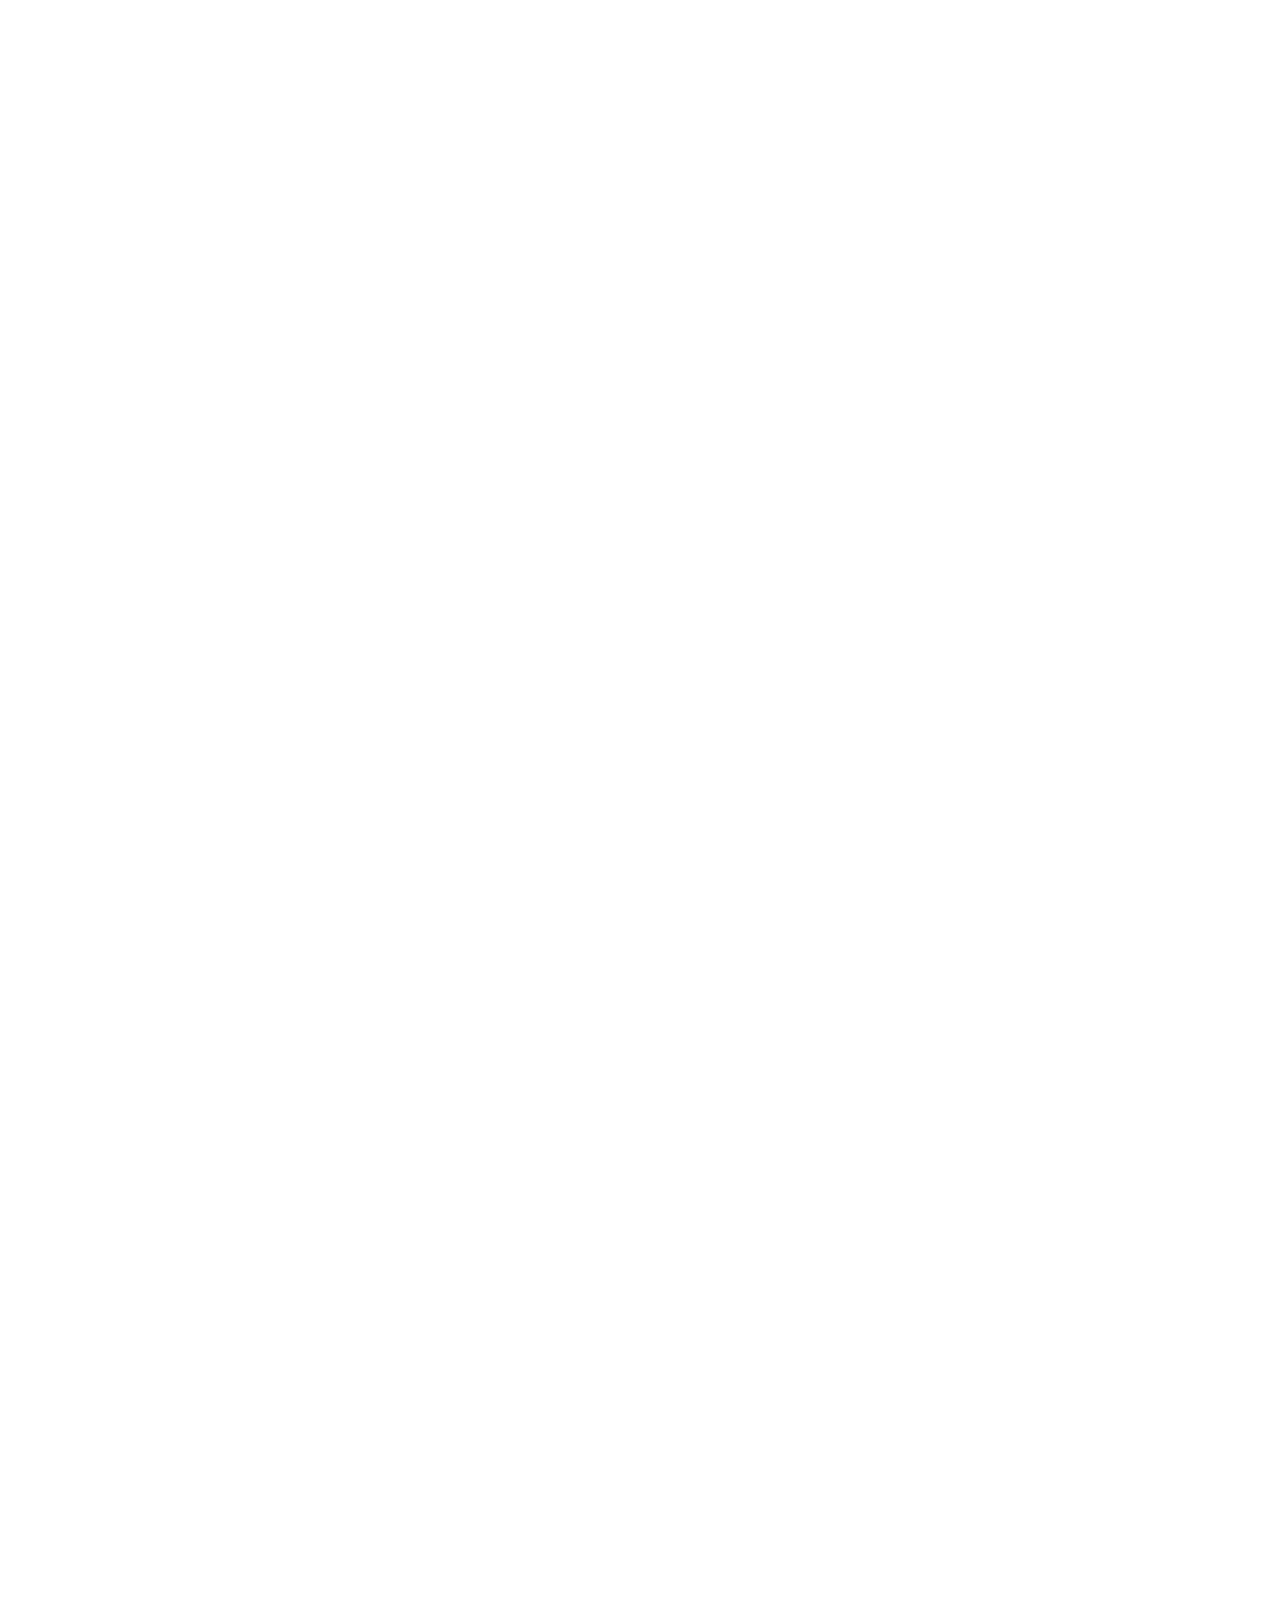
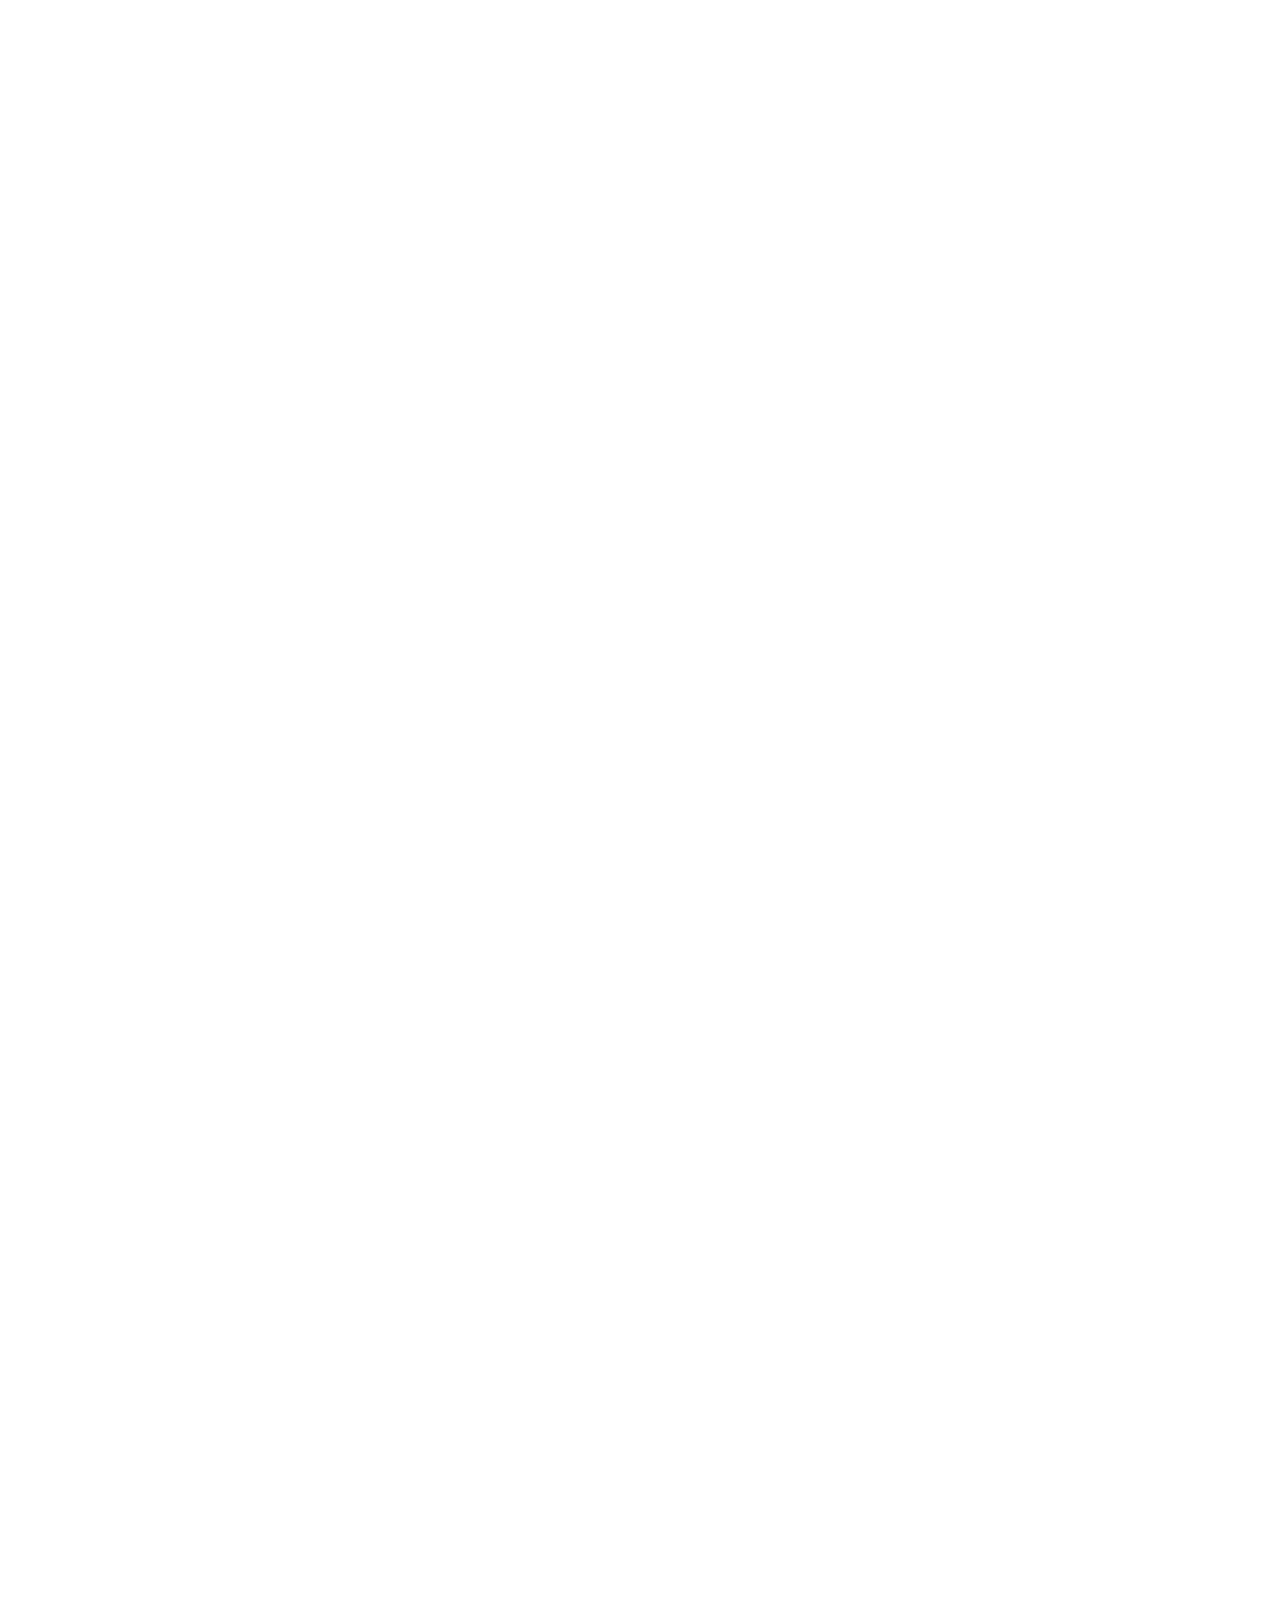
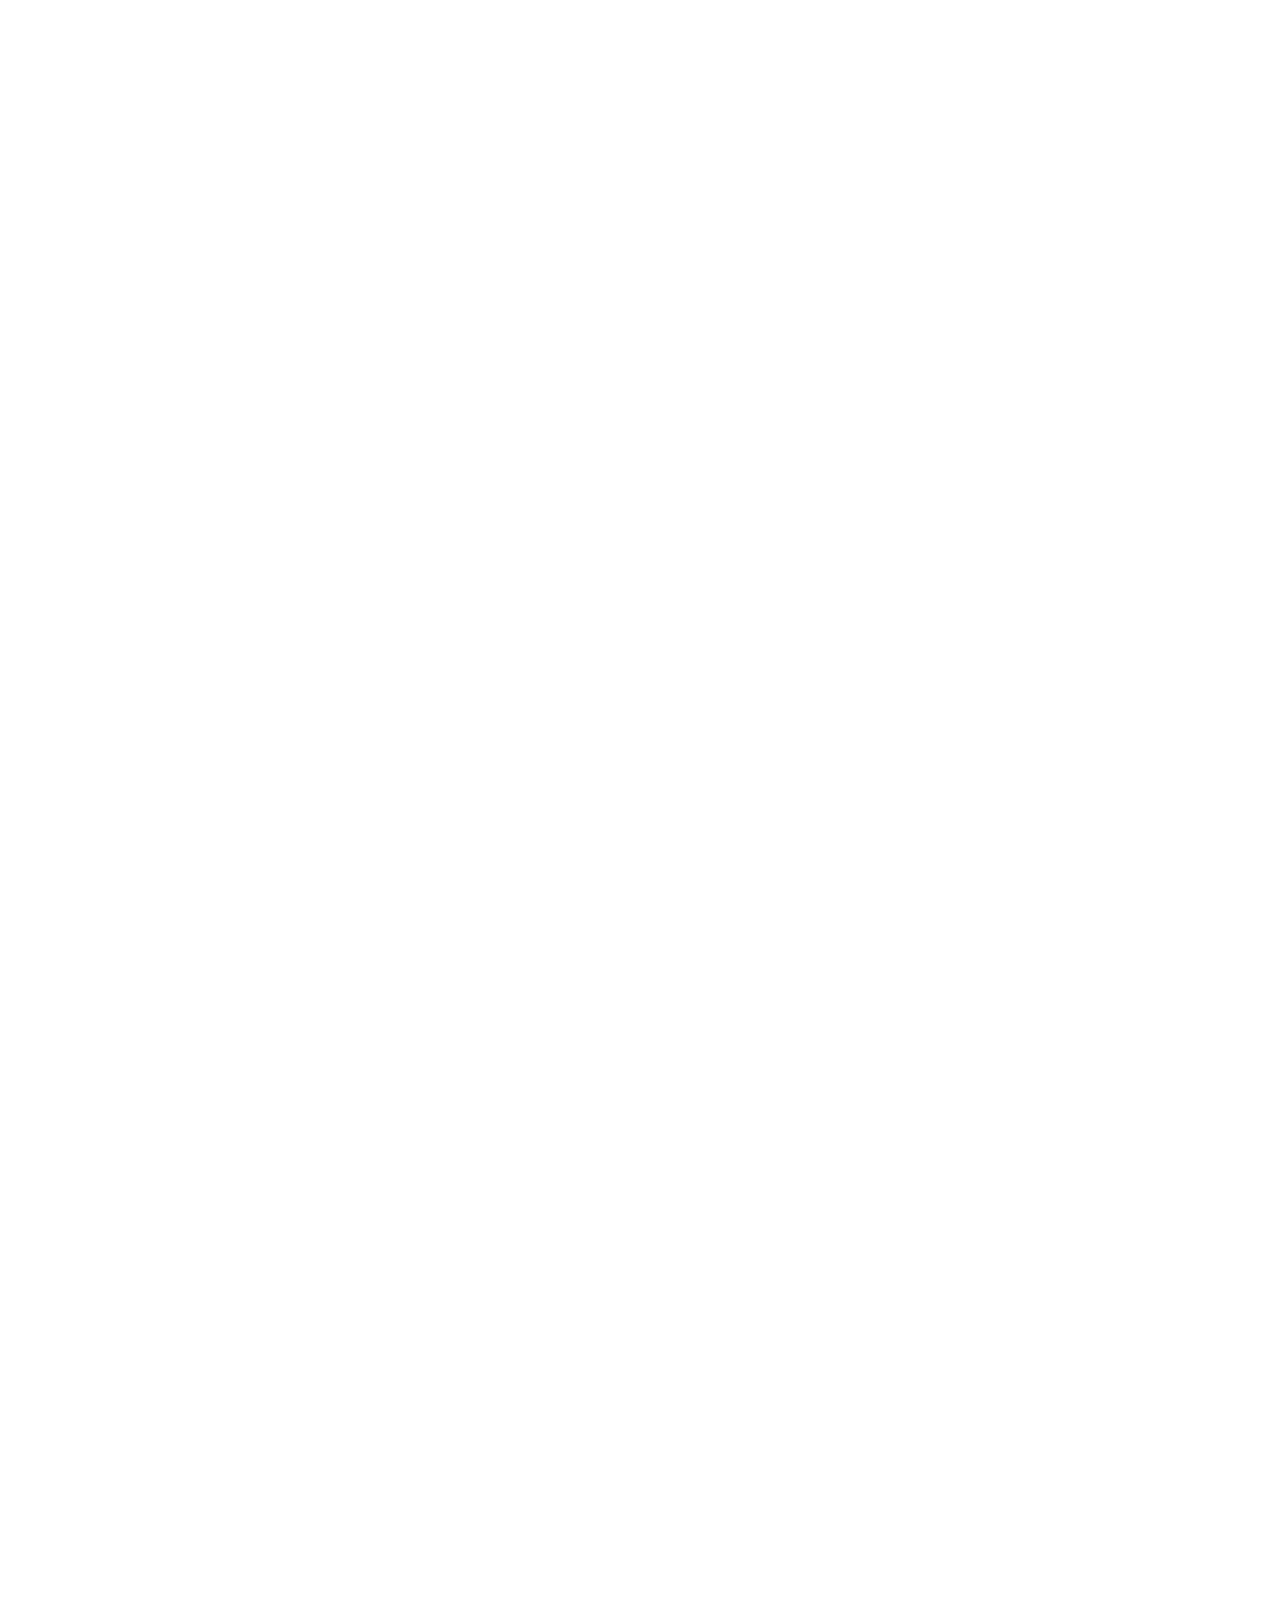
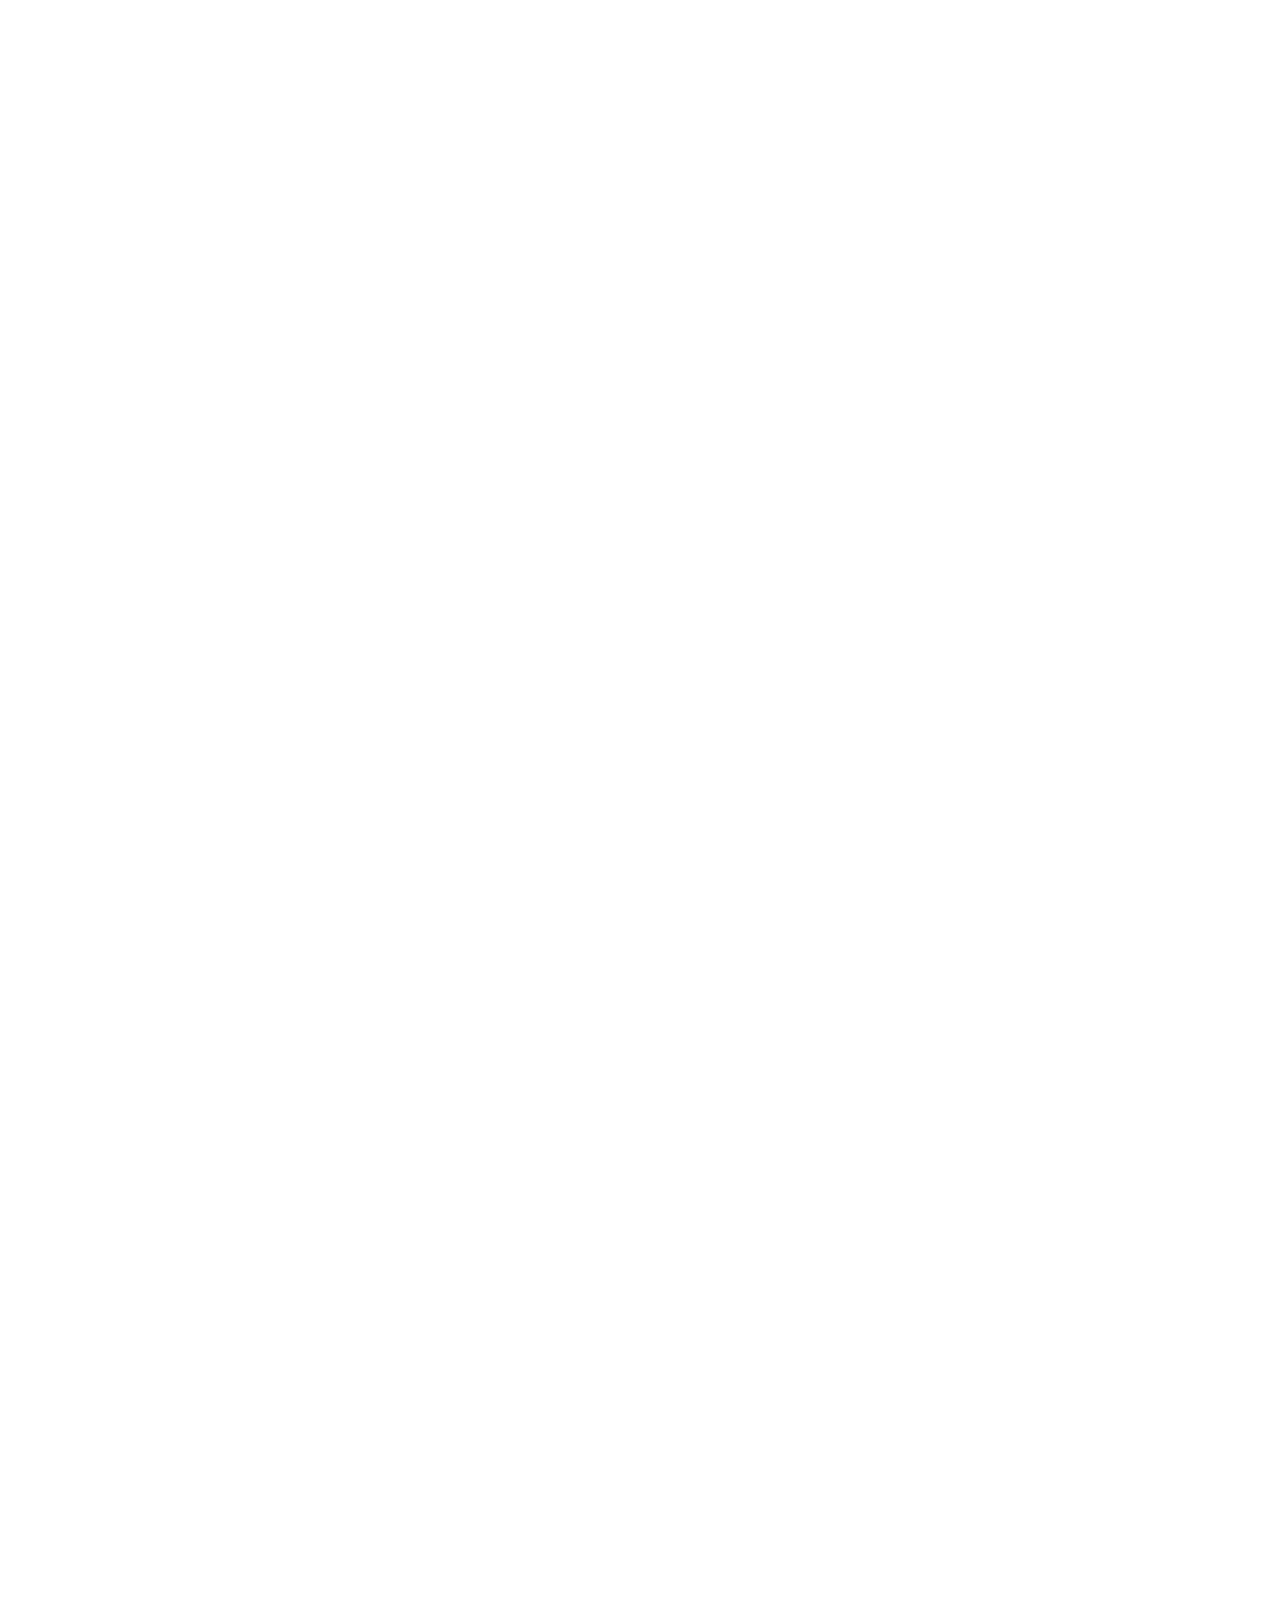
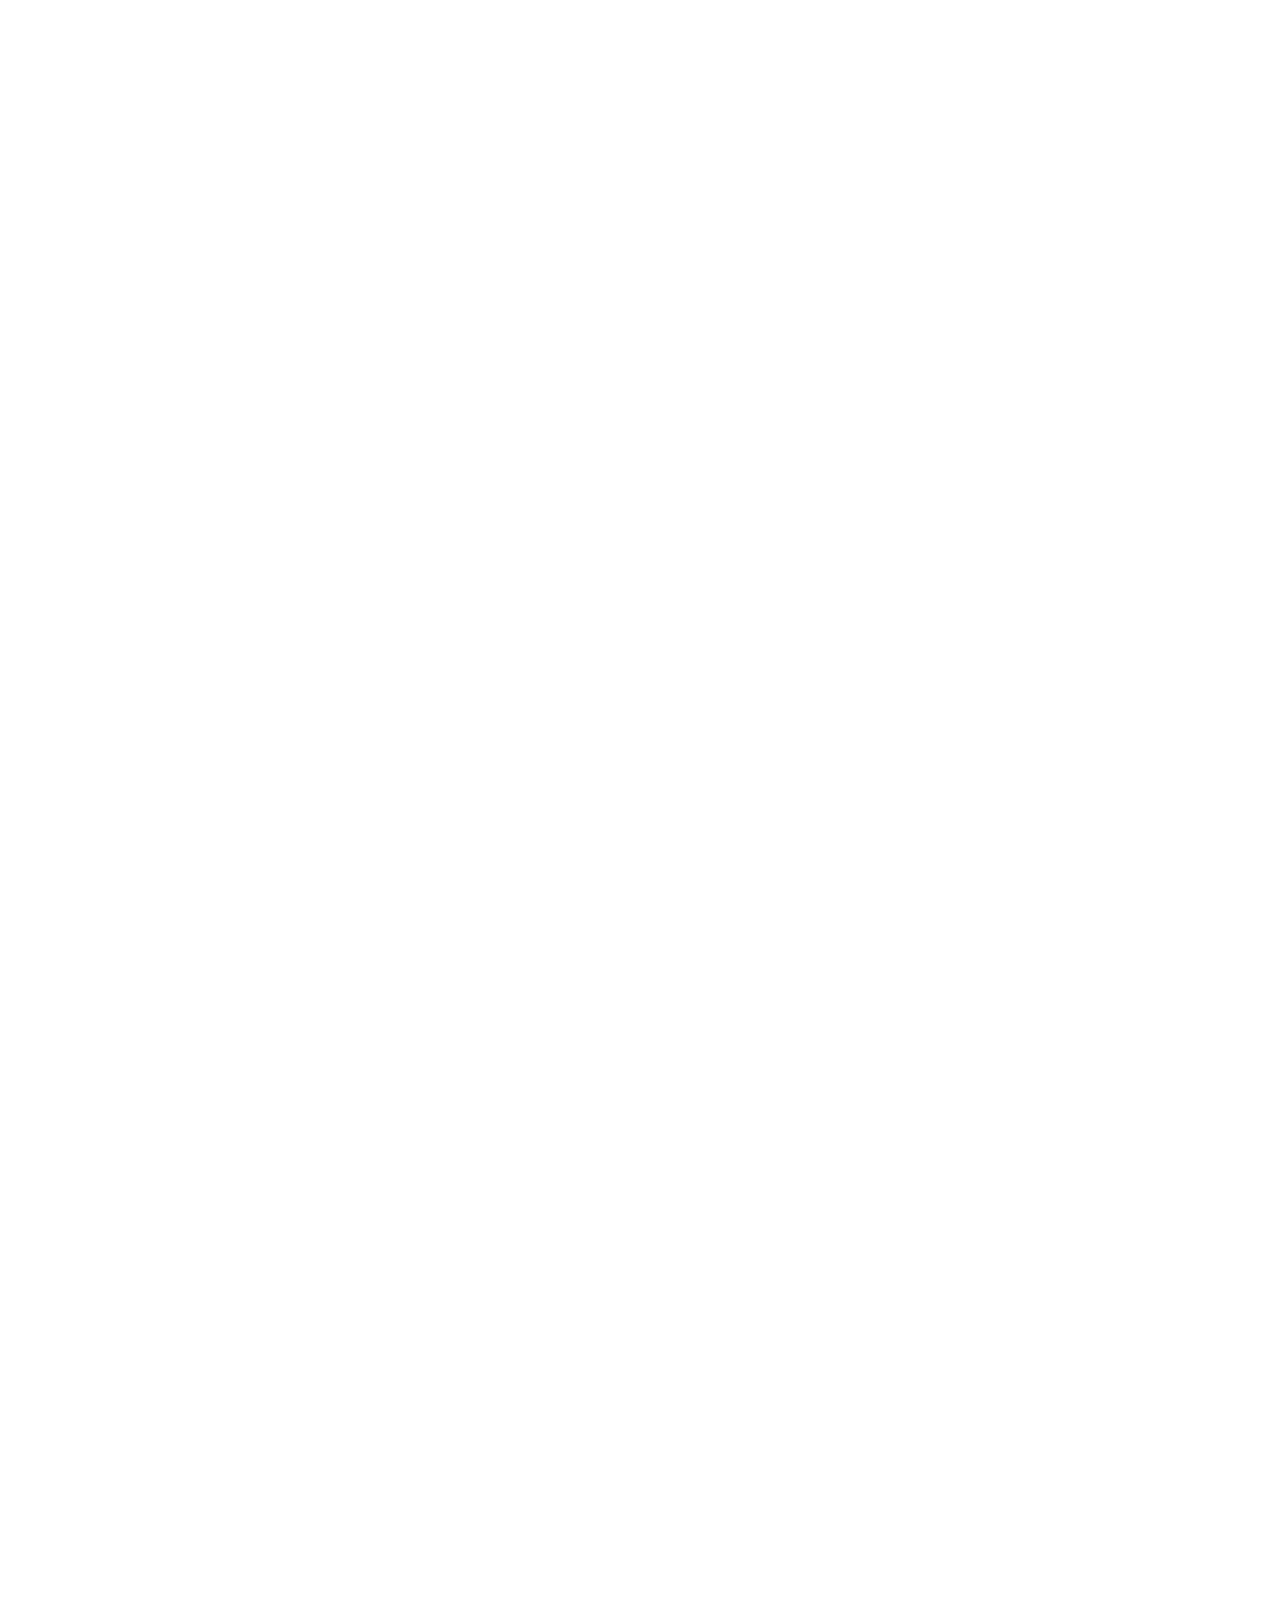
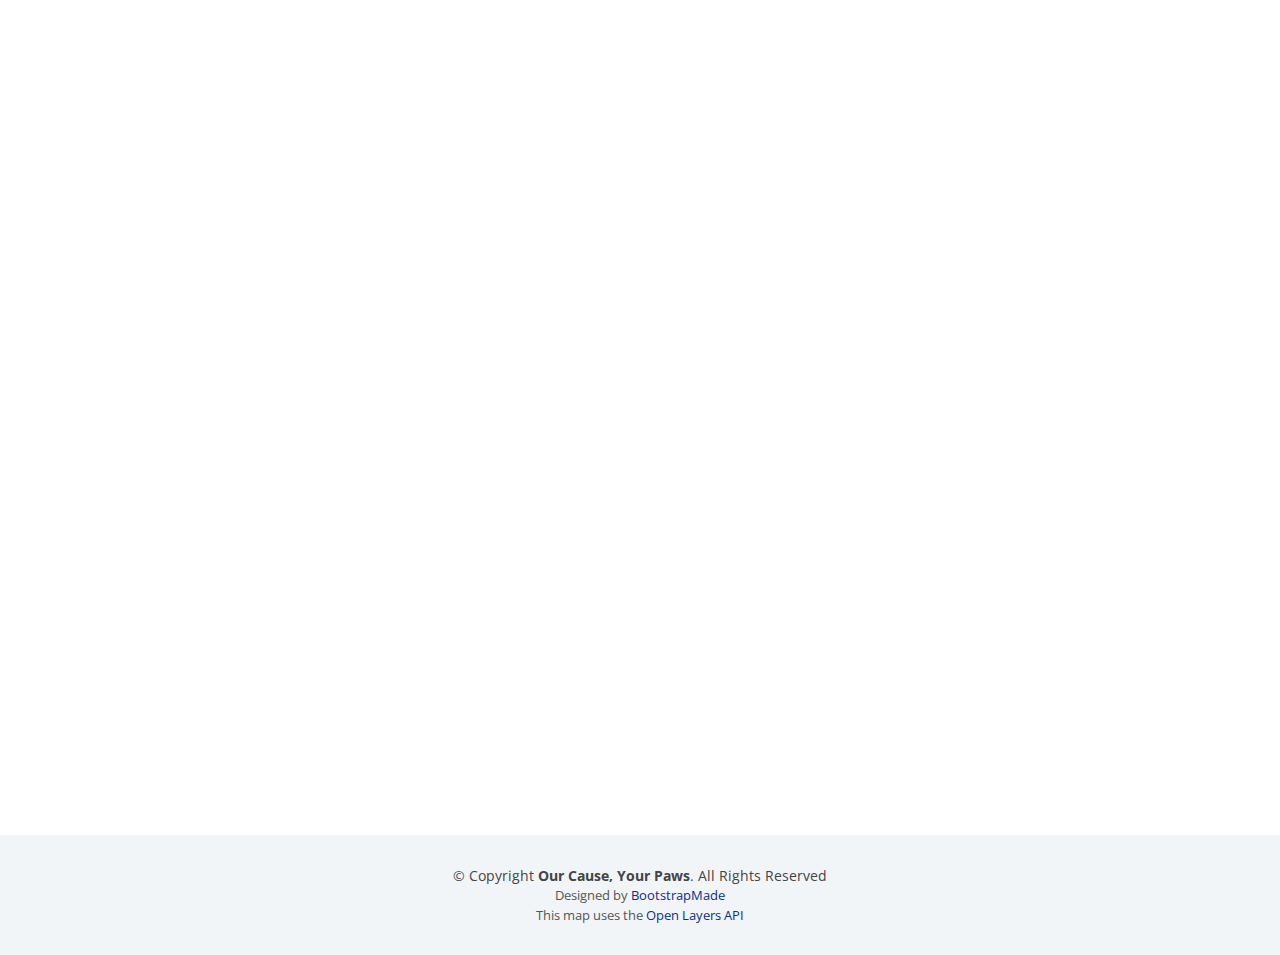
==== commit aaf3de21: "help" ====
--- a/index.html
+++ b/index.html
@@ -617,16 +617,7 @@
         <div class="section-header">
           <h2>Our Team's Pets</h2>
         </div>
-        <div class="row">
-          <div class="col-lg-3 col-md-6">
-            <div class="member">
-              <div class="pic"><img src="myimg/callie.jpg" alt=""></div>
-              <div class="details">
-                <h4>Callie</h4>
-                <span>Nicole's Dog</span>
-              </div>
-            </div>
-          </div>
+
 
           <div class="col-lg-3 col-md-6">
             <div class="member">
@@ -637,6 +628,17 @@
               </div>
             </div>
           </div>
+
+          <div class="row">
+            <div class="col-lg-3 col-md-6">
+              <div class="member">
+                <div class="pic"><img src="myimg/callie.jpg" alt=""></div>
+                <div class="details">
+                  <h4>Callie</h4>
+                  <span>Nicole's Dog</span>
+                </div>
+              </div>
+            </div>
 
           <div class="col-lg-3 col-md-6">
             <div class="member">
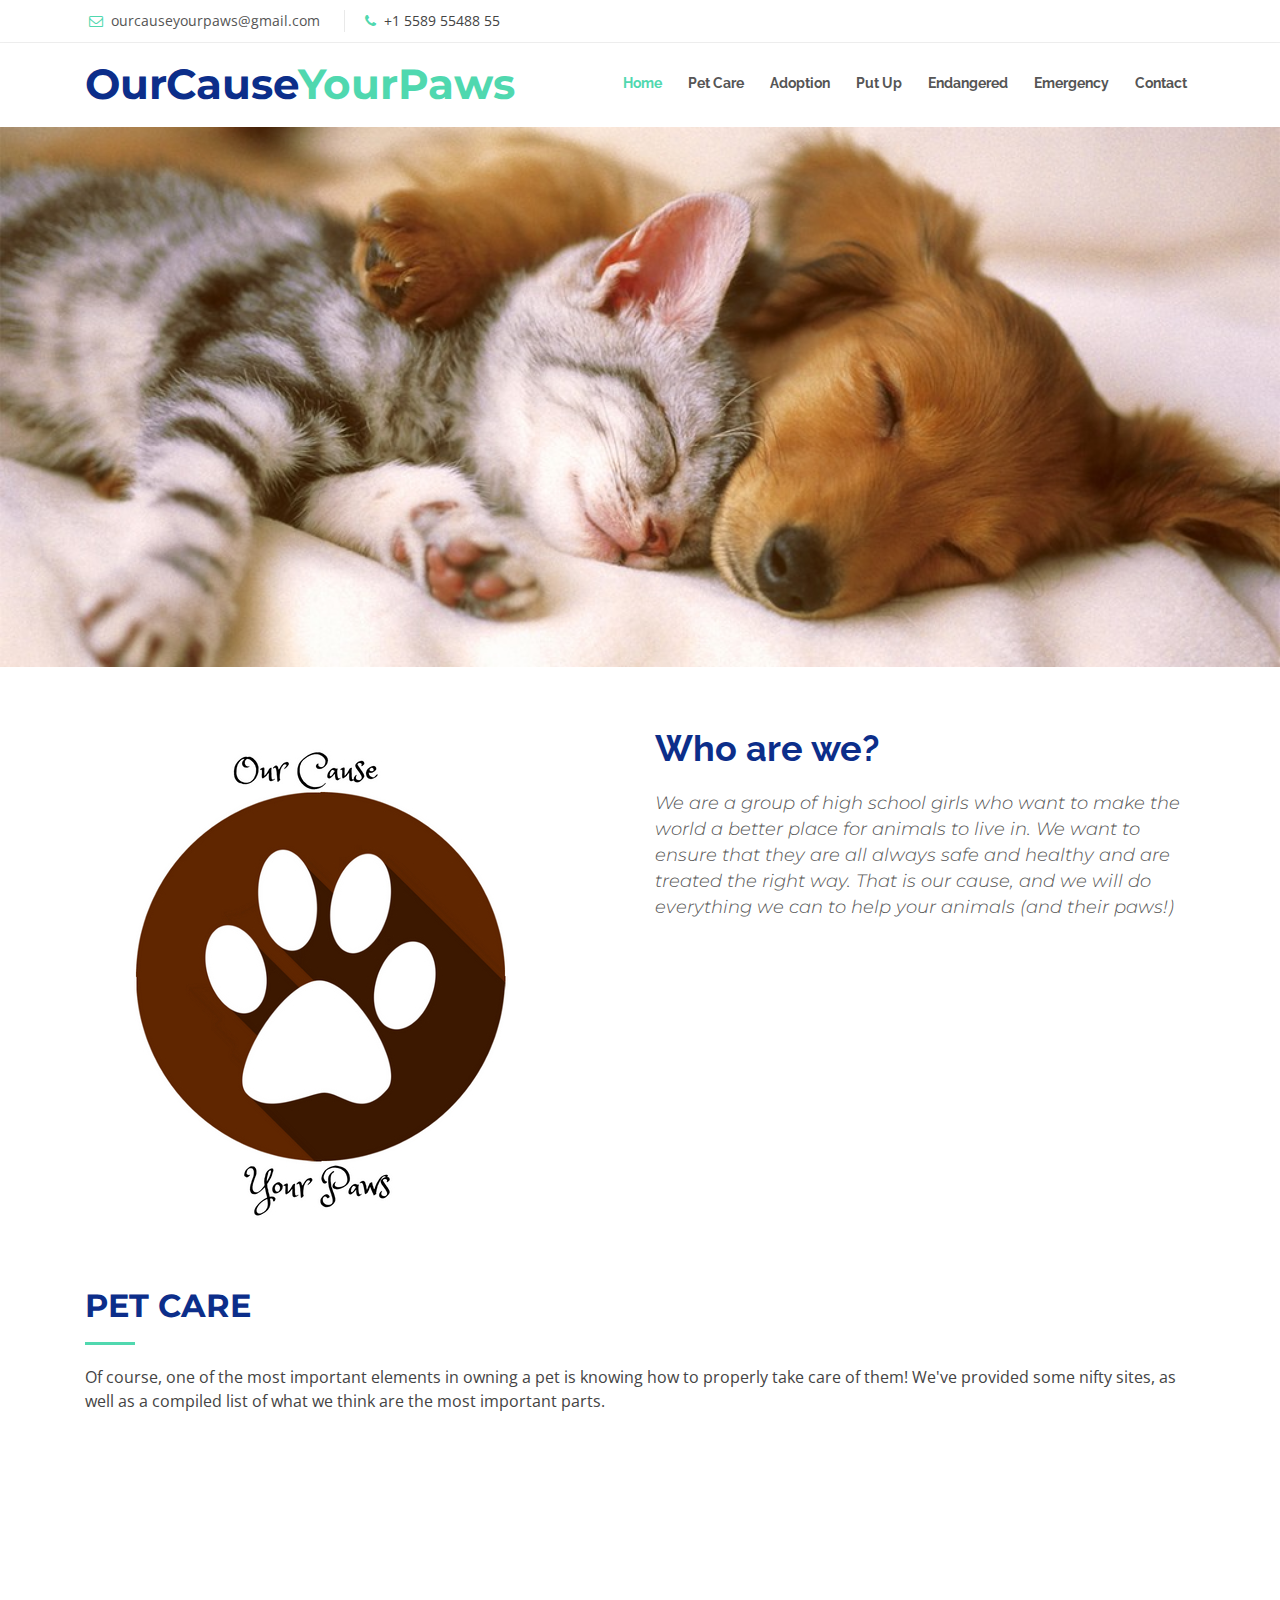
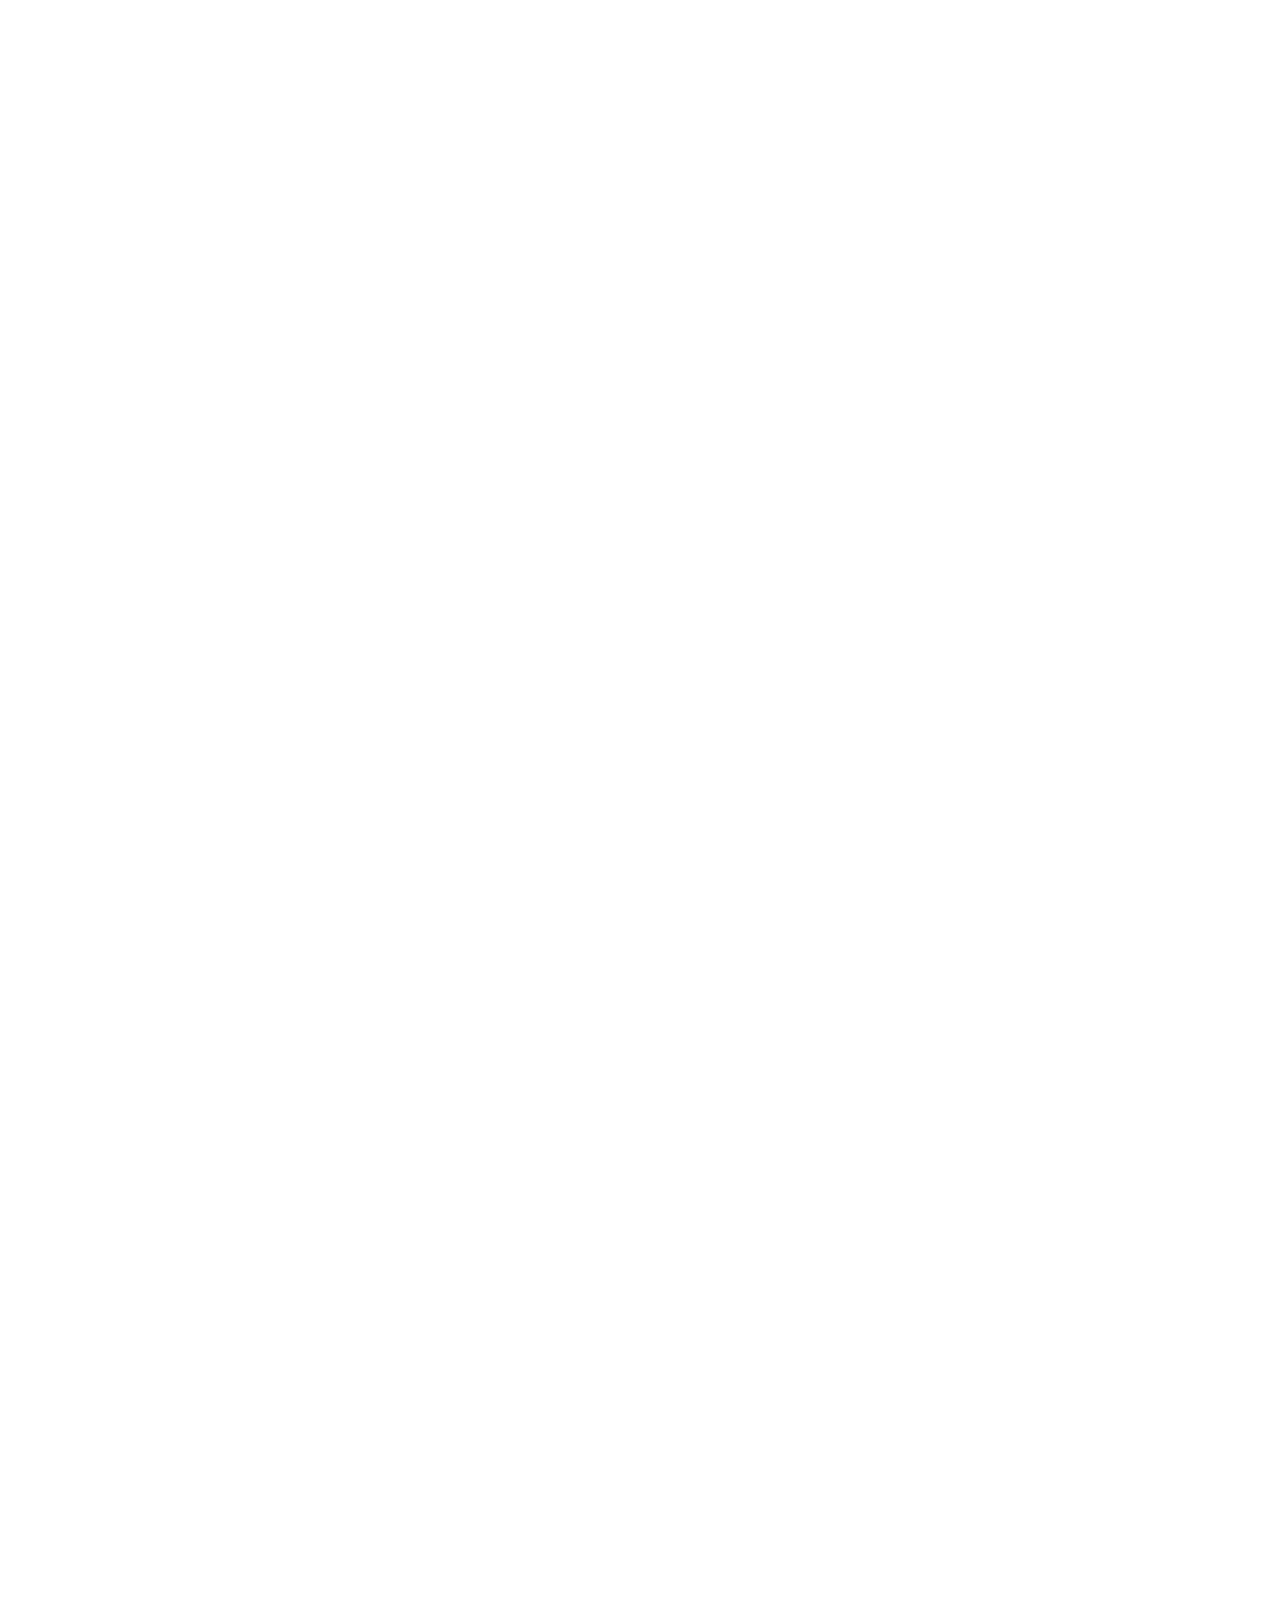
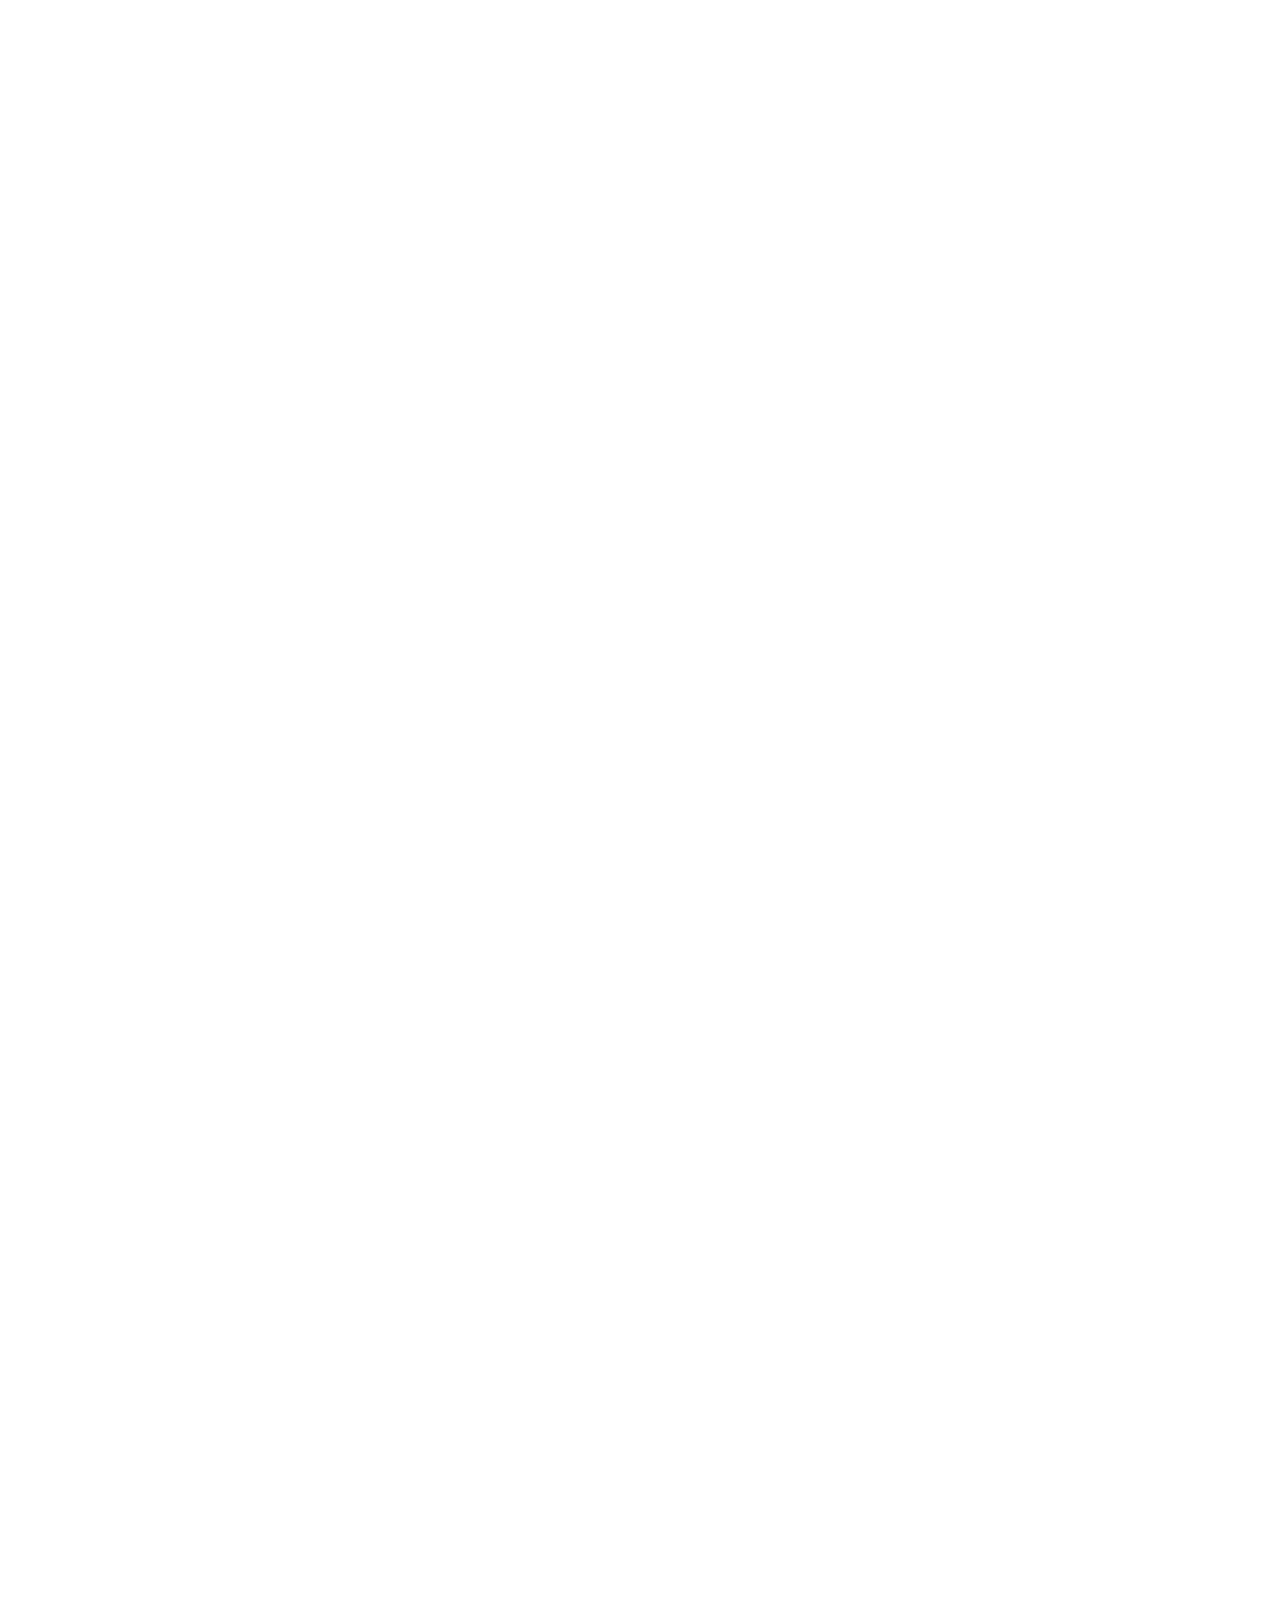
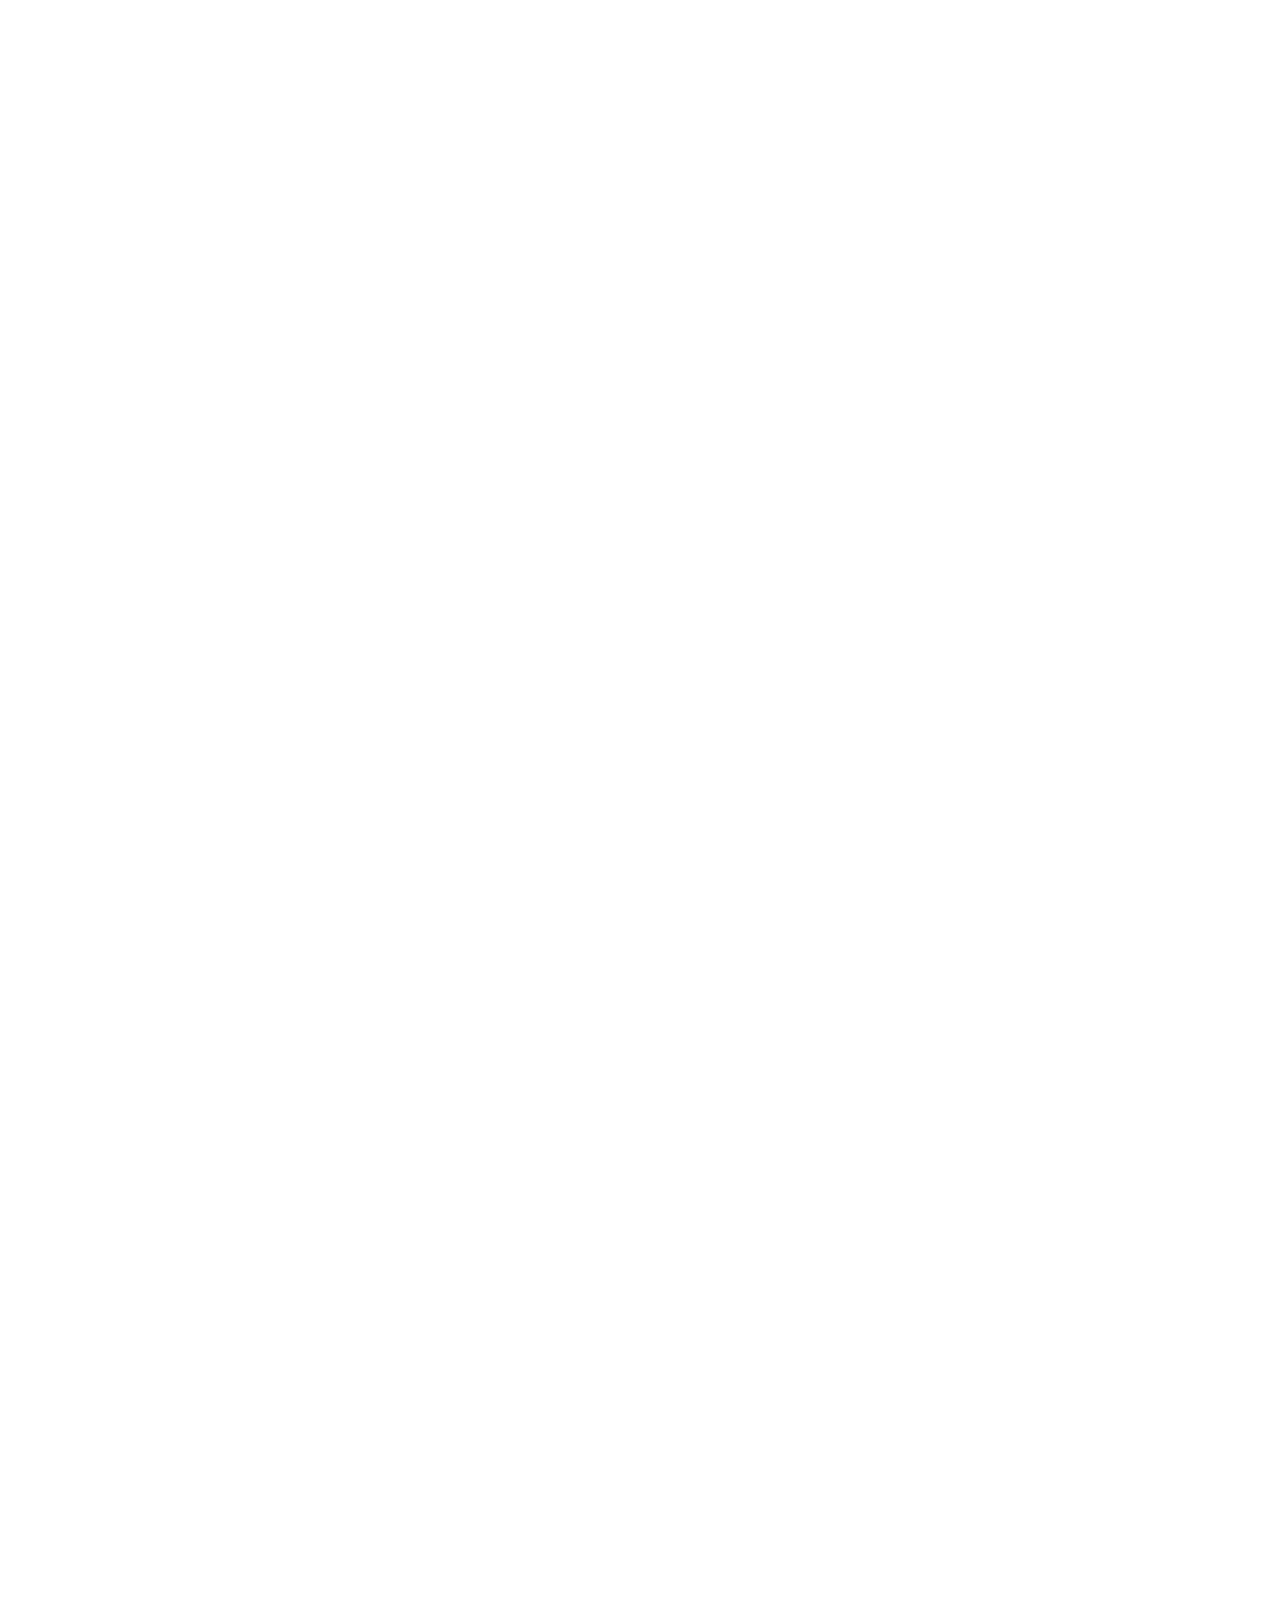
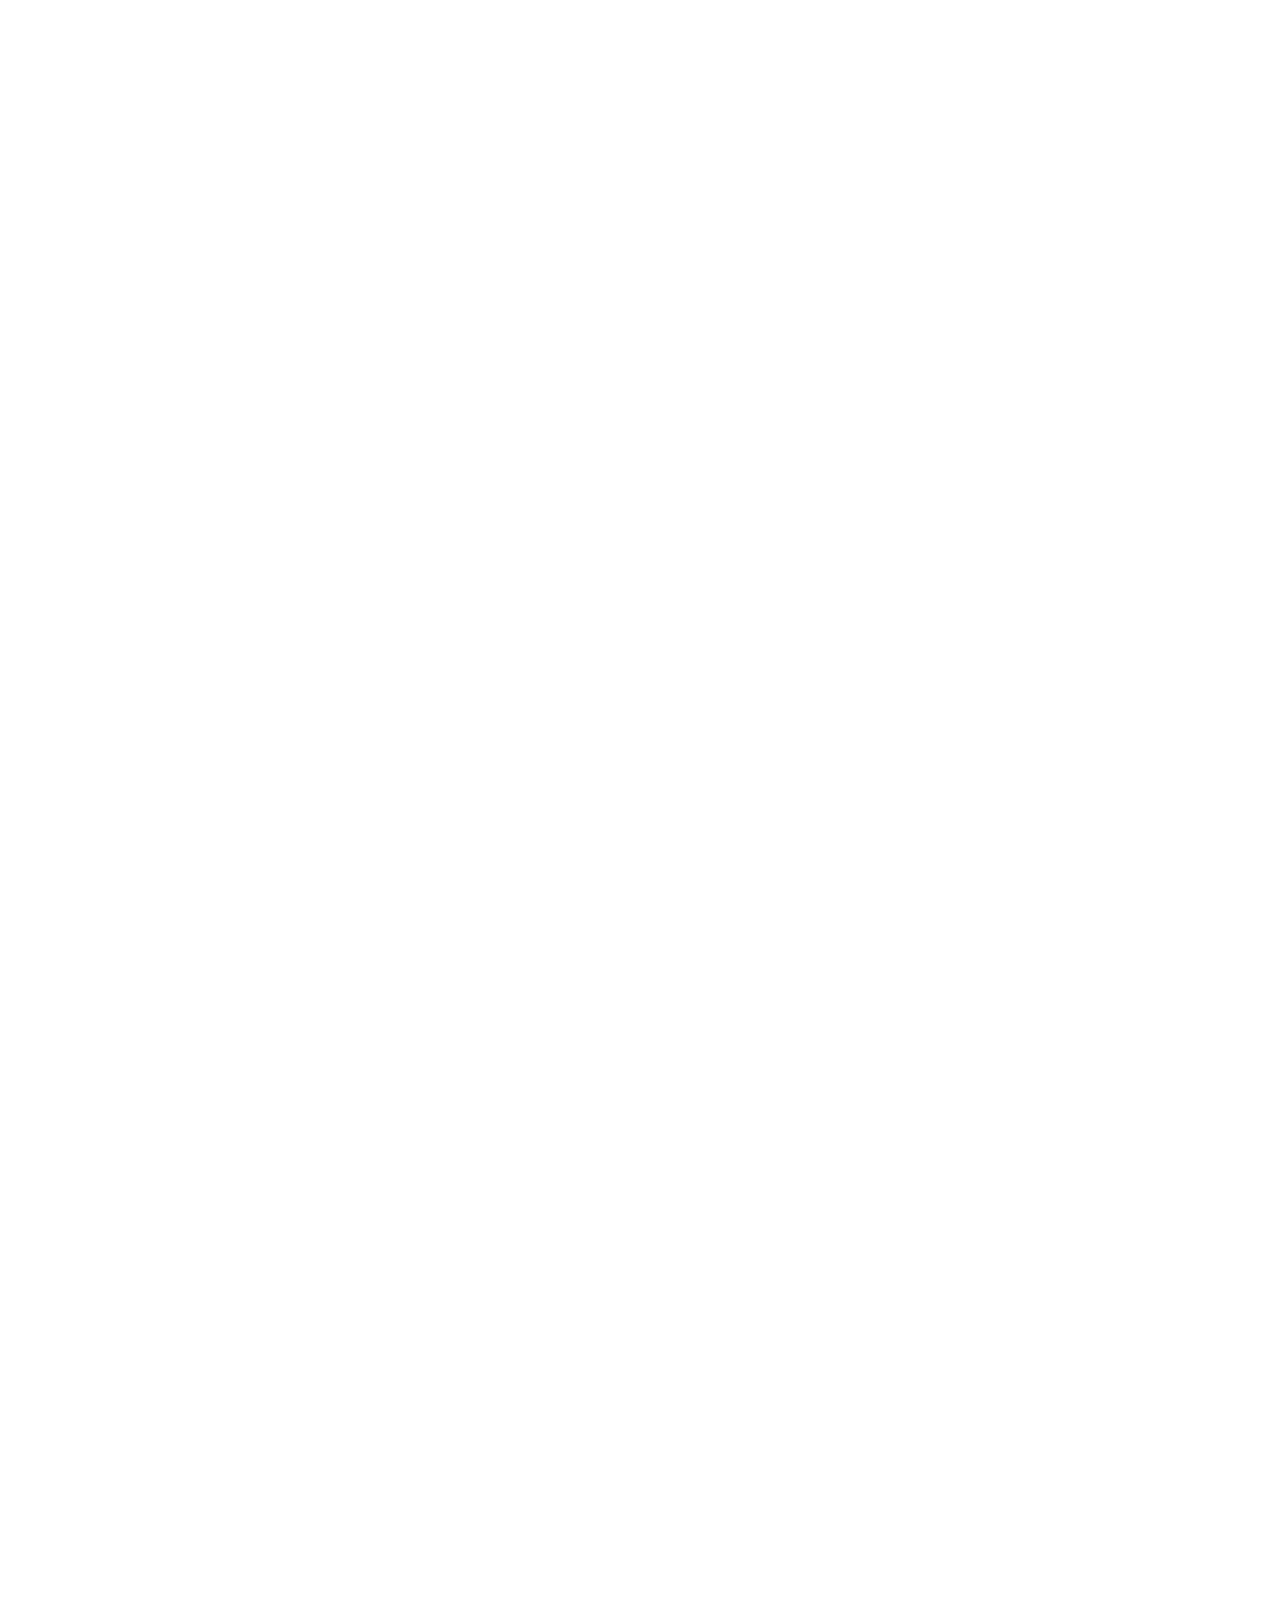
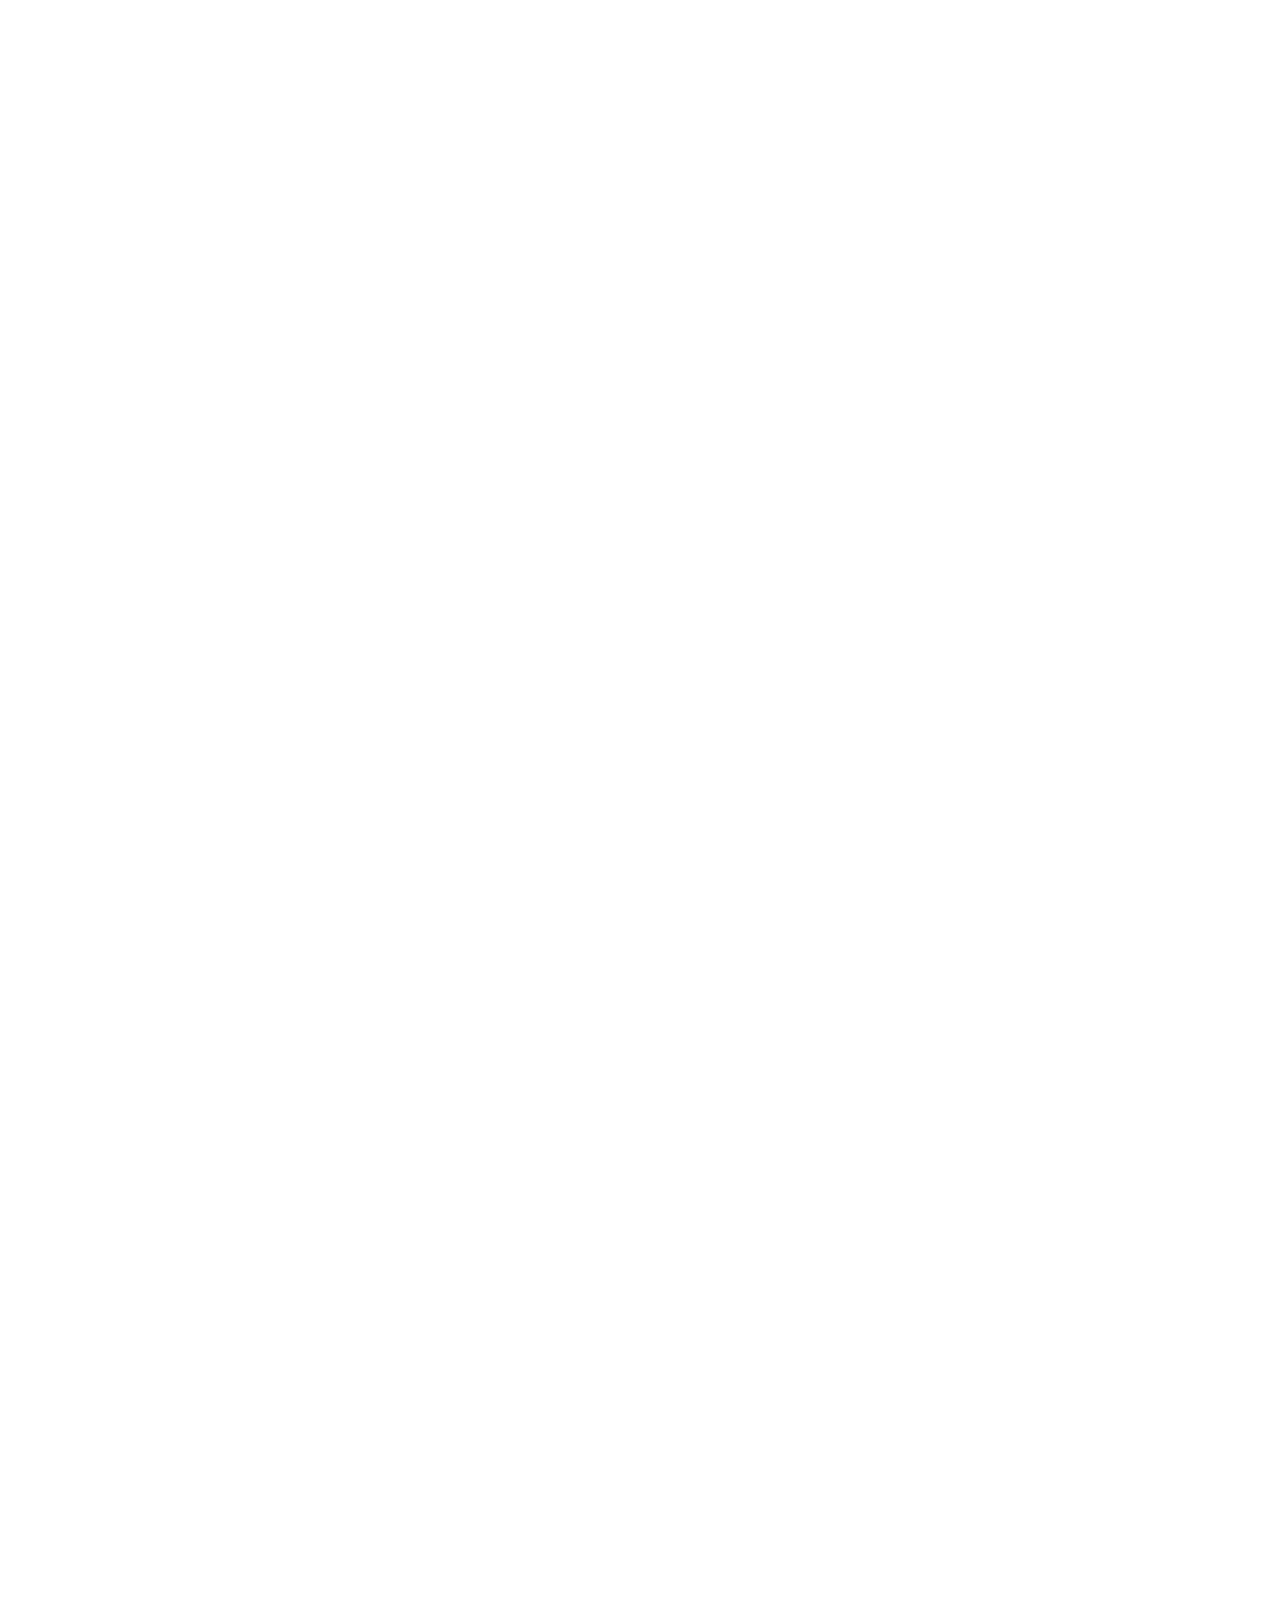
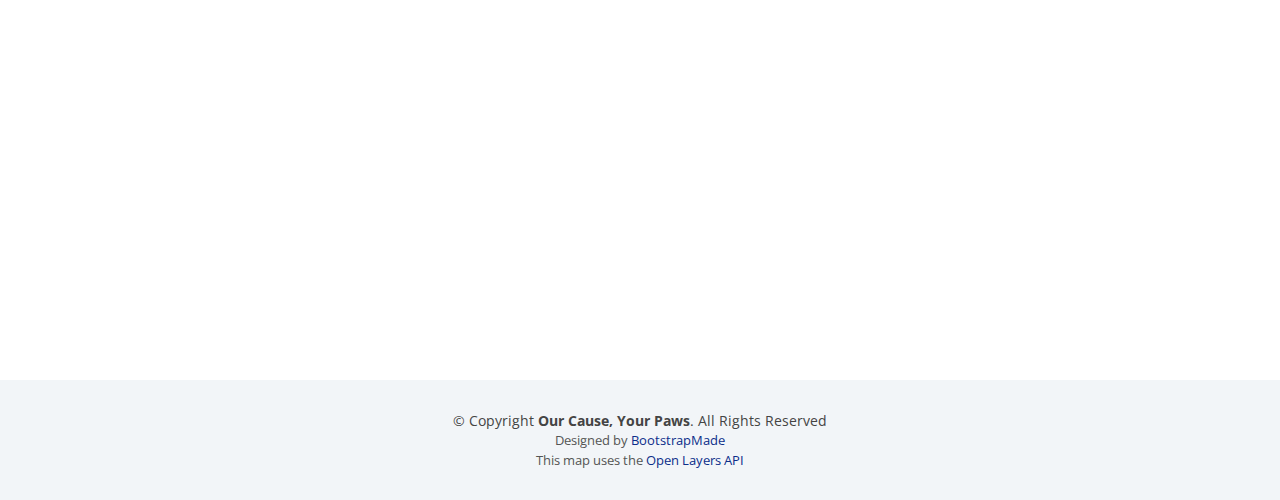
==== commit 12811dd1: "GO BACK" ====
--- a/index.html
+++ b/index.html
@@ -617,7 +617,16 @@
         <div class="section-header">
           <h2>Our Team's Pets</h2>
         </div>
-
+        <div class="row">
+          <div class="col-lg-3 col-md-6">
+            <div class="member">
+              <div class="pic"><img src="myimg/callie.jpg" alt=""></div>
+              <div class="details">
+                <h4>Callie</h4>
+                <span>Nicole's Dog</span>
+              </div>
+            </div>
+          </div>
 
           <div class="col-lg-3 col-md-6">
             <div class="member">
@@ -628,17 +637,6 @@
               </div>
             </div>
           </div>
-
-          <div class="row">
-            <div class="col-lg-3 col-md-6">
-              <div class="member">
-                <div class="pic"><img src="myimg/callie.jpg" alt=""></div>
-                <div class="details">
-                  <h4>Callie</h4>
-                  <span>Nicole's Dog</span>
-                </div>
-              </div>
-            </div>
 
           <div class="col-lg-3 col-md-6">
             <div class="member">
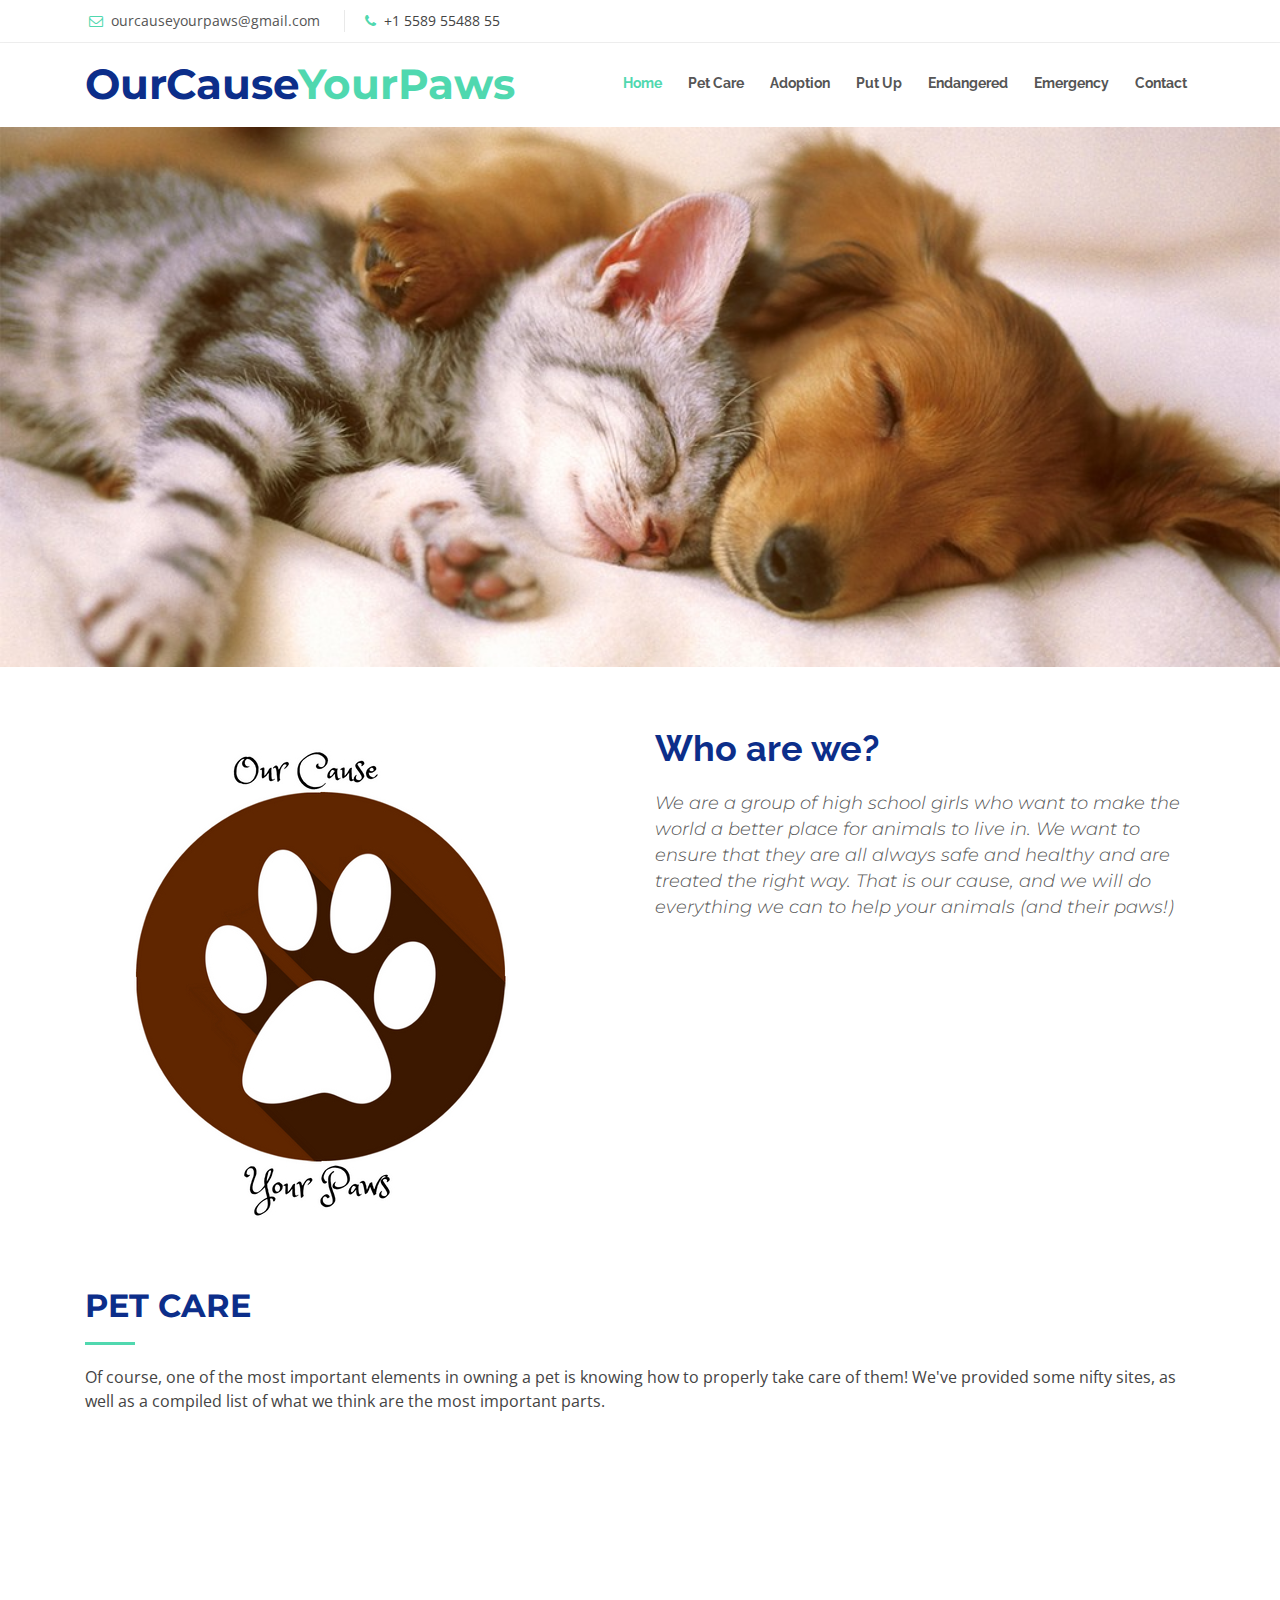
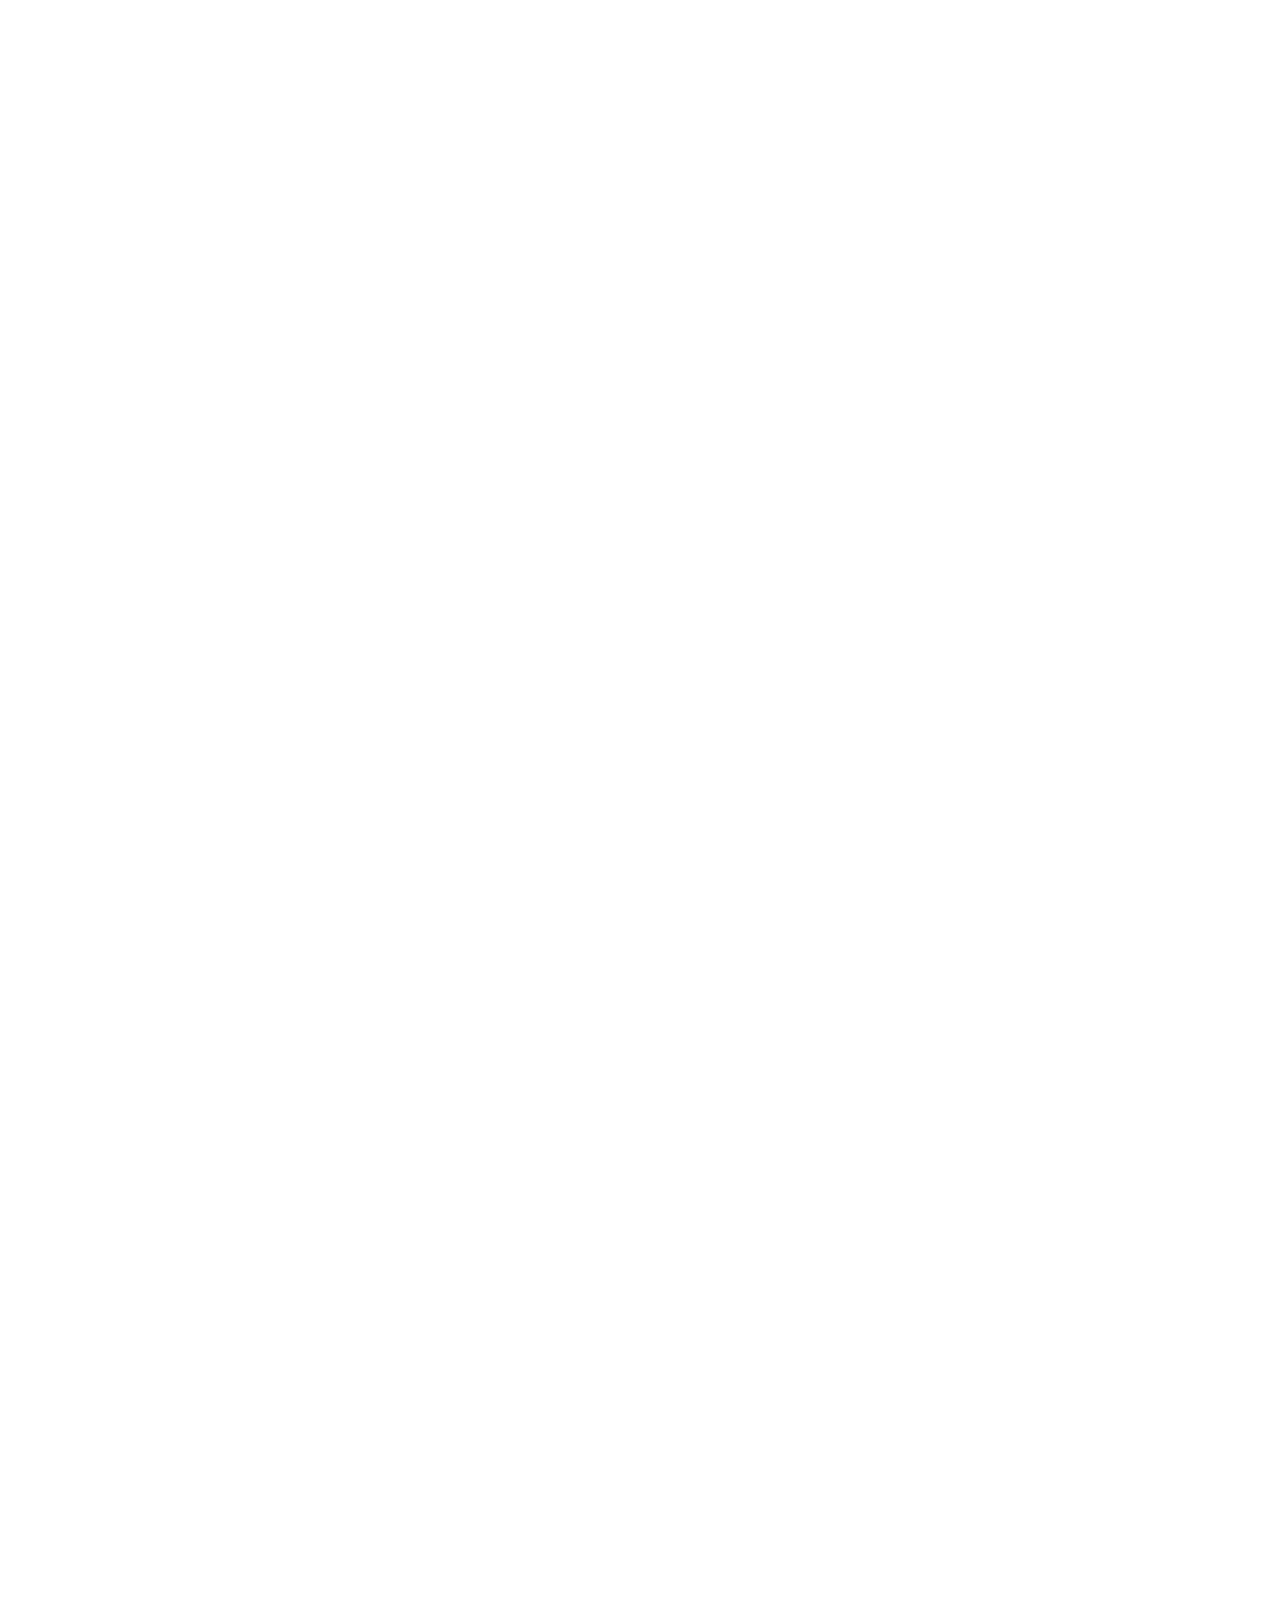
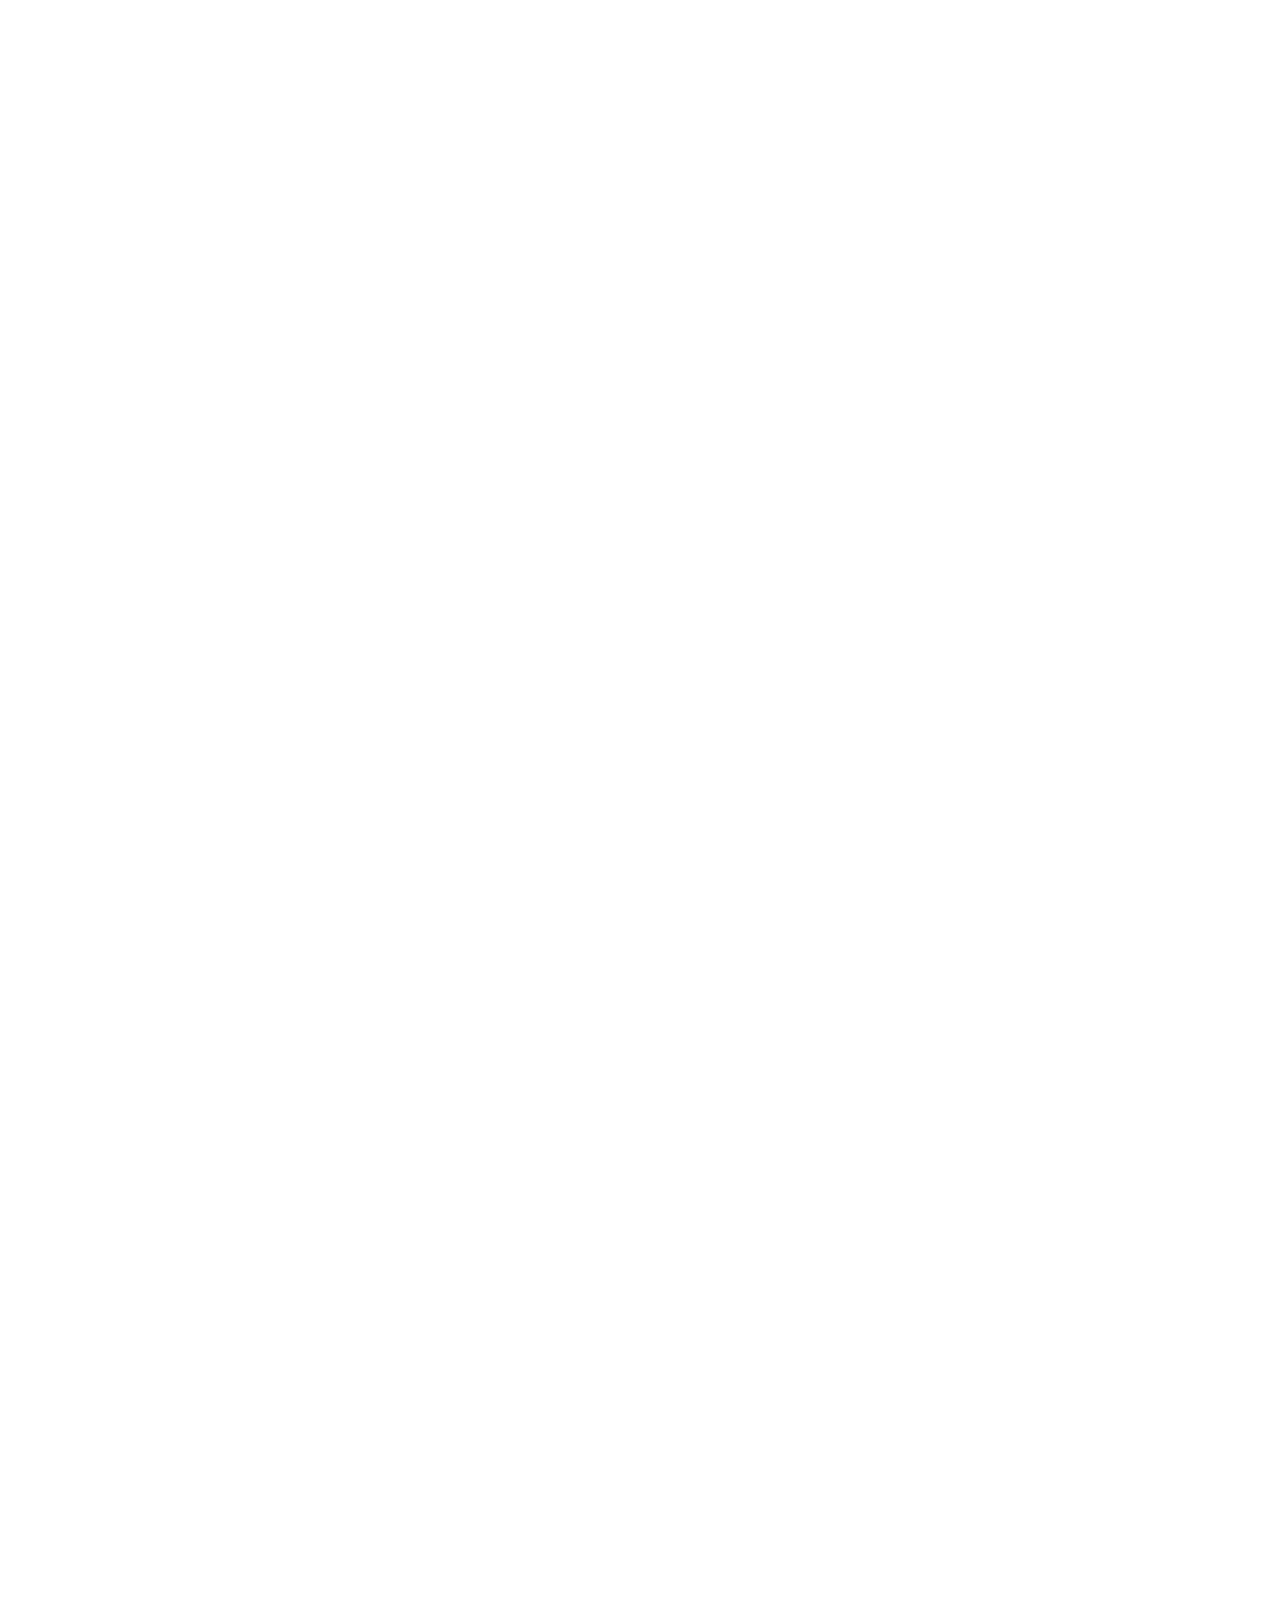
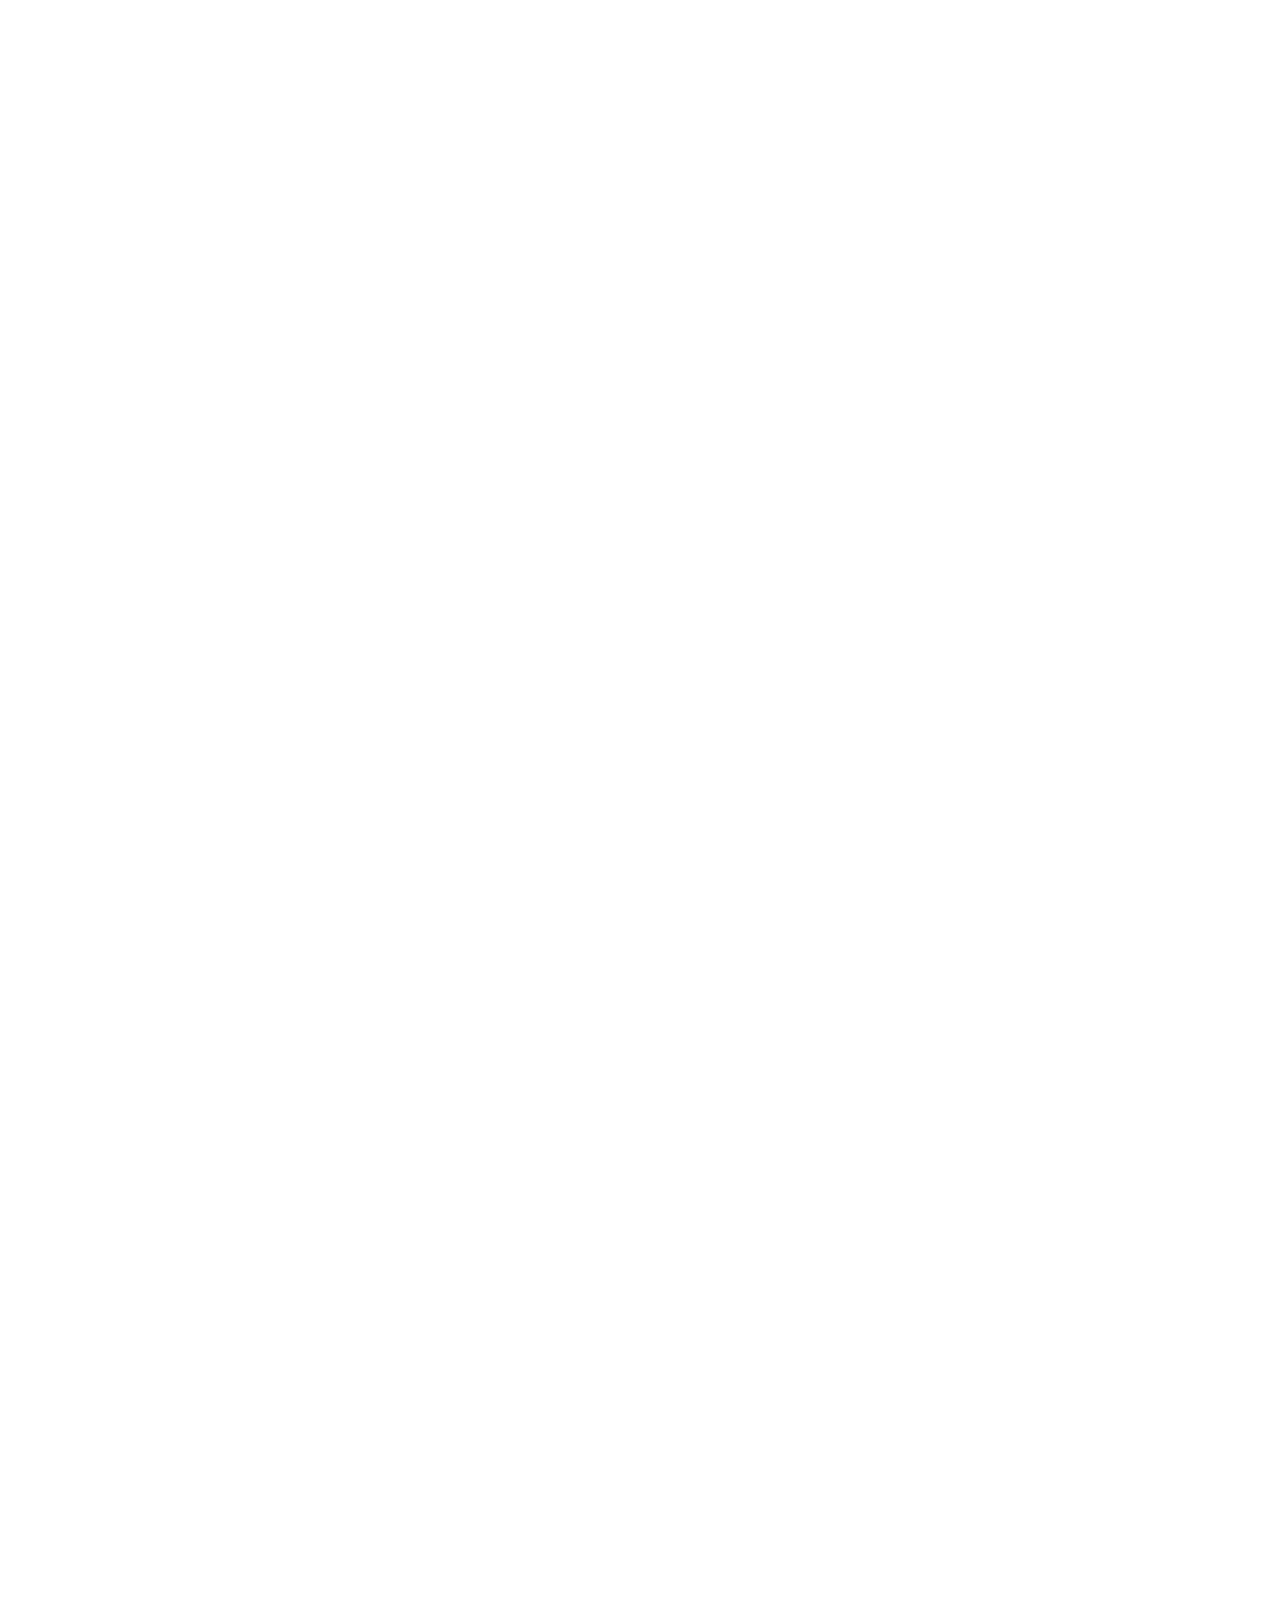
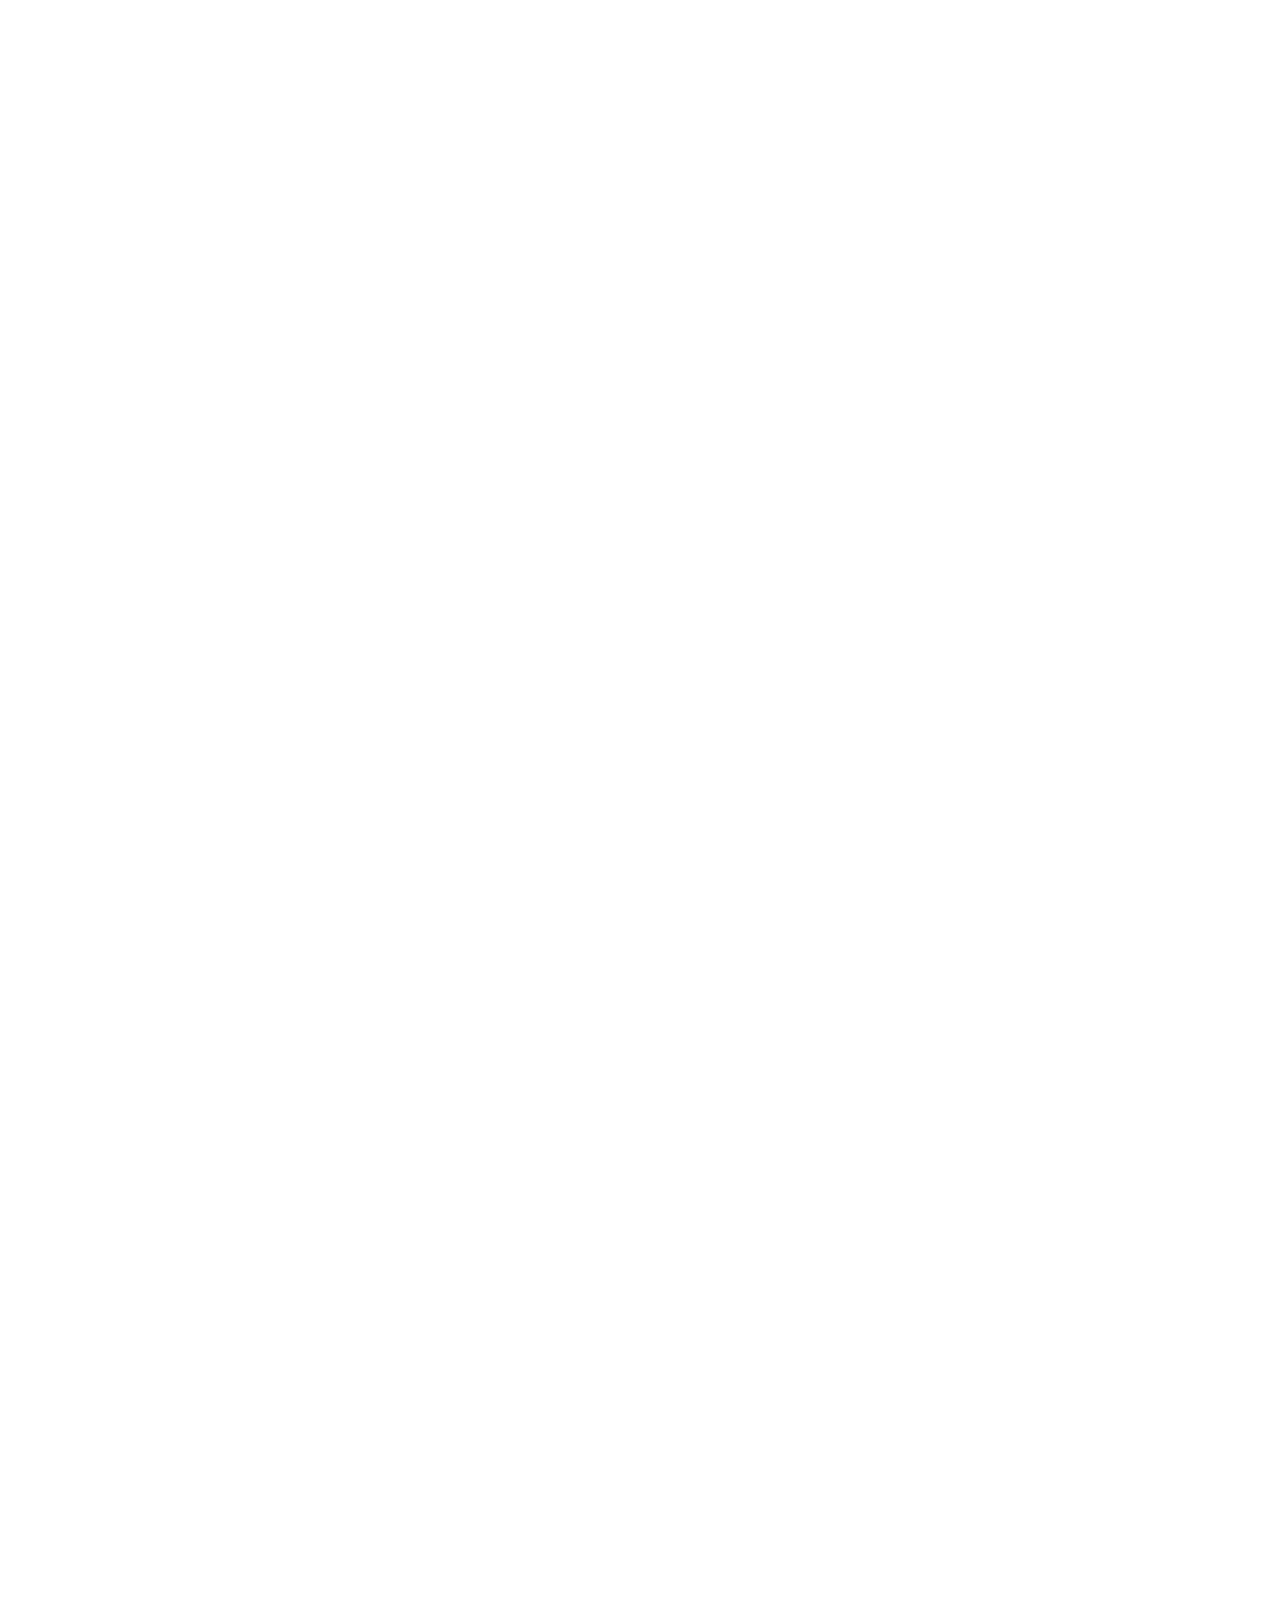
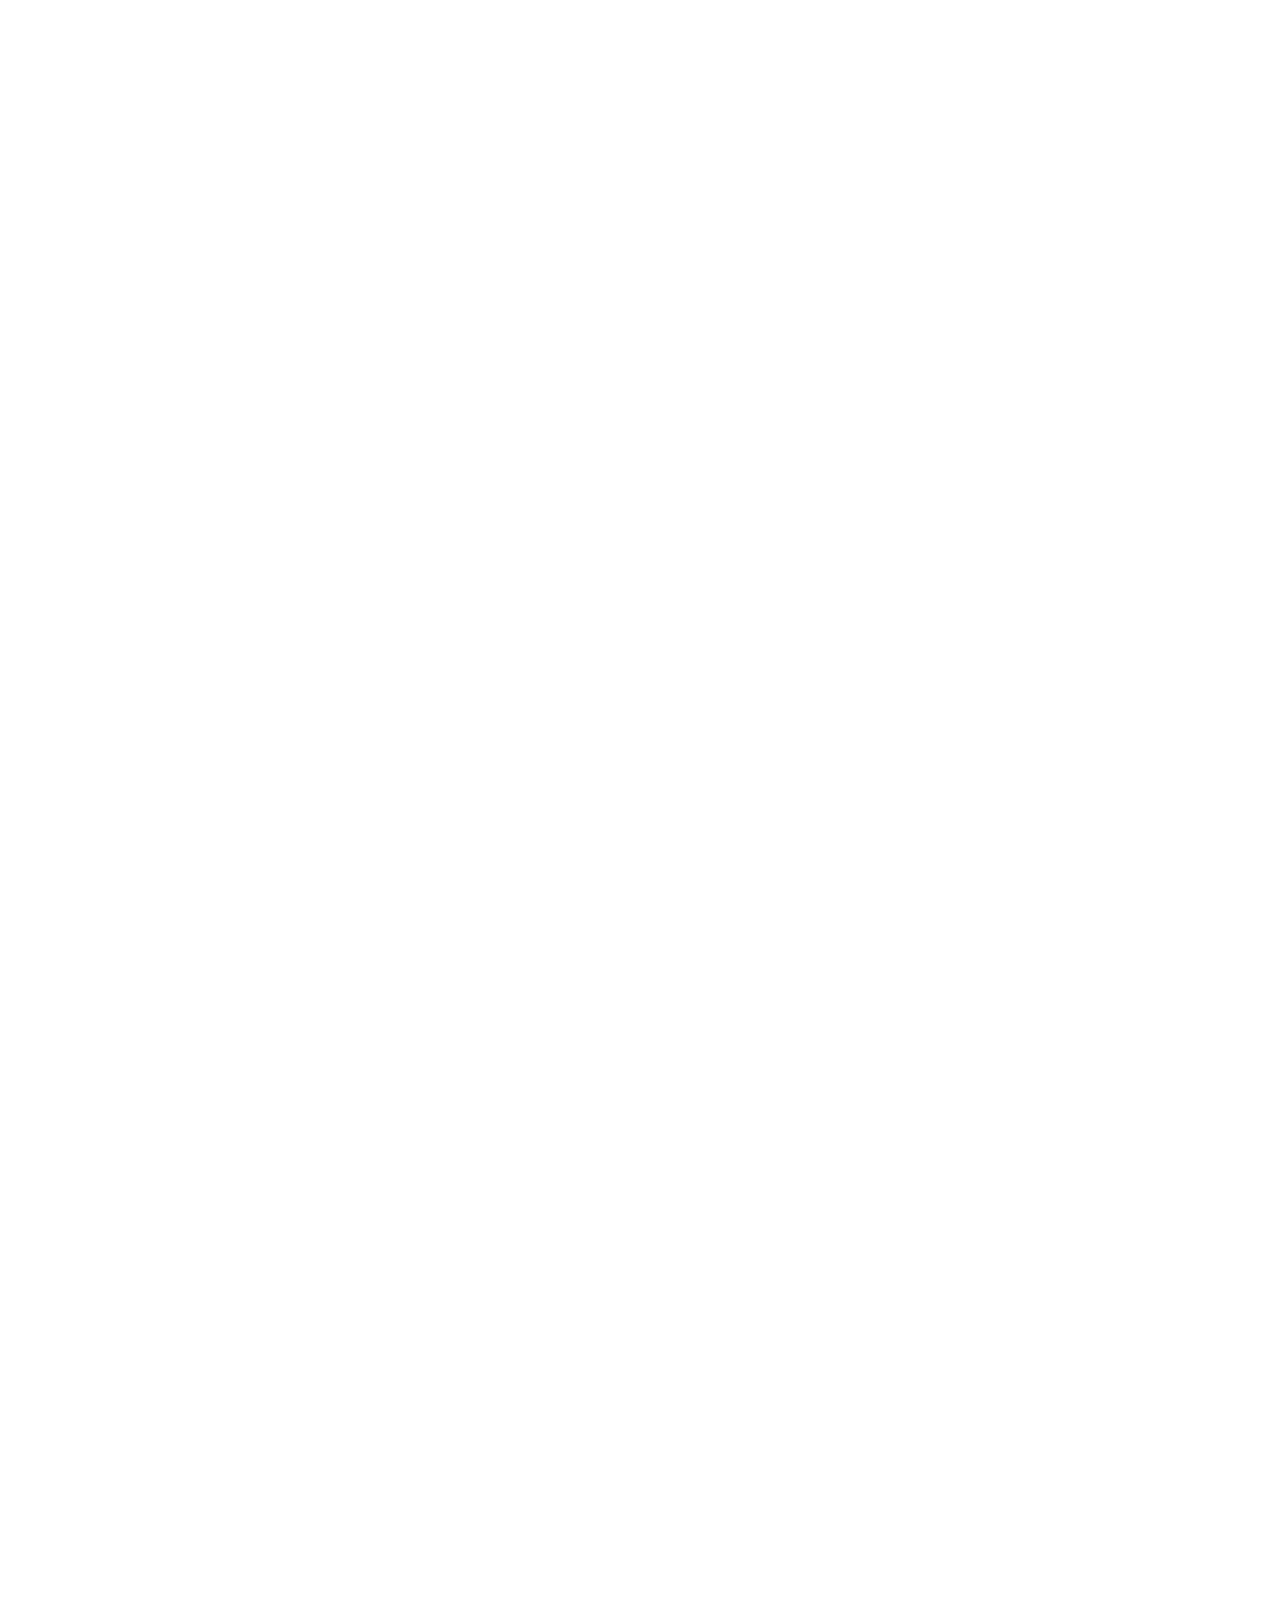
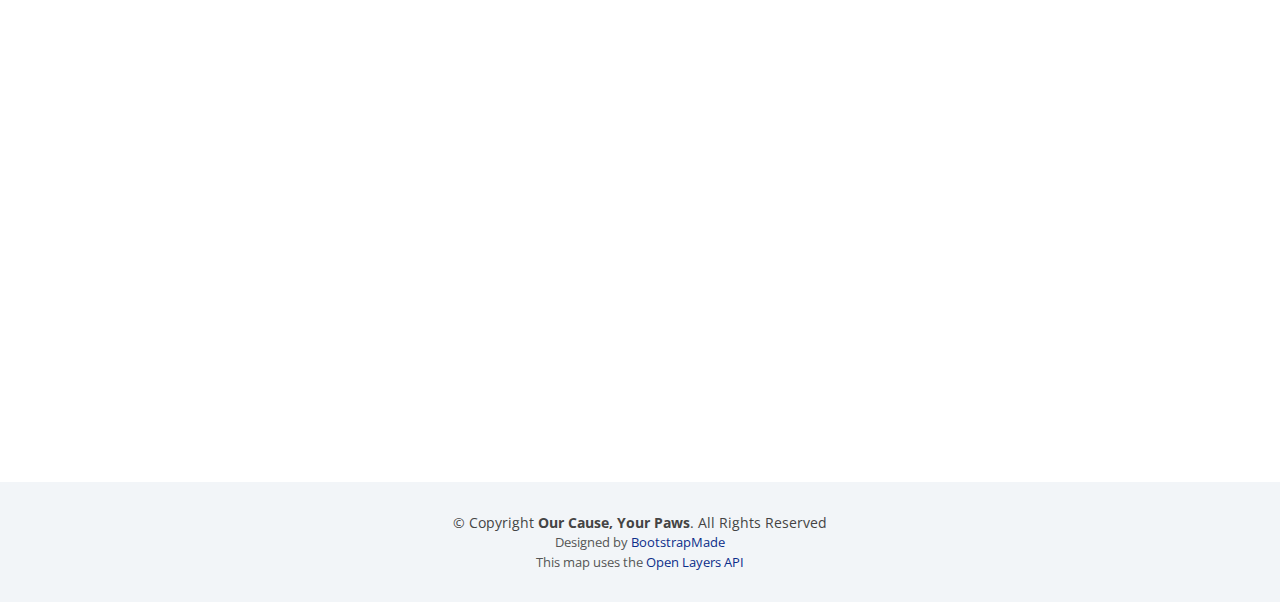
==== commit e728bf97: "moar map" ====
--- a/index.html
+++ b/index.html
@@ -366,8 +366,8 @@
     <!--==========================
       Small Map Section (map attempt)
     ============================-->
-        <!-- <br><br><center><p>Click <u><a href='maps2.html'>here</a></u> to view map</p></center>
-
+        <br><br><center><p>If the map isn't loading, click <u><a href='maps2.html'>here</a></u> to view it!</p></center>
+<!--
         <div id="map" class="map"></div>
 
         <img src="myimg/mappawpin.png"><p>Confirmed non-kill shelters</p>
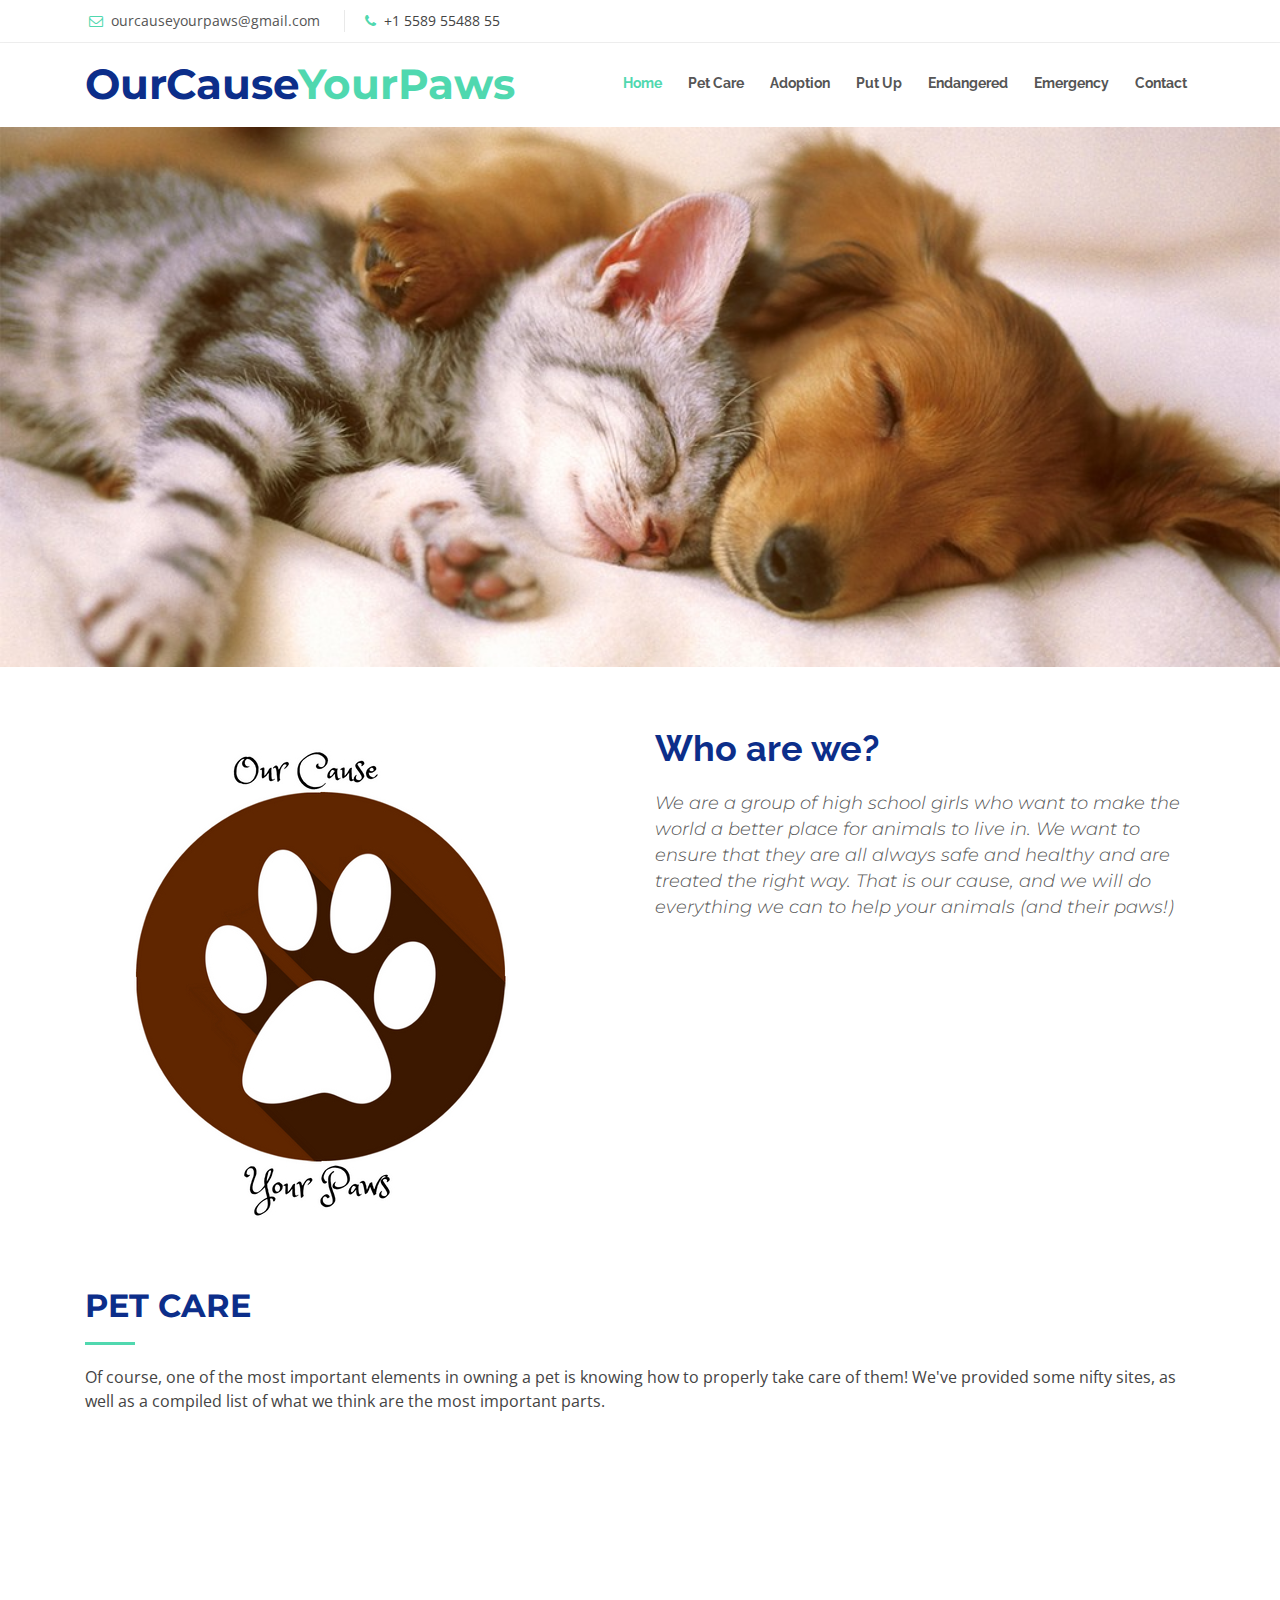
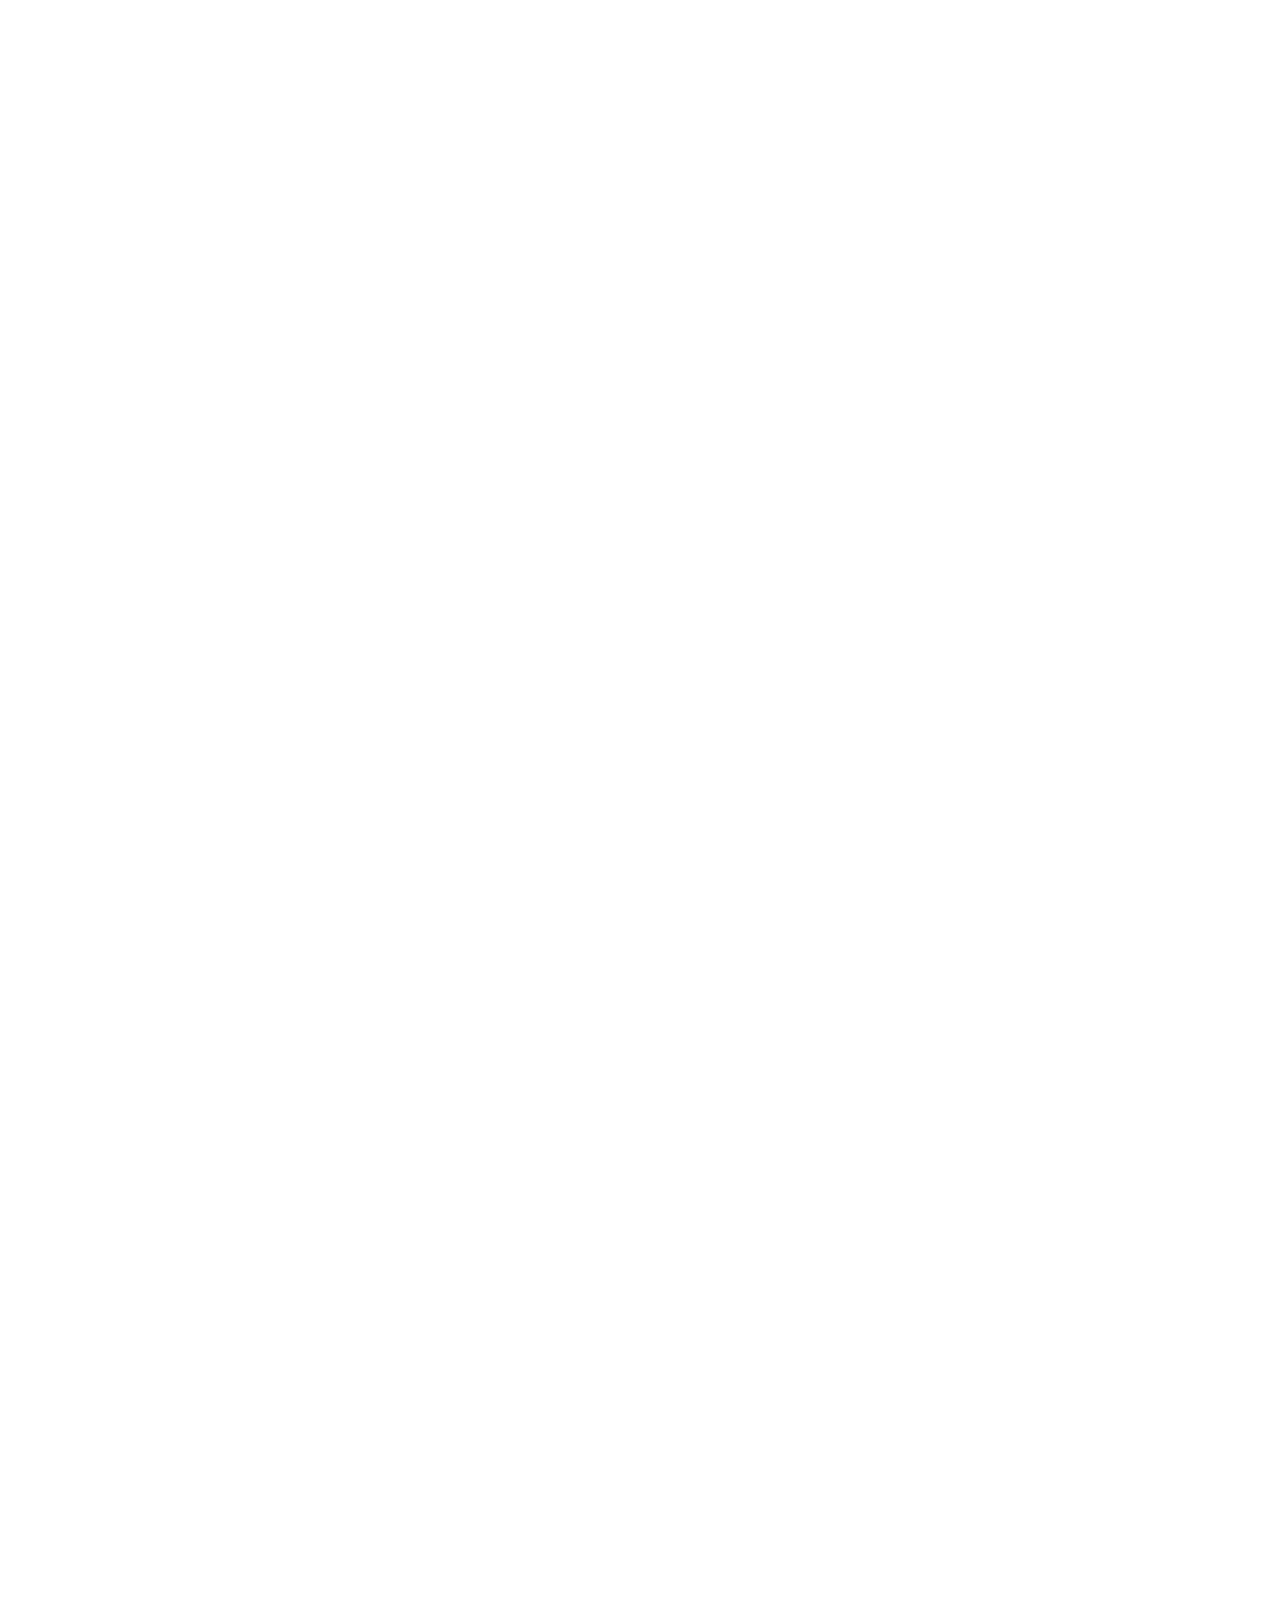
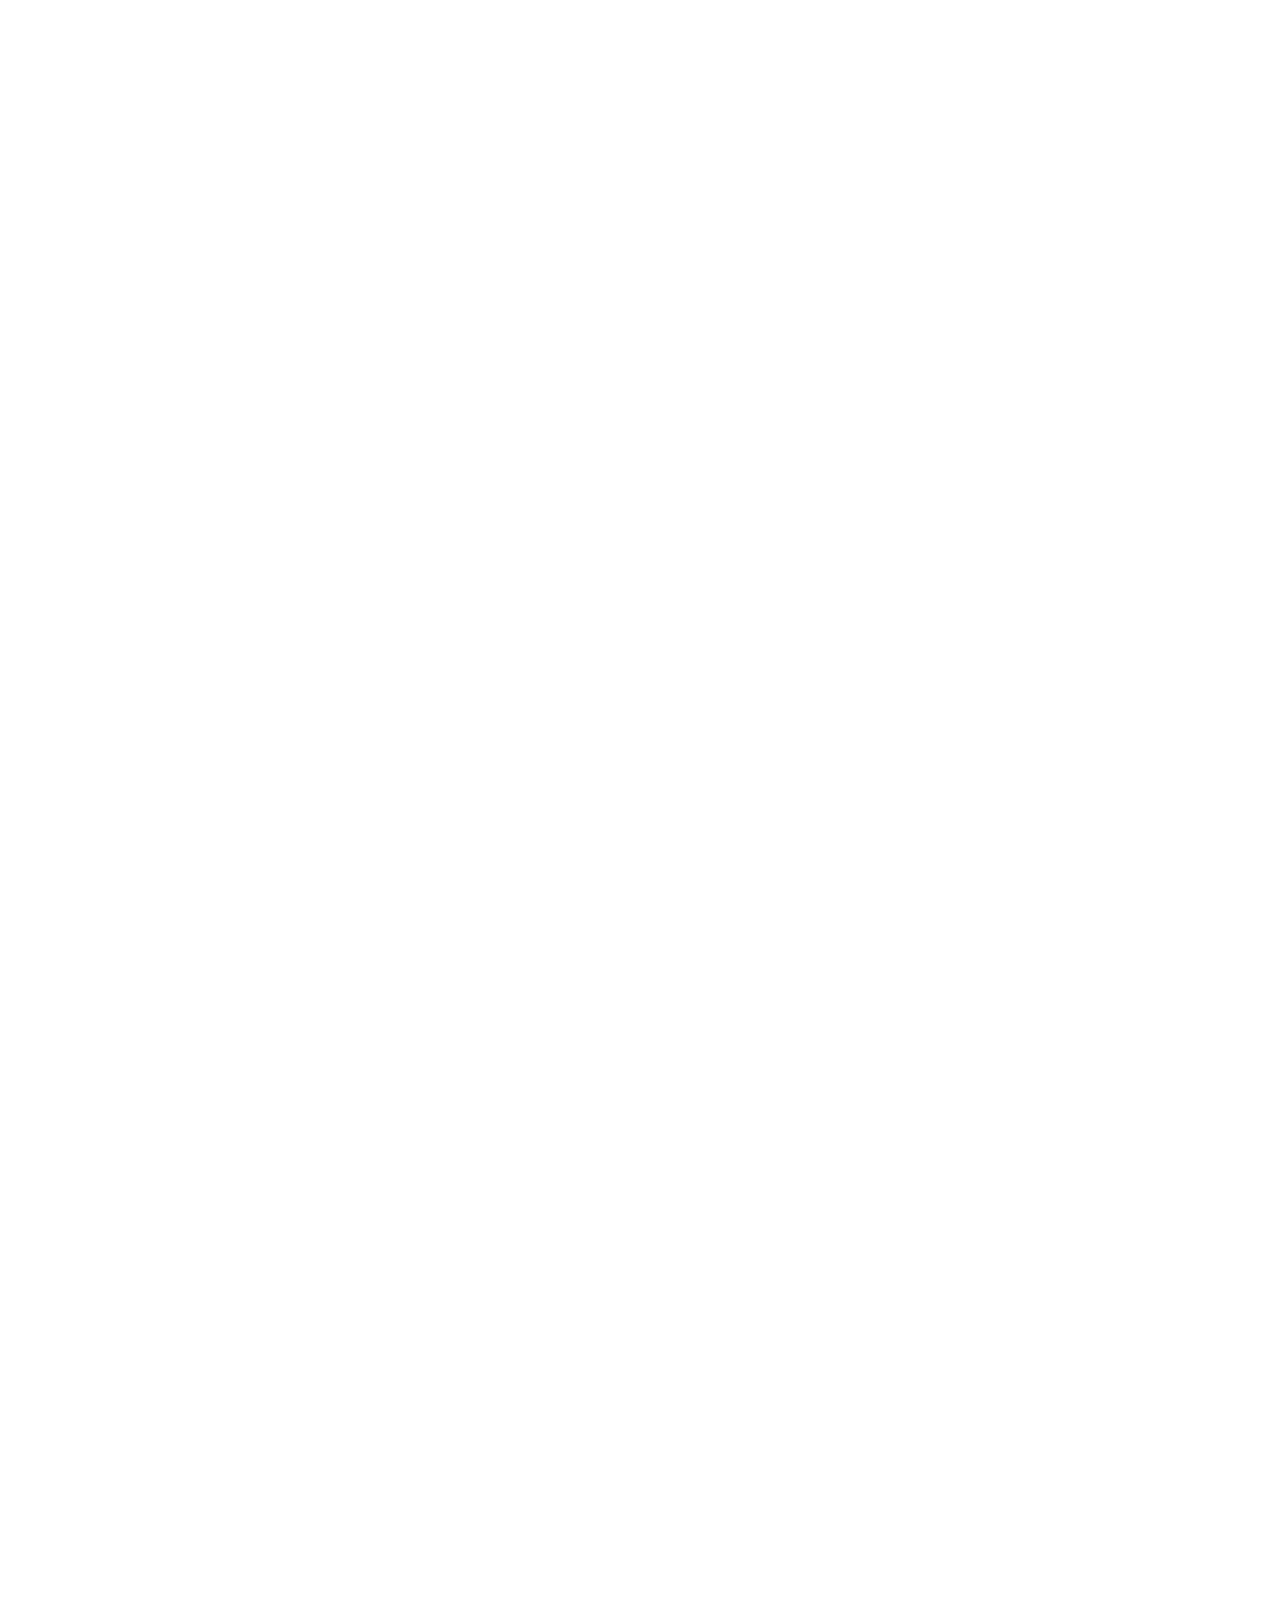
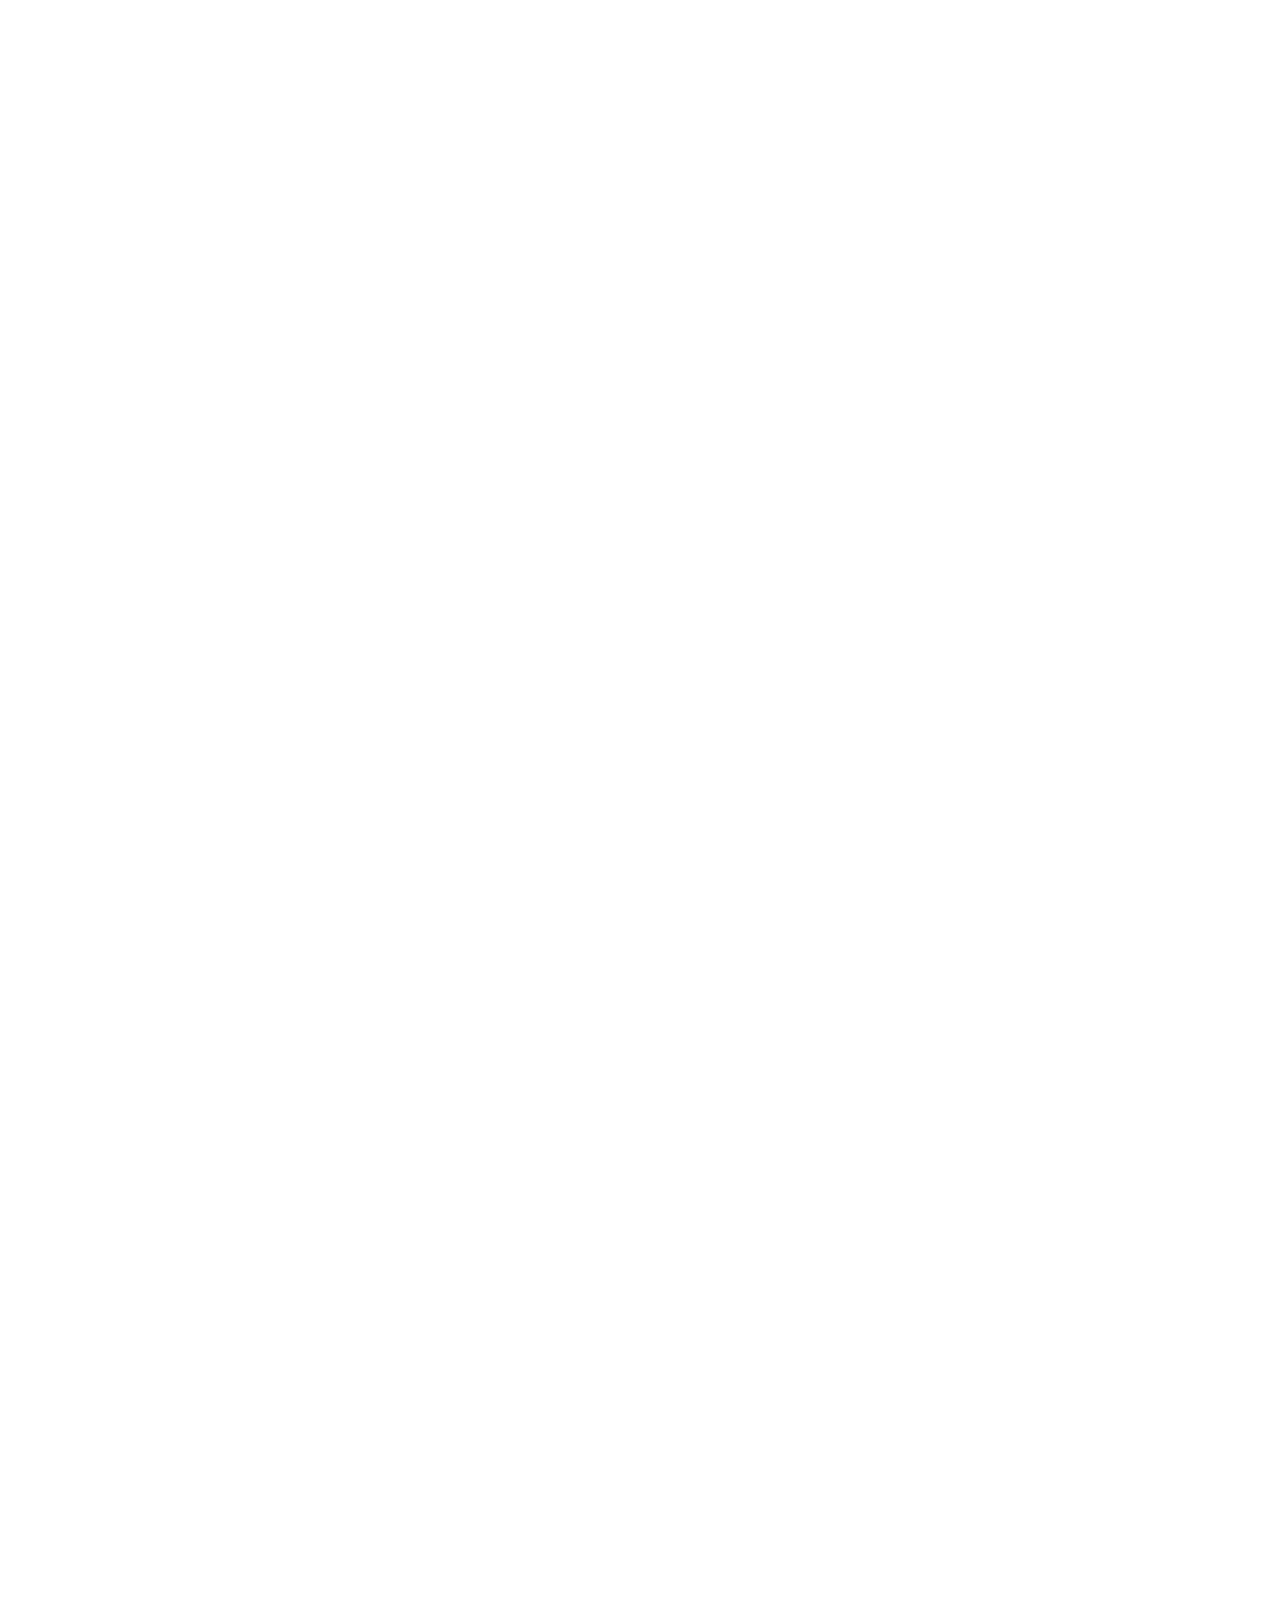
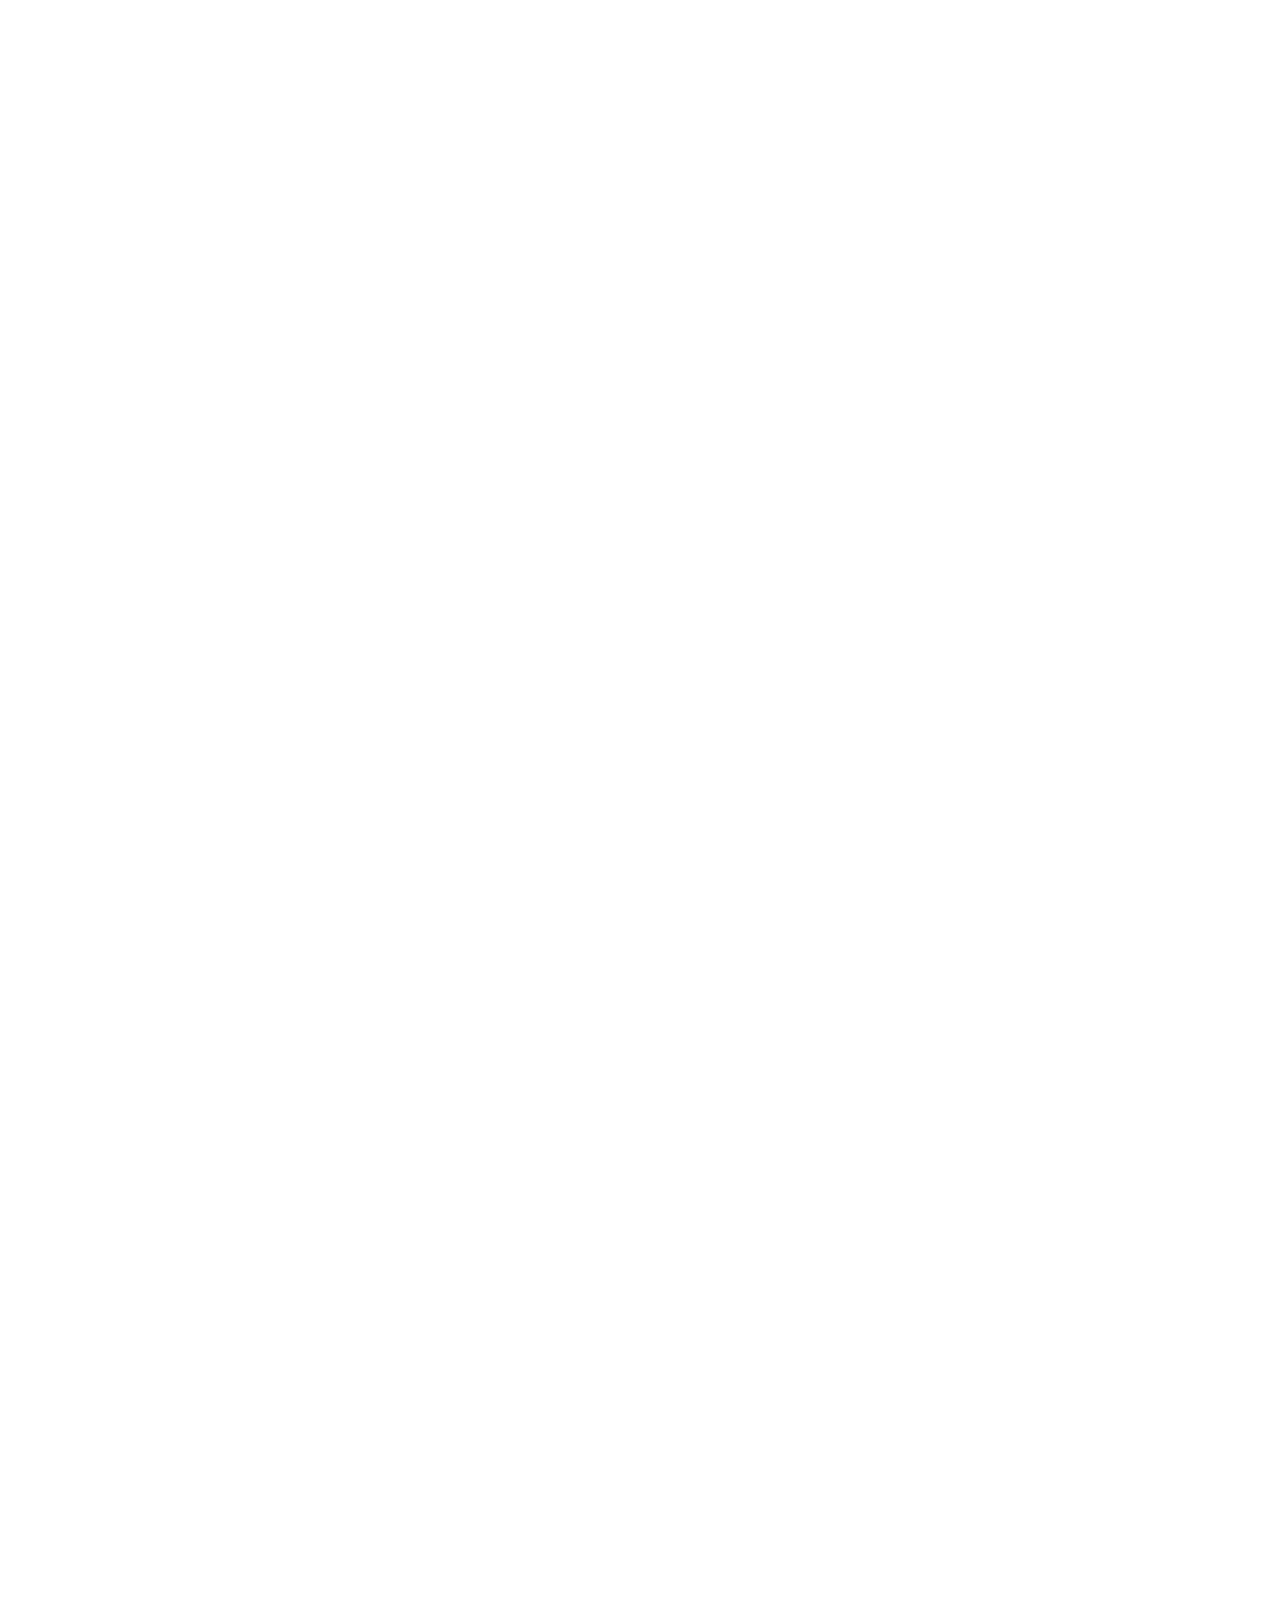
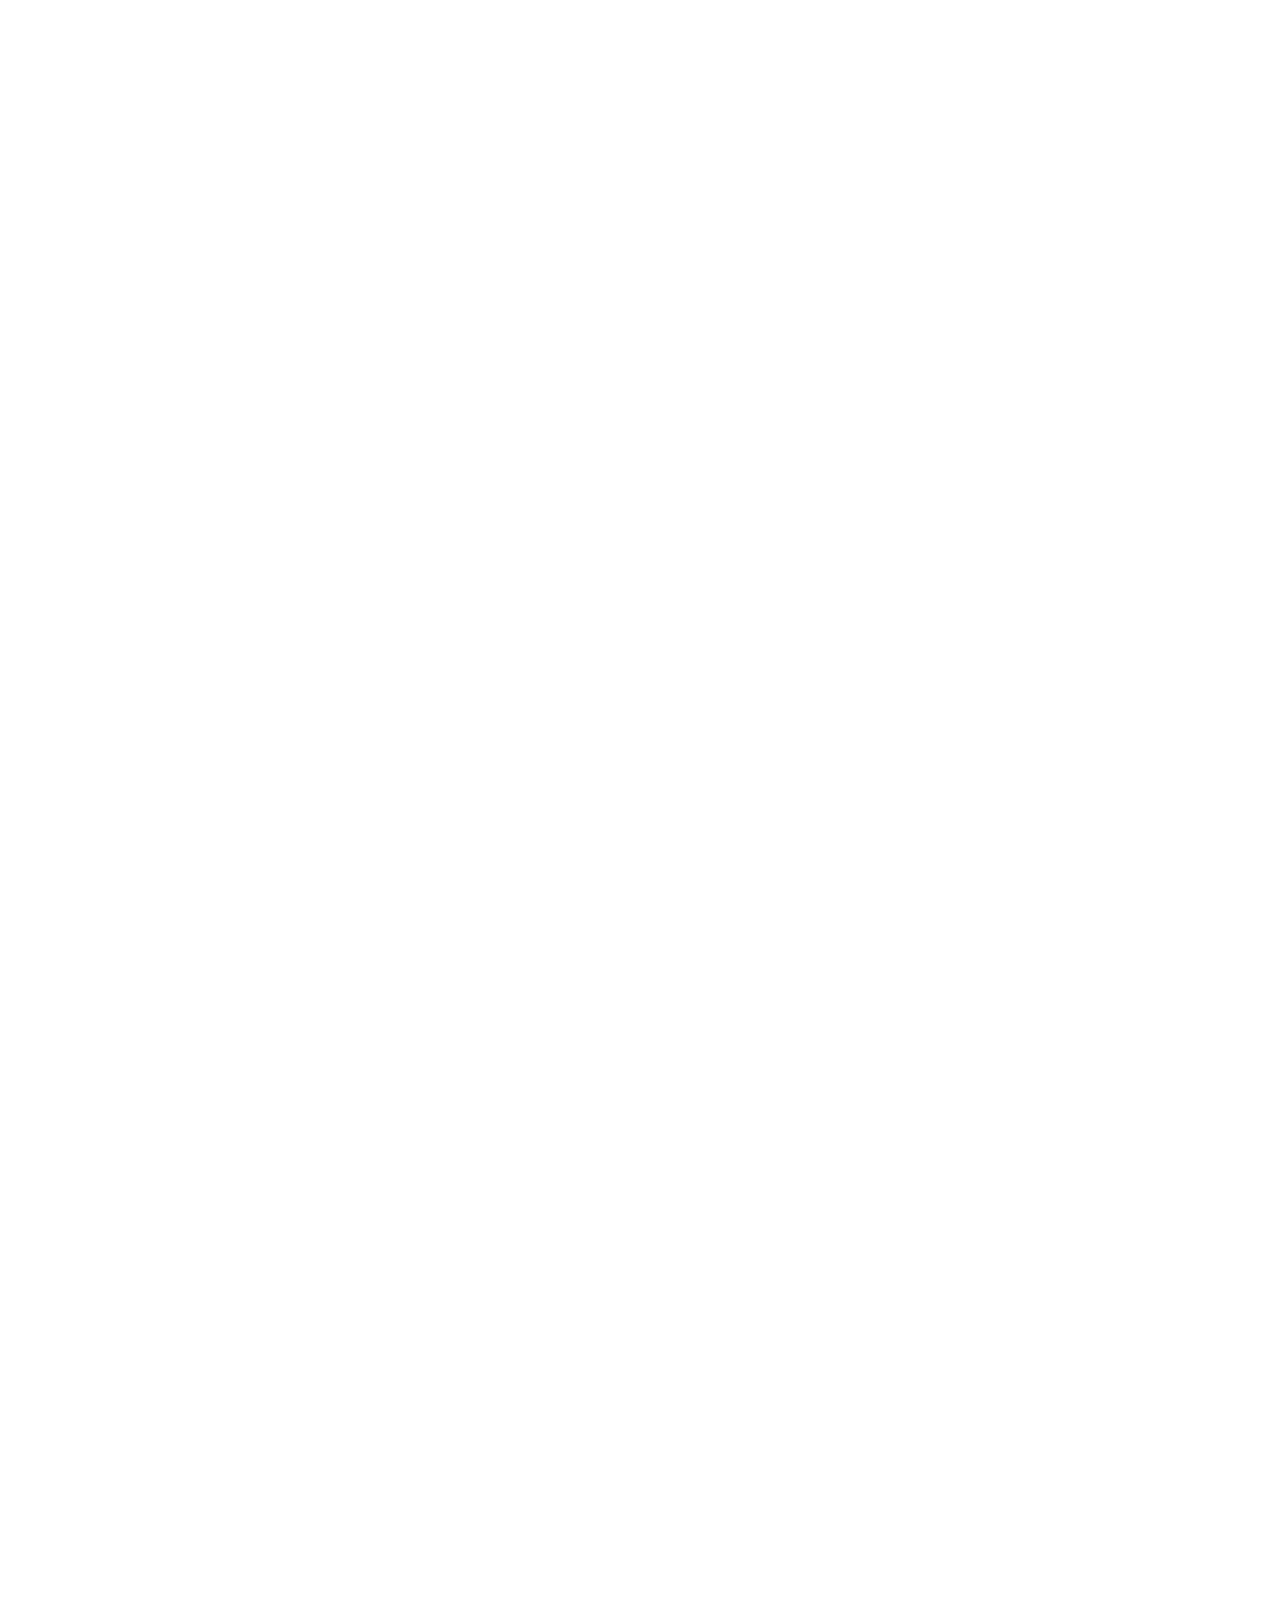
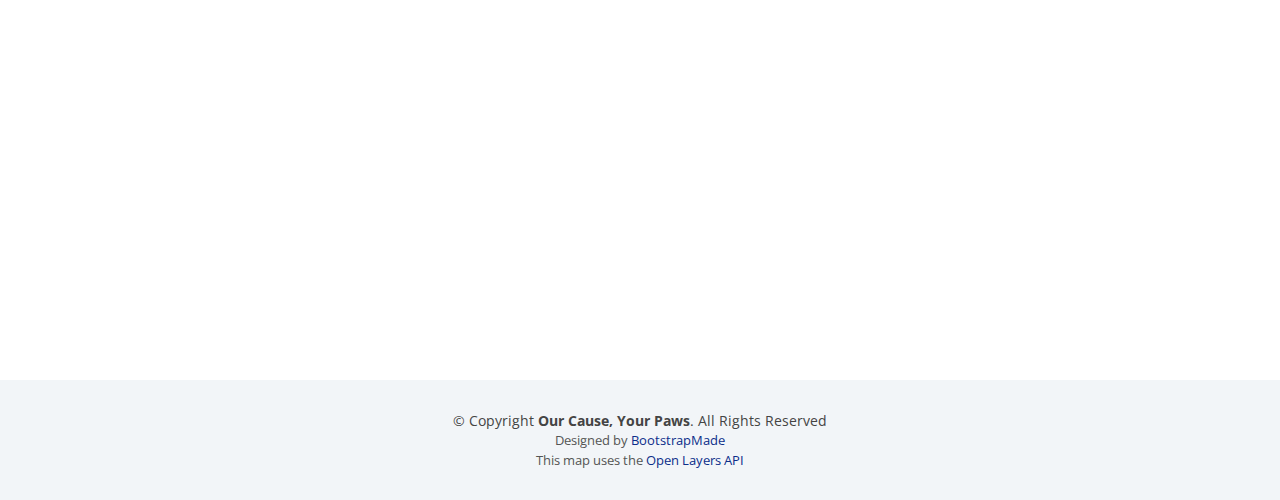
==== commit 20d1490b: "maaaaaap" ====
--- a/index.html
+++ b/index.html
@@ -366,8 +366,8 @@
     <!--==========================
       Small Map Section (map attempt)
     ============================-->
-        <br><br><center><p>If the map isn't loading, click <u><a href='maps2.html'>here</a></u> to view it!</p></center>
-<!--
+<!--        <br><br><center><p>If the map isn't loading, click <u><a href='test.html'>here</a></u> to view it!</p></center>
+
         <div id="map" class="map"></div>
 
         <img src="myimg/mappawpin.png"><p>Confirmed non-kill shelters</p>
